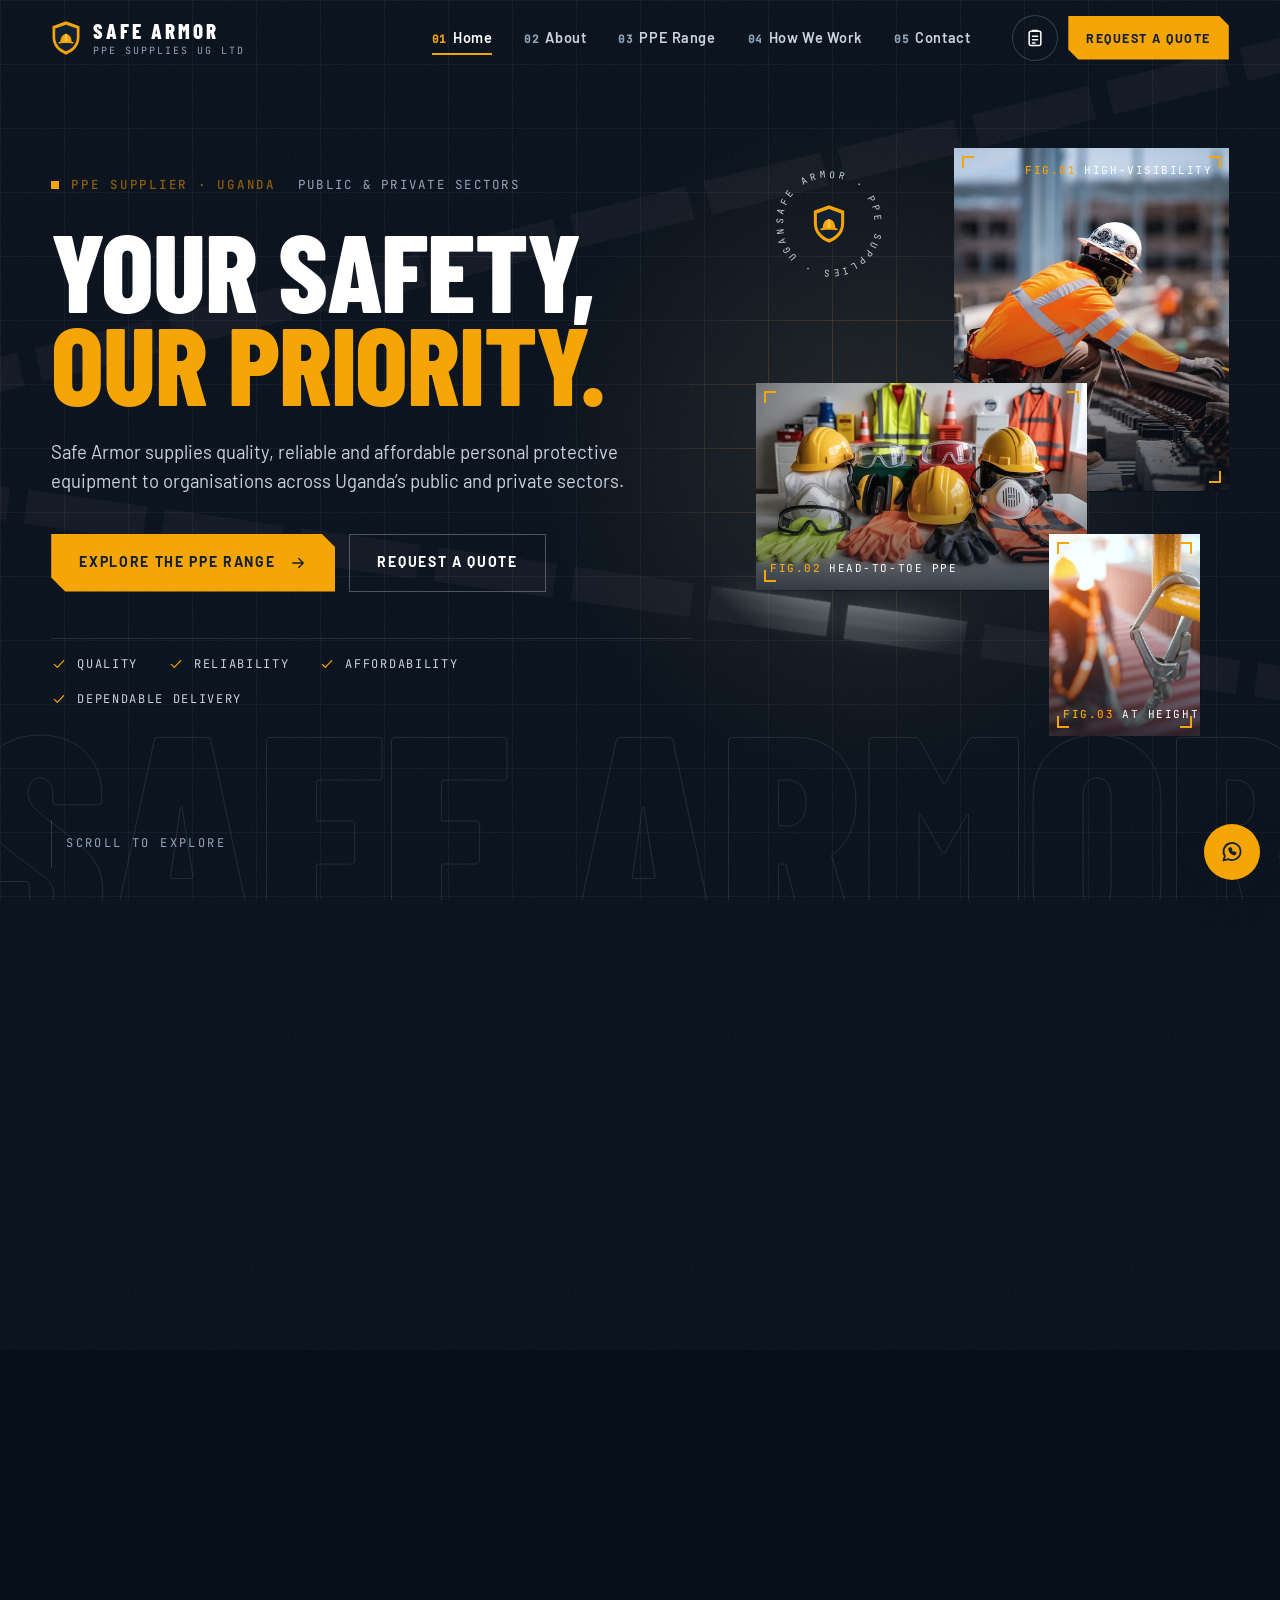
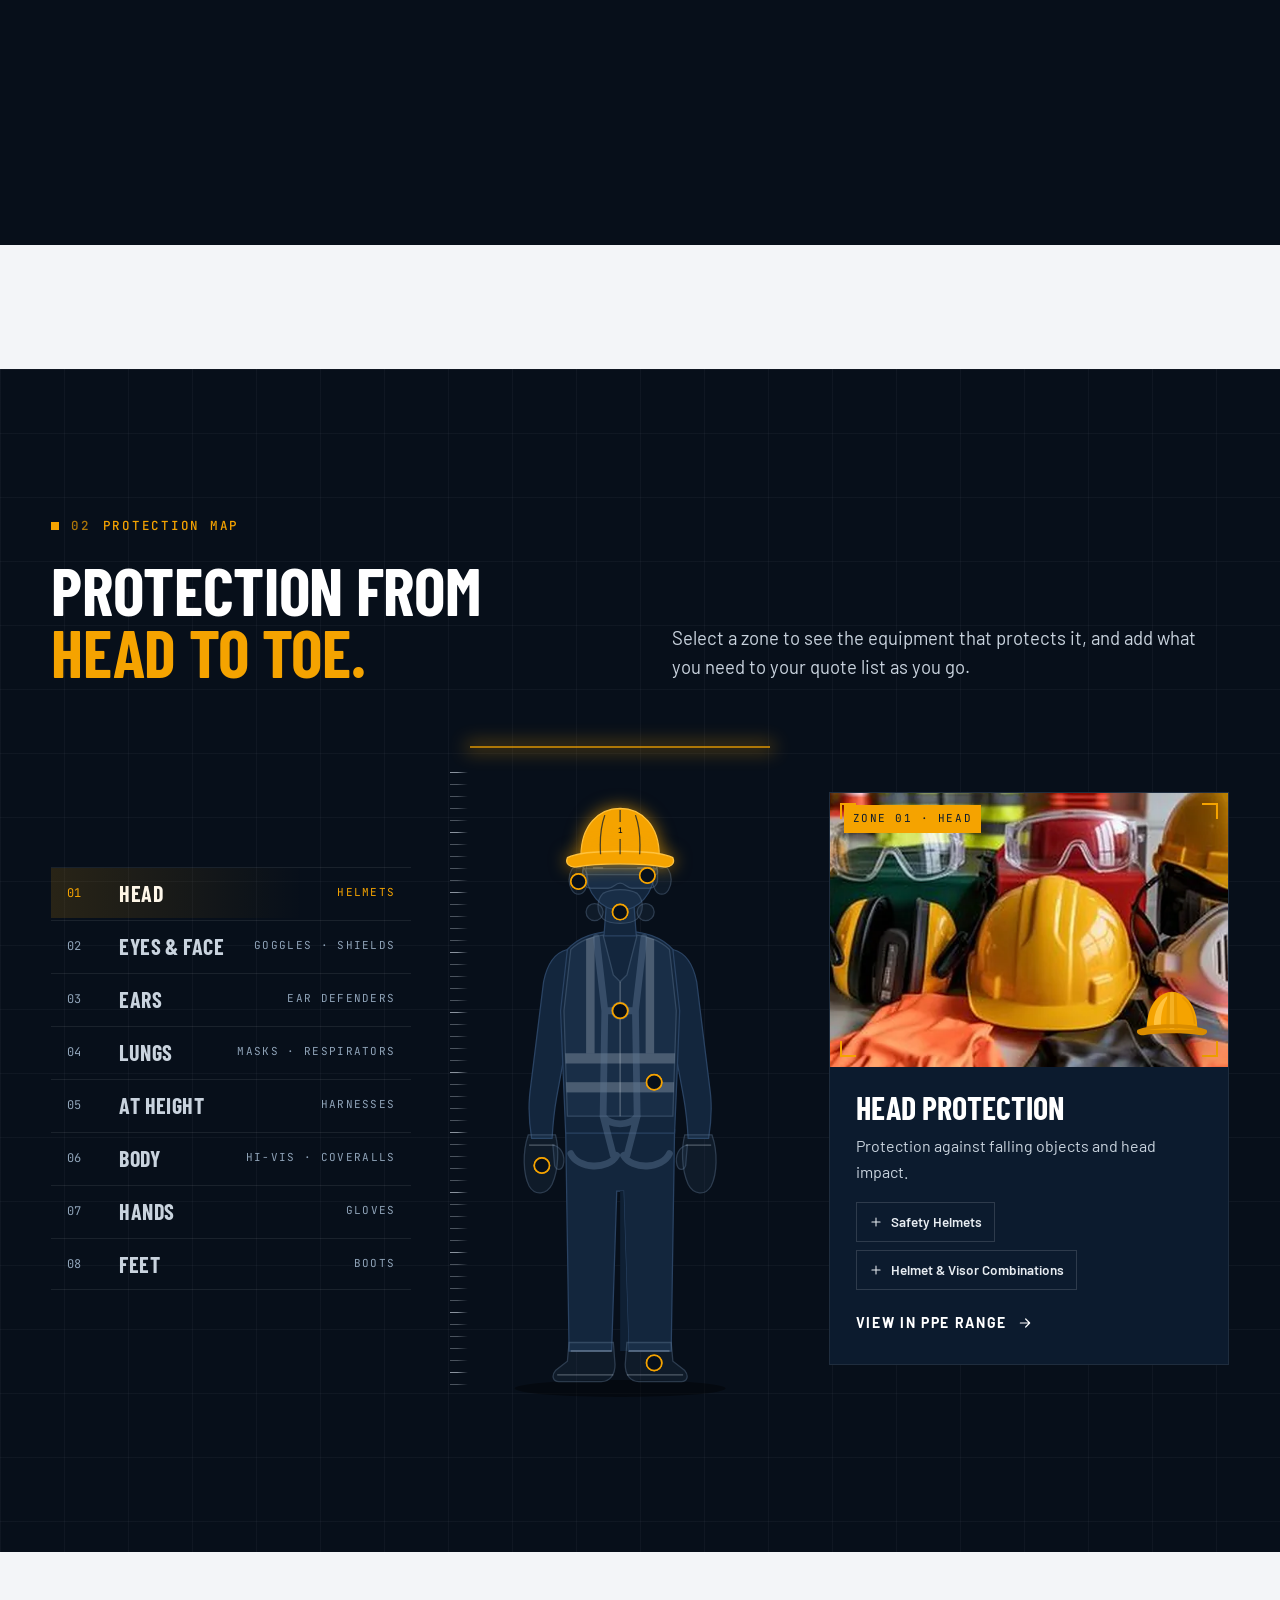
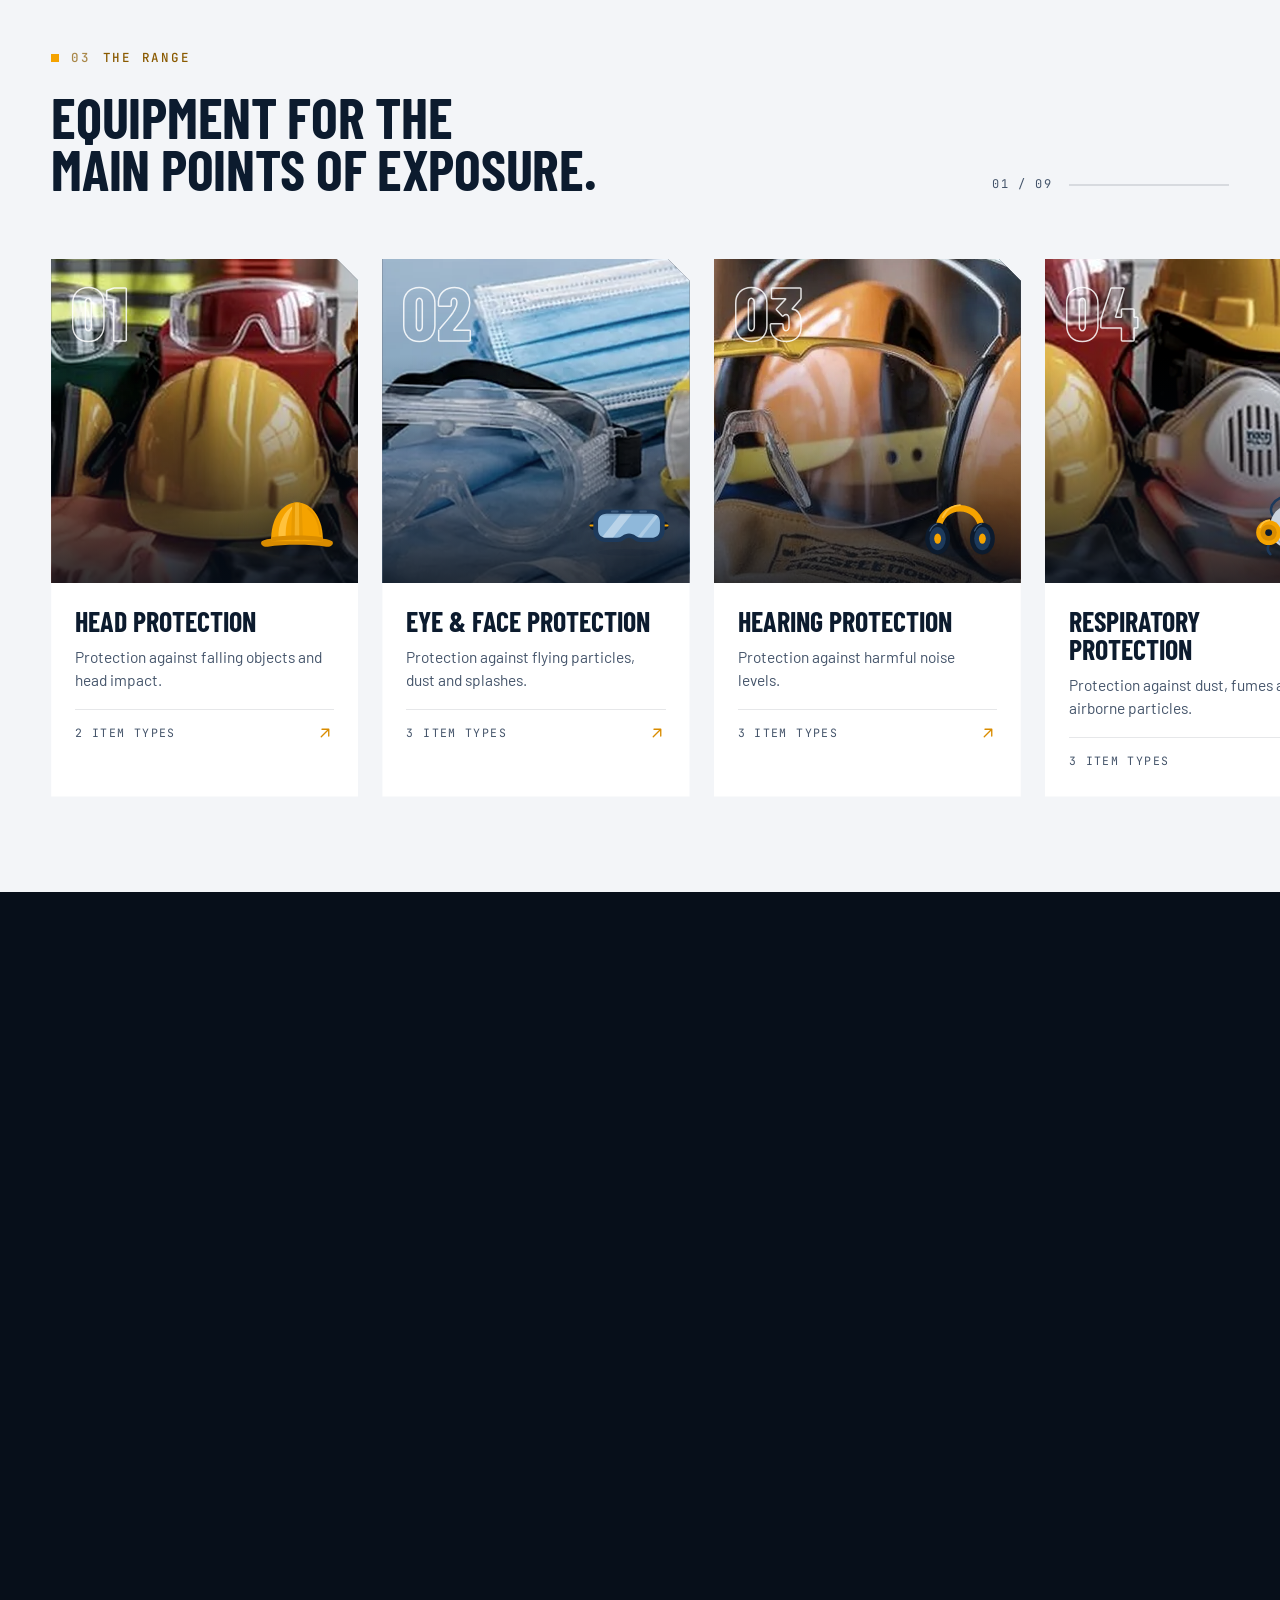
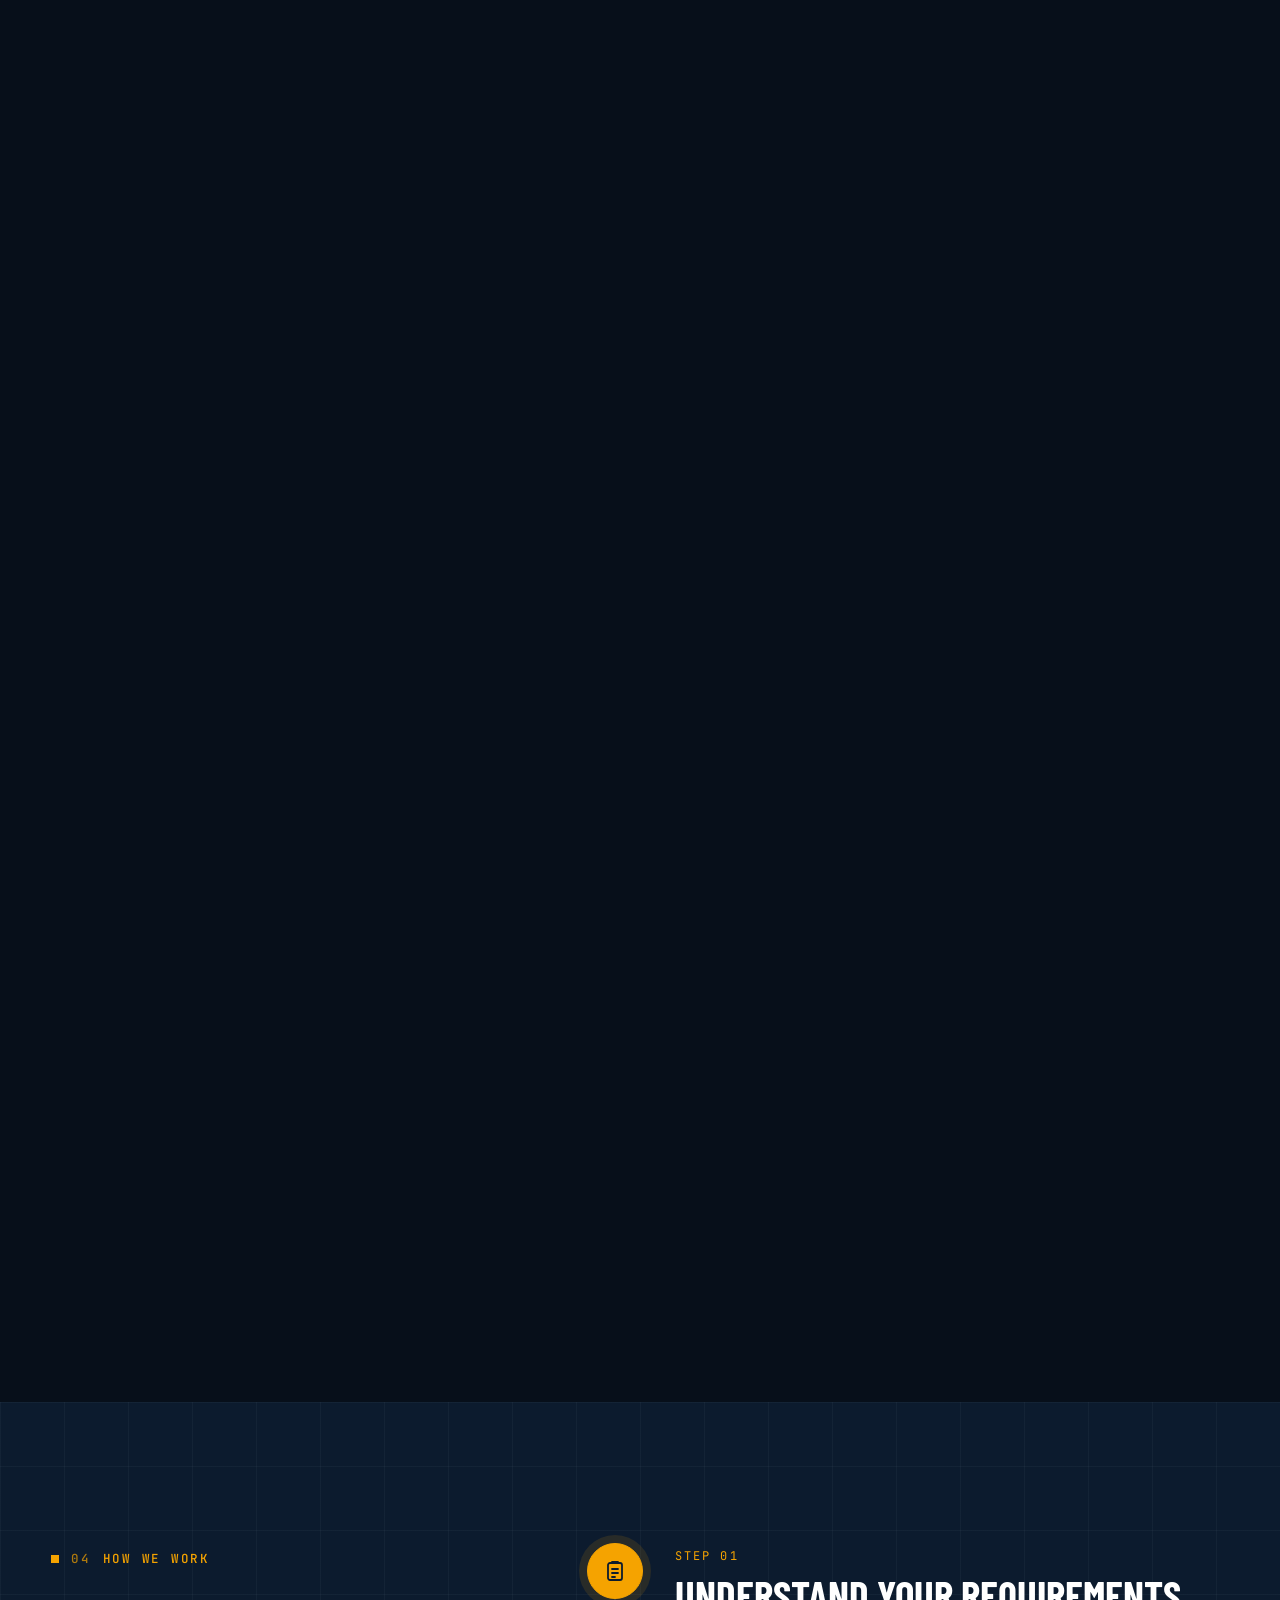
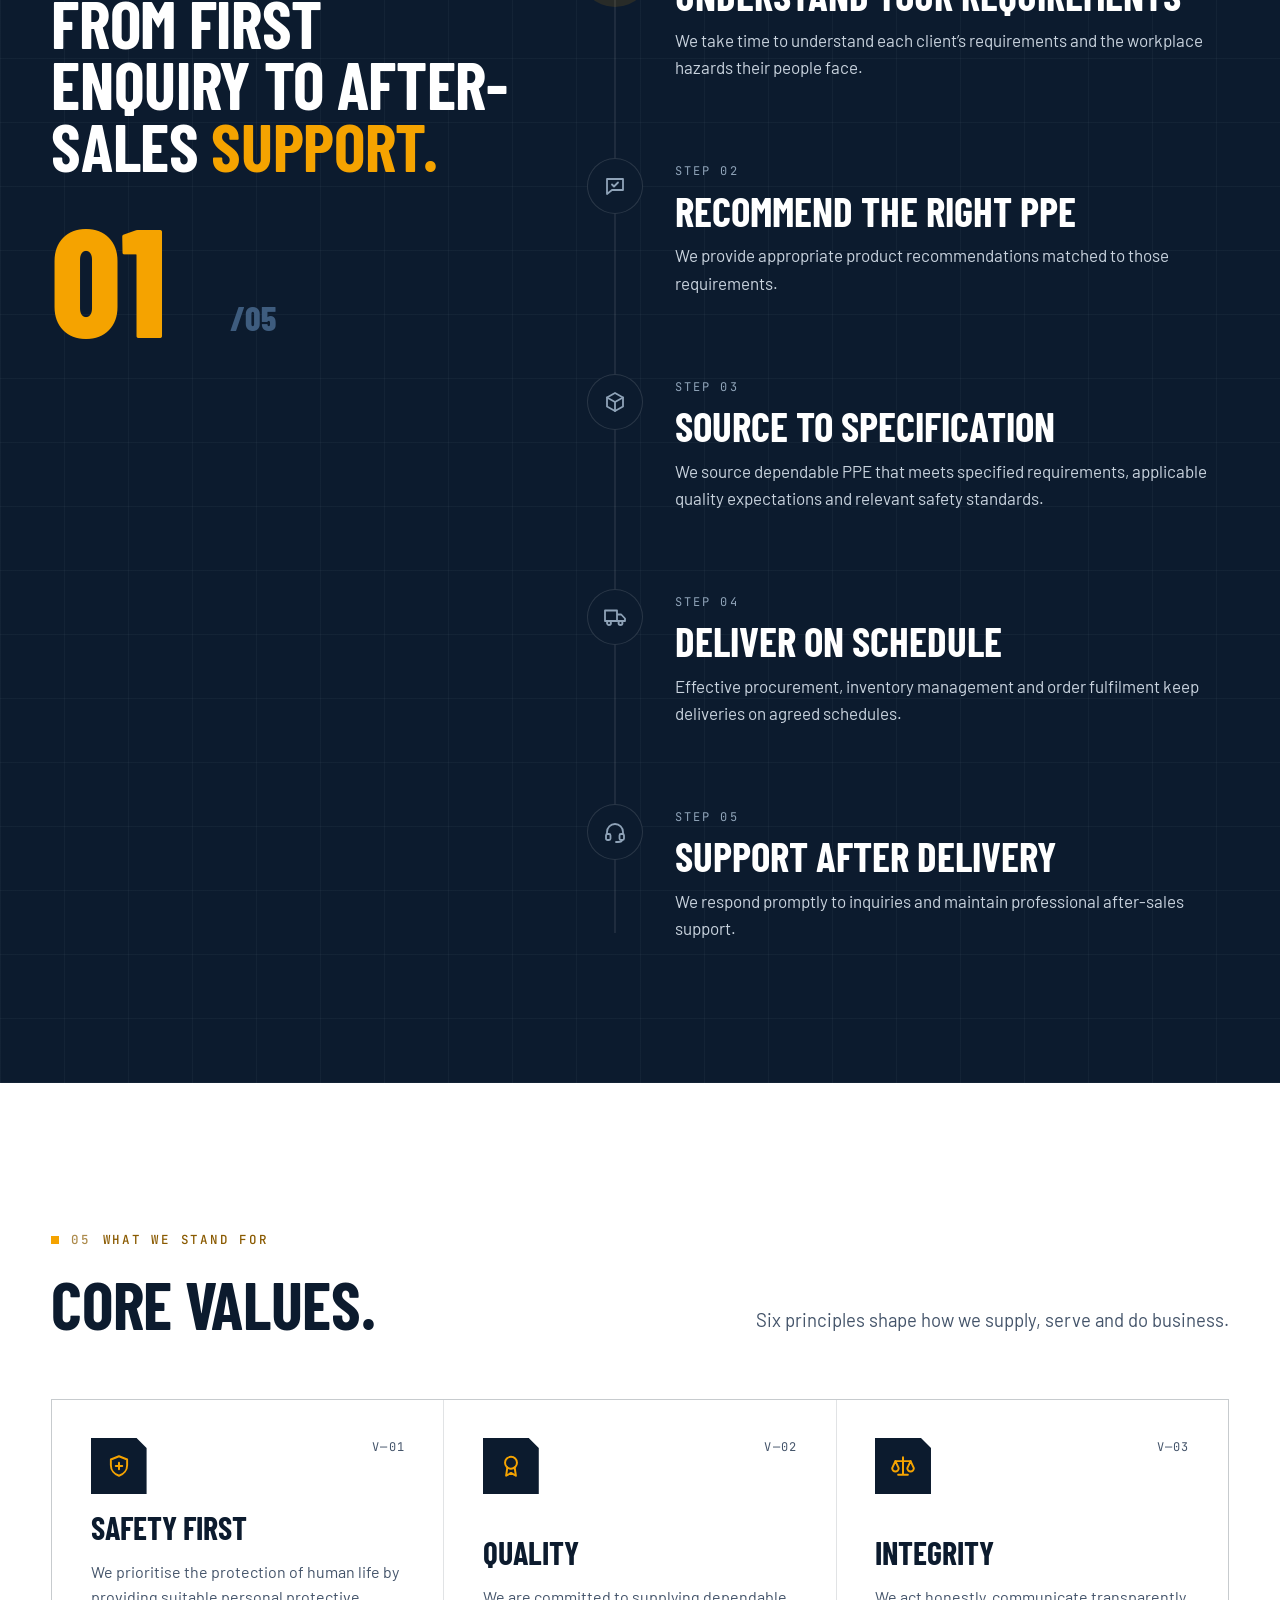
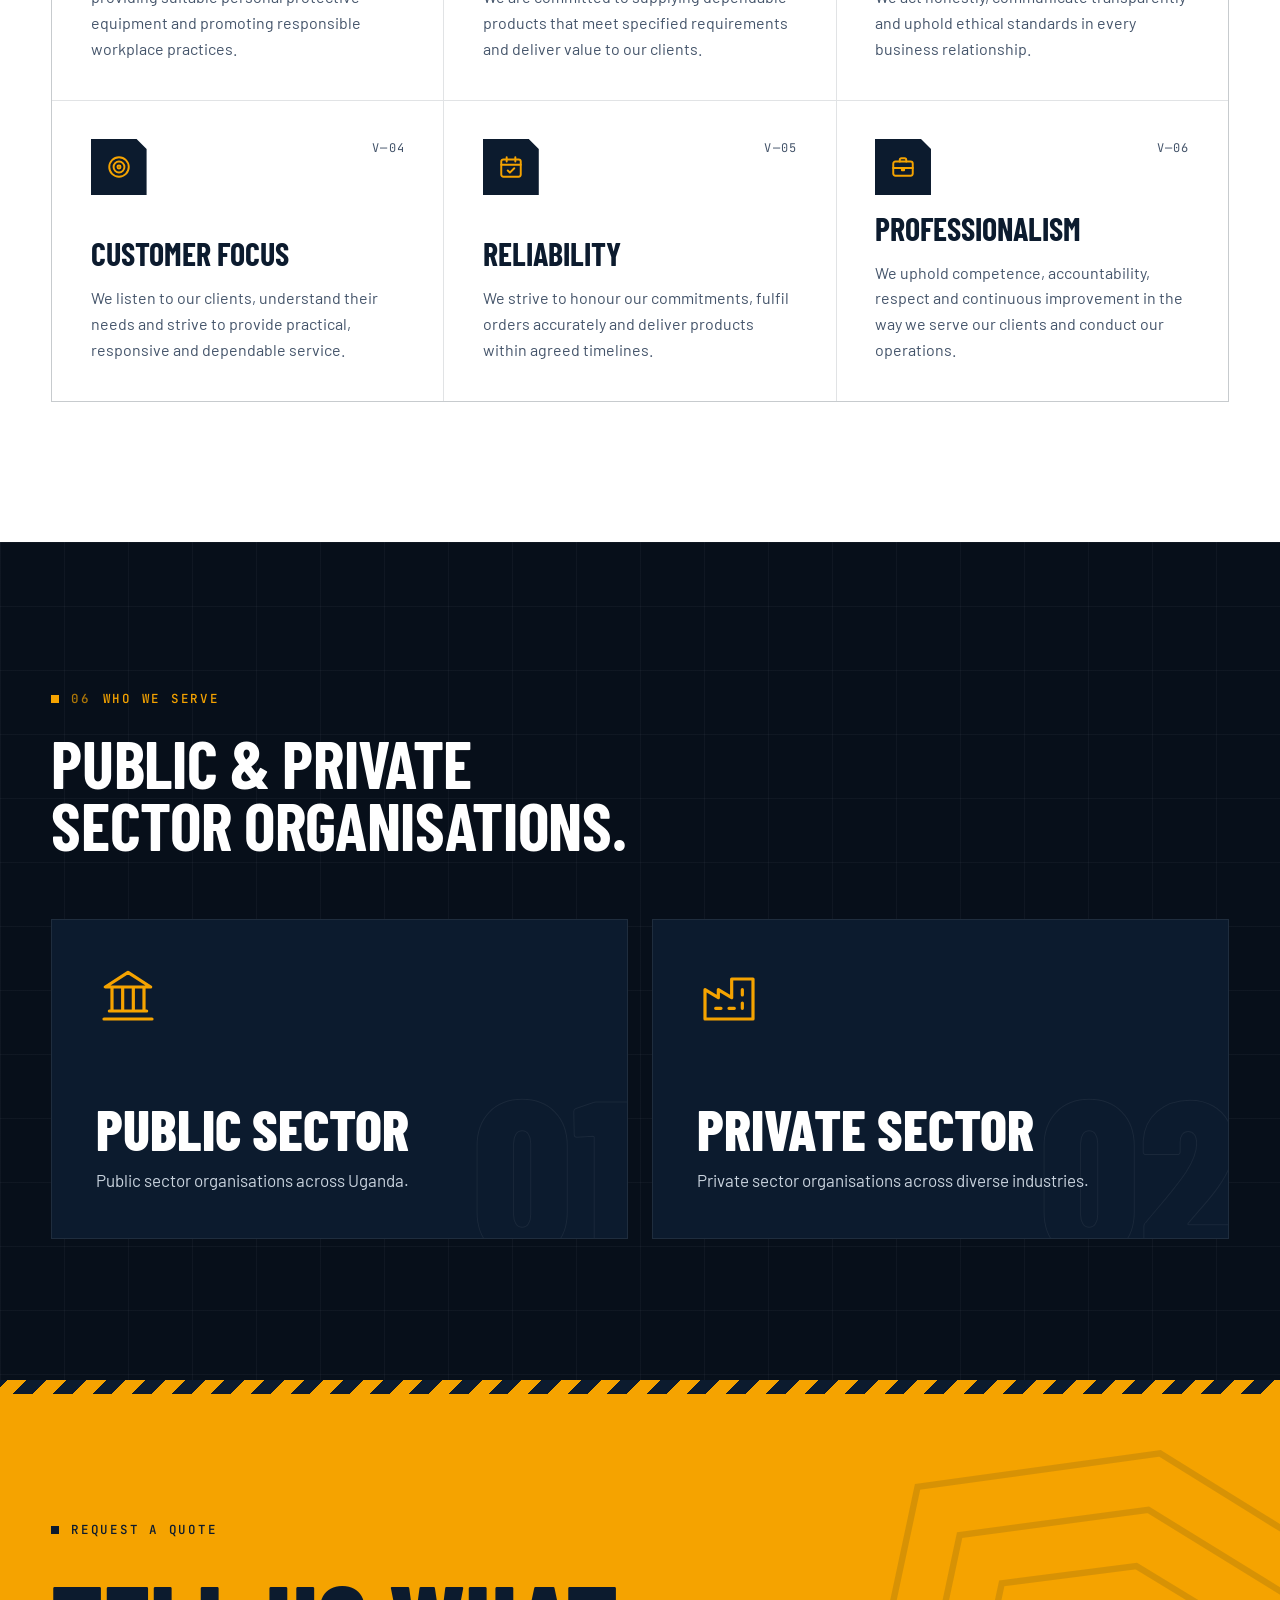
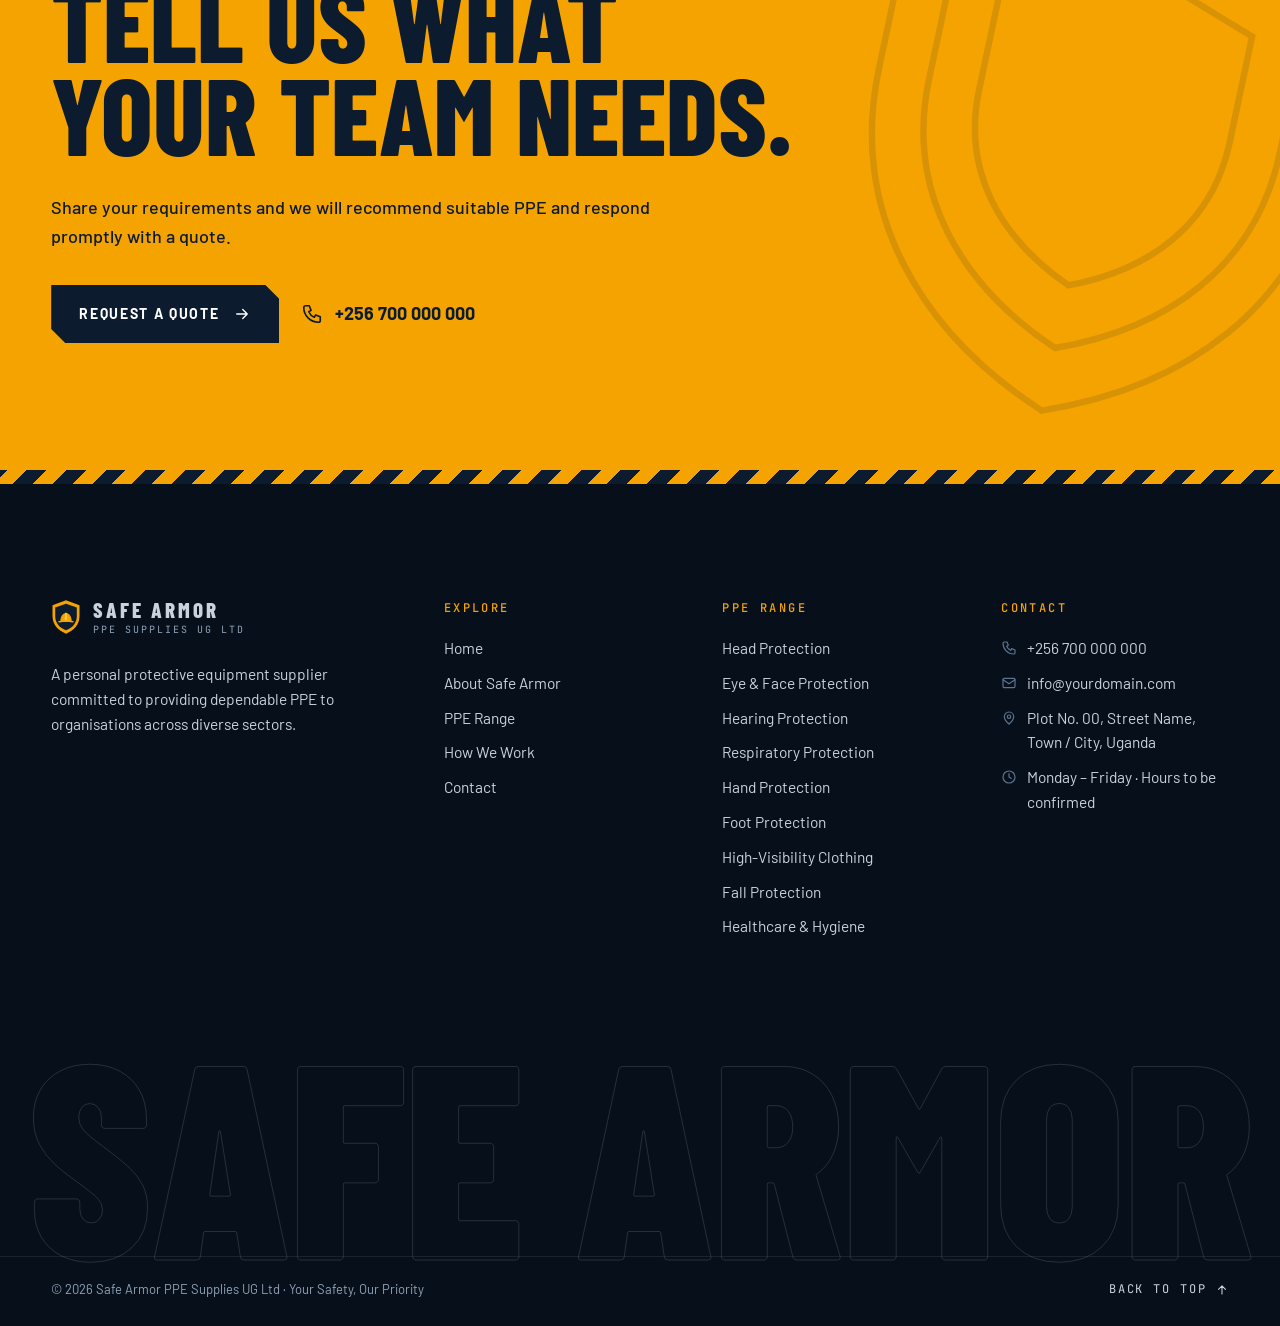
==== public/index.html @ b7ef18f7 "Safe Armor website: first version" ====
<!doctype html>
<html lang="en" class="no-js">
<head>
<meta charset="utf-8">
<meta name="viewport" content="width=device-width, initial-scale=1, viewport-fit=cover">
<title>Safe Armor PPE Supplies UG Ltd — Your Safety, Our Priority</title>
<meta name="description" content="Safe Armor PPE Supplies UG Ltd supplies quality, reliable and affordable personal protective equipment to organisations across Uganda’s public and private sectors.">
<meta name="theme-color" content="#070F1A">
<meta name="color-scheme" content="dark light">
<link rel="icon" href="assets/img/favicon.svg" type="image/svg+xml">
<link rel="apple-touch-icon" href="assets/img/apple-touch-icon.png">
<link rel="manifest" href="site.webmanifest">
<link rel="canonical" href="https://safe-armor.netlify.app/">
<meta property="og:type" content="website">
<meta property="og:site_name" content="Safe Armor PPE Supplies UG Ltd">
<meta property="og:title" content="Safe Armor PPE Supplies UG Ltd — Your Safety, Our Priority">
<meta property="og:description" content="Safe Armor PPE Supplies UG Ltd supplies quality, reliable and affordable personal protective equipment to organisations across Uganda’s public and private sectors.">
<meta property="og:url" content="https://safe-armor.netlify.app/">
<meta property="og:image" content="https://safe-armor.netlify.app/assets/img/og-image.jpg">
<meta property="og:image:width" content="1200">
<meta property="og:image:height" content="630">
<meta property="og:image:alt" content="Safe Armor PPE Supplies UG Ltd — Your Safety, Our Priority">
<meta property="og:locale" content="en_UG">
<meta name="twitter:card" content="summary_large_image">
<meta name="twitter:title" content="Safe Armor PPE Supplies UG Ltd — Your Safety, Our Priority">
<meta name="twitter:description" content="Safe Armor PPE Supplies UG Ltd supplies quality, reliable and affordable personal protective equipment to organisations across Uganda’s public and private sectors.">
<meta name="twitter:image" content="https://safe-armor.netlify.app/assets/img/og-image.jpg">
<link rel="preload" href="assets/fonts/barlow-condensed-latin-800-normal.woff2" as="font" type="font/woff2" crossorigin>
<link rel="preload" href="assets/fonts/barlow-latin-400-normal.woff2" as="font" type="font/woff2" crossorigin>
<link rel="stylesheet" href="assets/css/main.css?v=20261104">
<script>
  (function (h) {
    h.className = h.className.replace("no-js", "js");
    try {
      if (sessionStorage.getItem("sa-pt")) { h.classList.add("pt-enter", "skip-loader"); sessionStorage.removeItem("sa-pt"); }
      else if (sessionStorage.getItem("sa-visited")) { h.classList.add("skip-loader"); }
    } catch (e) { h.classList.add("skip-loader"); }
    setTimeout(function () { h.classList.add("failsafe"); }, 4500);
  })(document.documentElement);
</script>
<script type="application/ld+json">
{"@context":"https://schema.org","@type":"Organization","name":"Safe Armor PPE Supplies UG Ltd","url":"https://safe-armor.netlify.app/","logo":"https://safe-armor.netlify.app/assets/img/icon-512.png","image":"https://safe-armor.netlify.app/assets/img/og-image.jpg","slogan":"Your Safety, Our Priority","description":"Supplier of personal protective equipment (PPE) to organisations across Uganda's public and private sectors.","areaServed":"UG"}
</script>
</head>
<body data-page="home">
<a class="skip-link" href="#main">Skip to content</a>

<svg width="0" height="0" style="position:absolute" aria-hidden="true" focusable="false">
  <symbol id="i-arrow" viewBox="0 0 24 24"><path d="M5 12h14M13 6l6 6-6 6"/></symbol>
  <symbol id="i-arrow-ur" viewBox="0 0 24 24"><path d="M7 17 17 7M8 7h9v9"/></symbol>
  <symbol id="i-plus" viewBox="0 0 24 24"><path d="M12 5v14M5 12h14"/></symbol>
  <symbol id="i-minus" viewBox="0 0 24 24"><path d="M5 12h14"/></symbol>
  <symbol id="i-check" viewBox="0 0 24 24"><path d="m5 12.5 4.5 4.5L19 7"/></symbol>
  <symbol id="i-close" viewBox="0 0 24 24"><path d="M6 6l12 12M18 6 6 18"/></symbol>
  <symbol id="i-quote" viewBox="0 0 24 24"><rect x="5" y="4" width="14" height="17" rx="2"/><path d="M9 4V3h6v1M9 10h6M9 14h6M9 18h3"/></symbol>
  <symbol id="i-phone" viewBox="0 0 24 24"><path d="M5 3h4l2 5-2.5 1.5a11 11 0 0 0 6 6L16 13l5 2v4a2 2 0 0 1-2 2A16 16 0 0 1 3 5a2 2 0 0 1 2-2z"/></symbol>
  <symbol id="i-mobile" viewBox="0 0 24 24"><rect x="6" y="2.5" width="12" height="19" rx="2.5"/><path d="M10.5 18.5h3"/></symbol>
  <symbol id="i-mail" viewBox="0 0 24 24"><rect x="3" y="5" width="18" height="14" rx="2"/><path d="m3 7 9 6 9-6"/></symbol>
  <symbol id="i-pin" viewBox="0 0 24 24"><path d="M12 21s-7-6.2-7-11a7 7 0 0 1 14 0c0 4.8-7 11-7 11z"/><circle cx="12" cy="10" r="2.5"/></symbol>
  <symbol id="i-clock" viewBox="0 0 24 24"><circle cx="12" cy="12" r="9"/><path d="M12 7v5l3.2 2"/></symbol>
  <symbol id="i-inbox" viewBox="0 0 24 24"><path d="M3 13l3-8h12l3 8v6H3z"/><path d="M3 13h5l1 3h6l1-3h5"/></symbol>
  <symbol id="i-chat" viewBox="0 0 24 24"><path d="M20.5 11.5a8.5 8.5 0 0 1-12.4 7.6L3.5 20.5l1.4-4.4A8.5 8.5 0 1 1 20.5 11.5z"/><path d="M9.2 8.6c.2 2.9 2.4 5.3 5.4 5.9l1.1-1.4-1.9-1-.8.7a4.2 4.2 0 0 1-2.1-2.1l.7-.8-1-1.9z"/></symbol>
  <symbol id="i-search" viewBox="0 0 24 24"><circle cx="11" cy="11" r="7"/><path d="m20 20-4-4"/></symbol>
  <symbol id="i-shield-check" viewBox="0 0 24 24"><path d="M12 3l7.5 3v5.2c0 4.6-3.1 8.4-7.5 9.8-4.4-1.4-7.5-5.2-7.5-9.8V6z"/><path d="m9 12 2.2 2.2L15.5 10"/></symbol>
  <symbol id="i-shield-plus" viewBox="0 0 24 24"><path d="M12 3l7.5 3v5.2c0 4.6-3.1 8.4-7.5 9.8-4.4-1.4-7.5-5.2-7.5-9.8V6z"/><path d="M12 9v6M9 12h6"/></symbol>
  <symbol id="i-award" viewBox="0 0 24 24"><circle cx="12" cy="9" r="5.5"/><path d="M8.6 13.4 7.5 21l4.5-2.6 4.5 2.6-1.1-7.6"/></symbol>
  <symbol id="i-check-circle" viewBox="0 0 24 24"><circle cx="12" cy="12" r="9"/><path d="m8 12.2 2.8 2.8L16.2 9.5"/></symbol>
  <symbol id="i-tag" viewBox="0 0 24 24"><path d="M3 12V4.5A1.5 1.5 0 0 1 4.5 3H12l9 9-9 9-9-9z"/><circle cx="7.8" cy="7.8" r="1.6"/></symbol>
  <symbol id="i-headset" viewBox="0 0 24 24"><path d="M4 14v-2a8 8 0 0 1 16 0v2"/><rect x="3" y="14" width="4.5" height="6" rx="1.5"/><rect x="16.5" y="14" width="4.5" height="6" rx="1.5"/><path d="M19 20c0 1.2-1.6 2-4 2h-2"/></symbol>
  <symbol id="i-scale" viewBox="0 0 24 24"><path d="M12 4v16M7.5 20h9M5 7.5h14"/><path d="m5 7.5-3 6.5a3 3 0 0 0 6 0z"/><path d="m19 7.5-3 6.5a3 3 0 0 0 6 0z"/></symbol>
  <symbol id="i-truck" viewBox="0 0 24 24"><path d="M2 5.5h12v10.5H2zM14 9.5h4.2L22 13.5V16h-8"/><circle cx="6" cy="18" r="2"/><circle cx="17.5" cy="18" r="2"/></symbol>
  <symbol id="i-target" viewBox="0 0 24 24"><circle cx="12" cy="12" r="9"/><circle cx="12" cy="12" r="5"/><circle cx="12" cy="12" r="1.4"/></symbol>
  <symbol id="i-calendar-check" viewBox="0 0 24 24"><rect x="3" y="5" width="18" height="16" rx="2"/><path d="M3 10h18M8 3v4M16 3v4"/><path d="m9 15.2 2 2 4-4"/></symbol>
  <symbol id="i-briefcase" viewBox="0 0 24 24"><rect x="3" y="7" width="18" height="13" rx="2"/><path d="M9 7V5.5A1.5 1.5 0 0 1 10.5 4h3A1.5 1.5 0 0 1 15 5.5V7M3 13h18M11 13v2h2v-2"/></symbol>
  <symbol id="i-users" viewBox="0 0 24 24"><circle cx="9" cy="8" r="3.5"/><path d="M3 20c0-3.3 2.7-6 6-6s6 2.7 6 6"/><path d="M16 4.6a3.5 3.5 0 0 1 0 6.8M18 14.4c1.8.8 3 2.6 3 4.6"/></symbol>
  <symbol id="i-trend" viewBox="0 0 24 24"><path d="M3 17l6-6 4 4 8-8"/><path d="M15 7h6v6"/></symbol>
  <symbol id="i-package" viewBox="0 0 24 24"><path d="M12 3l8 4.5v9L12 21l-8-4.5v-9z"/><path d="m4 7.5 8 4.5 8-4.5M12 12v9"/></symbol>
  <symbol id="i-msg-check" viewBox="0 0 24 24"><path d="M4 5h16v11H9l-5 4z"/><path d="m9 10.5 2 2 4-4"/></symbol>
  <symbol id="i-clipboard" viewBox="0 0 24 24"><rect x="5" y="4" width="14" height="17" rx="2"/><path d="M9 4V3h6v1M9 10h6M9 14h6M9 18h3"/></symbol>
  <symbol id="i-landmark" viewBox="0 0 24 24"><path d="M3 21h18M5 18h14M3.5 9h17L12 3.5zM6 9v9M10 9v9M14 9v9M18 9v9"/></symbol>
  <symbol id="i-factory" viewBox="0 0 24 24"><path d="M3 21V10l5 3v-3l5 3V6h8v15z"/><path d="M7 17h2M12 17h2M17 10v2M17 15v2"/></symbol>
  <symbol id="i-trash" viewBox="0 0 24 24"><path d="M4 7h16M10 11v6M14 11v6M6 7l1 13h10l1-13M9 7V4h6v3"/></symbol>
  <symbol id="i-id" viewBox="0 0 24 24"><rect x="3" y="5" width="18" height="14" rx="2"/><circle cx="8.5" cy="11" r="2"/><path d="M5.5 16c.5-1.5 1.7-2.3 3-2.3s2.5.8 3 2.3M14 10h4M14 14h4"/></symbol>
  <symbol id="i-globe" viewBox="0 0 24 24"><circle cx="12" cy="12" r="9"/><path d="M3 12h18M12 3a14 14 0 0 1 0 18M12 3a14 14 0 0 0 0 18"/></symbol>
  <symbol id="i-info" viewBox="0 0 24 24"><circle cx="12" cy="12" r="9"/><path d="M12 11v5M12 8v.01"/></symbol>
  <symbol id="i-facebook" viewBox="0 0 24 24"><path d="M14 8h3V4h-3a4 4 0 0 0-4 4v3H7v4h3v6h4v-6h3l1-4h-4V8.5a.5.5 0 0 1 .5-.5z"/></symbol>
  <symbol id="i-instagram" viewBox="0 0 24 24"><rect x="3" y="3" width="18" height="18" rx="5"/><circle cx="12" cy="12" r="4"/><circle cx="17.5" cy="6.5" r=".6"/></symbol>
  <symbol id="i-linkedin" viewBox="0 0 24 24"><rect x="3" y="3" width="18" height="18" rx="2"/><path d="M7.5 10v7M7.5 7v.01M11 17v-4a2.5 2.5 0 0 1 5 0v4M11 10v7"/></symbol>
  <symbol id="i-x" viewBox="0 0 24 24"><path d="M4 4l16 16M20 4 4 20"/></symbol>
  <symbol id="i-tiktok" viewBox="0 0 24 24"><path d="M14 3v11a3.5 3.5 0 1 1-3.5-3.5"/><path d="M14 3c.5 2.5 2.3 4.2 5 4.5"/></symbol>
  <symbol id="i-shield" viewBox="20 6 160 190"><path d="M100 12 L172 38 V96 C172 142 142 174 100 190 C58 174 28 142 28 96 V38 Z"/></symbol>
</svg>

<div class="loader" aria-hidden="true">
  <div class="loader__inner">
    <svg class="loader__emblem" viewBox="20 6 160 190"><path d="M100 12 L172 38 V96 C172 142 142 174 100 190 C58 174 28 142 28 96 V38 Z"/><path class="fill" d="M100 66 C118 66 132 82 132 104 L68 104 C68 82 82 66 100 66 Z M58 110 C80 102 120 102 142 110 C144 116 140 119 134 118 C116 114 84 114 66 118 C60 119 56 116 58 110 Z"/></svg>
    <div class="loader__word"><span style="animation-delay:.10s">S</span><span style="animation-delay:.14s">A</span><span style="animation-delay:.18s">F</span><span style="animation-delay:.22s">E</span><span style="animation-delay:.26s">&nbsp;</span><span style="animation-delay:.30s">A</span><span style="animation-delay:.34s">R</span><span style="animation-delay:.38s">M</span><span style="animation-delay:.42s">O</span><span style="animation-delay:.46s">R</span></div>
    <div class="loader__bar"><i></i></div>
  </div>
</div>

<div class="pt" aria-hidden="true"><div class="pt__a"></div><div class="pt__b"><img src="assets/img/illustrations/emblem.svg" alt=""></div></div>
<div class="cursor" aria-hidden="true"></div>
<div class="cursor-ring" aria-hidden="true"><span></span></div>

<header class="site-header">
  <div class="wrap">
    <a class="brand" href="index.html" aria-label="Safe Armor PPE Supplies UG Ltd, home">
      <img src="assets/img/illustrations/emblem.svg" alt="" width="30" height="36">
      <span class="brand__text"><span class="brand__name">SAFE ARMOR</span><span class="brand__sub">PPE SUPPLIES UG LTD</span></span>
    </a>
    <nav class="nav" aria-label="Main">
      <a href="index.html" data-nav="home" aria-current="page"><small>01</small>Home</a>
      <a href="about.html" data-nav="about"><small>02</small>About</a>
      <a href="products.html" data-nav="products"><small>03</small>PPE Range</a>
      <a href="index.html#process" data-nav="process"><small>04</small>How We Work</a>
      <a href="contact.html" data-nav="contact"><small>05</small>Contact</a>
    </nav>
    <div class="header-actions">
      <button class="quote-toggle" type="button" data-open-quote aria-label="Open quote list" data-cursor="Quote">
        <svg class="ico"><use href="#i-quote"/></svg><span class="count" data-quote-count>0</span>
      </button>
      <a class="btn btn--sm" href="contact.html#quote" data-magnetic>Request a quote</a>
      <button class="burger" type="button" aria-label="Open menu" aria-expanded="false" aria-controls="mobile-menu"><span></span><span></span></button>
    </div>
  </div>
</header>

<div class="mobile-menu" id="mobile-menu" role="dialog" aria-modal="true" aria-label="Menu">
  <span class="label">Menu</span>
  <nav aria-label="Mobile">
    <a href="index.html" data-nav="home" aria-current="page"><small>01</small>Home</a>
    <a href="about.html" data-nav="about"><small>02</small>About</a>
    <a href="products.html" data-nav="products"><small>03</small>PPE Range</a>
    <a href="index.html#process" data-nav="process"><small>04</small>How We Work</a>
    <a href="contact.html" data-nav="contact"><small>05</small>Contact</a>
  </nav>
  <div class="mobile-menu__foot">
    <a href="tel:+256700000000" data-bind-href="tel:{contact.phoneHref}"><svg class="ico"><use href="#i-phone"/></svg><span data-bind="contact.phone">+256 700 000 000</span></a>
    <a href="mailto:info@yourdomain.com" data-bind-href="mailto:{contact.email}"><svg class="ico"><use href="#i-mail"/></svg><span data-bind="contact.email">info@yourdomain.com</span></a>
    <a class="btn btn--block" href="contact.html#quote" style="margin-top:10px">Request a quote <svg class="ico"><use href="#i-arrow"/></svg></a>
    <button class="btn btn--ghost btn--block" type="button" data-open-quote><svg class="ico"><use href="#i-quote"/></svg><span>Quote list (<span data-quote-count-inline>0</span>)</span></button>
    <div class="mobile-menu__tape"></div>
  </div>
</div>

<main id="main">

  <!-- ================= HERO ================= -->
  <section class="hero" data-torch aria-labelledby="hero-title">
    <div class="torch-stage" aria-hidden="true">
      <div class="torch-layer torch-layer--dim">
        <div class="grid-lines"></div>
        <div class="tape-strip tape-strip--1"><i></i><i></i><i></i><i></i><i></i><i></i><i></i><i></i><i></i><i></i><i></i><i></i><i></i><i></i><i></i><i></i></div>
        <div class="tape-strip tape-strip--2"><i></i><i></i><i></i><i></i><i></i><i></i><i></i><i></i><i></i><i></i><i></i><i></i><i></i><i></i><i></i><i></i></div>
        <div class="giant">Safe Armor</div>
      </div>
      <div class="torch-glow"></div>
      <div class="torch-layer torch-layer--lit">
        <div class="grid-lines"></div>
        <div class="tape-strip tape-strip--1"><i></i><i></i><i></i><i></i><i></i><i></i><i></i><i></i><i></i><i></i><i></i><i></i><i></i><i></i><i></i><i></i></div>
        <div class="tape-strip tape-strip--2"><i></i><i></i><i></i><i></i><i></i><i></i><i></i><i></i><i></i><i></i><i></i><i></i><i></i><i></i><i></i><i></i></div>
        <div class="giant">Safe Armor</div>
      </div>
    </div>

    <div class="wrap hero__inner">
      <div class="hero__copy">
        <div class="hero__eyebrow" data-hero-in>
          <span class="label">PPE supplier · Uganda</span>
          <span class="mono">Public &amp; private sectors</span>
        </div>
        <h1 id="hero-title" data-hero-title><span class="l1">Your Safety,</span><br><span class="l2">Our Priority.</span></h1>
        <p class="lead hero__lead" data-hero-in>Safe Armor supplies quality, reliable and affordable personal protective equipment to organisations across Uganda’s public and private sectors.</p>
        <div class="hero__cta" data-hero-in>
          <a class="btn" href="products.html" data-magnetic>Explore the PPE range <svg class="ico"><use href="#i-arrow"/></svg></a>
          <a class="btn btn--ghost" href="contact.html#quote" data-magnetic>Request a quote</a>
        </div>
        <ul class="hero__pillars" data-hero-in>
          <li><svg class="ico"><use href="#i-check"/></svg>Quality</li>
          <li><svg class="ico"><use href="#i-check"/></svg>Reliability</li>
          <li><svg class="ico"><use href="#i-check"/></svg>Affordability</li>
          <li><svg class="ico"><use href="#i-check"/></svg>Dependable delivery</li>
        </ul>
      </div>

      <div class="hero__stack" data-parallax>
        <div class="badge" aria-hidden="true" data-depth="2.2" data-hero-in>
          <svg class="ring" viewBox="0 0 120 120"><defs><path id="badge-circle" d="M60,60 m-47,0 a47,47 0 1,1 94,0 a47,47 0 1,1 -94,0"/></defs><text><textPath href="#badge-circle">Safe Armor · PPE Supplies · Uganda · </textPath></text></svg>
          <img src="assets/img/illustrations/emblem.svg" alt="">
        </div>
        <figure class="shot shot--a" data-depth="0.6" data-hero-shot>
          <img src="assets/img/photos/worker-hivis.webp" alt="Worker in a high-visibility shirt, safety helmet and gloves" width="960" height="1200" fetchpriority="high">
          <span class="corners"></span><figcaption><b>Fig.01</b> High-visibility</figcaption>
        </figure>
        <figure class="shot shot--b" data-depth="1.1" data-hero-shot>
          <img src="assets/img/photos/ppe-flatlay.webp" alt="Safety helmets, goggles, ear muffs, respirators, gloves and hi-vis vests" width="1280" height="718">
          <span class="corners"></span><figcaption><b>Fig.02</b> Head-to-toe PPE</figcaption>
        </figure>
        <figure class="shot shot--c" data-depth="1.6" data-hero-shot>
          <img src="assets/img/photos/fall-arrest-hook.webp" alt="Fall-arrest snap hook clipped to a yellow rail" width="960" height="1440">
          <span class="corners"></span><figcaption><b>Fig.03</b> At height</figcaption>
        </figure>
      </div>
    </div>

    <div class="hero__meta">
      <div class="wrap">
        <div class="scroll-cue"><i></i>Scroll to explore</div>
      </div>
    </div>
  </section>

  <!-- ================= TAPES ================= -->
  <div class="tapes" aria-hidden="true">
    <div class="tape tape--b" data-marquee="-1"><div class="tape__track">
      <span class="tape__item">Your Safety, <em>Our Priority</em> <svg viewBox="20 6 160 190" aria-hidden="true"><path fill="currentColor" d="M100 12 L172 38 V96 C172 142 142 174 100 190 C58 174 28 142 28 96 V38 Z"/></svg></span>
      <span class="tape__item">Safe Armor PPE Supplies UG Ltd <svg viewBox="20 6 160 190" aria-hidden="true"><path fill="currentColor" d="M100 12 L172 38 V96 C172 142 142 174 100 190 C58 174 28 142 28 96 V38 Z"/></svg></span>
      <span class="tape__item">Quality · Reliability · Integrity <svg viewBox="20 6 160 190" aria-hidden="true"><path fill="currentColor" d="M100 12 L172 38 V96 C172 142 142 174 100 190 C58 174 28 142 28 96 V38 Z"/></svg></span>
    </div></div>
    <div class="tape" data-marquee="1"><div class="tape__track">
      <span class="tape__item">Head Protection <svg viewBox="20 6 160 190" aria-hidden="true"><path fill="currentColor" d="M100 12 L172 38 V96 C172 142 142 174 100 190 C58 174 28 142 28 96 V38 Z"/></svg></span>
      <span class="tape__item">Eye &amp; Face <svg viewBox="20 6 160 190" aria-hidden="true"><path fill="currentColor" d="M100 12 L172 38 V96 C172 142 142 174 100 190 C58 174 28 142 28 96 V38 Z"/></svg></span>
      <span class="tape__item">Hearing <svg viewBox="20 6 160 190" aria-hidden="true"><path fill="currentColor" d="M100 12 L172 38 V96 C172 142 142 174 100 190 C58 174 28 142 28 96 V38 Z"/></svg></span>
      <span class="tape__item">Respiratory <svg viewBox="20 6 160 190" aria-hidden="true"><path fill="currentColor" d="M100 12 L172 38 V96 C172 142 142 174 100 190 C58 174 28 142 28 96 V38 Z"/></svg></span>
      <span class="tape__item">Hand <svg viewBox="20 6 160 190" aria-hidden="true"><path fill="currentColor" d="M100 12 L172 38 V96 C172 142 142 174 100 190 C58 174 28 142 28 96 V38 Z"/></svg></span>
      <span class="tape__item">Foot <svg viewBox="20 6 160 190" aria-hidden="true"><path fill="currentColor" d="M100 12 L172 38 V96 C172 142 142 174 100 190 C58 174 28 142 28 96 V38 Z"/></svg></span>
      <span class="tape__item">High-Visibility <svg viewBox="20 6 160 190" aria-hidden="true"><path fill="currentColor" d="M100 12 L172 38 V96 C172 142 142 174 100 190 C58 174 28 142 28 96 V38 Z"/></svg></span>
      <span class="tape__item">Fall Protection <svg viewBox="20 6 160 190" aria-hidden="true"><path fill="currentColor" d="M100 12 L172 38 V96 C172 142 142 174 100 190 C58 174 28 142 28 96 V38 Z"/></svg></span>
    </div></div>
  </div>

  <!-- ================= INTRO ================= -->
  <section class="section theme-light intro" id="who-we-are">
    <div class="wrap intro__grid">
      <div>
        <span class="label" data-reveal><b>01</b> Who we are</span>
        <p class="statement" data-scrub-words>Safe Armor PPE Supplies UG Ltd is a personal protective equipment supplier committed to providing dependable PPE to organisations across diverse sectors.</p>
        <div class="intro__body" data-reveal>
          <p class="lead muted">Through quality products, responsive customer service and ethical business practices, we aim to help our clients protect their people, meet their safety requirements and operate with greater confidence.</p>
          <a class="link-arrow" href="about.html">More about Safe Armor <svg class="ico"><use href="#i-arrow"/></svg></a>
        </div>
      </div>
      <div class="intro__media" data-reveal style="--d:.15s">
        <div class="shield-photo"><img src="assets/img/photos/ppe-store-shelves.webp" alt="Racks stocked with safety helmets, hi-vis vests, harnesses, coveralls and boots" width="1280" height="1280" loading="lazy"></div>
        <svg class="shield-outline" viewBox="20 6 160 190" preserveAspectRatio="none" aria-hidden="true"><path d="M100 12 L172 38 V96 C172 142 142 174 100 190 C58 174 28 142 28 96 V38 Z"/></svg>
        <div class="spec">
          <h3><span>Spec sheet</span><span>SA—001</span></h3>
          <dl>
            <div><dt>Company</dt><dd data-bind="company.name">Safe Armor PPE Supplies UG Ltd</dd></div>
            <div><dt>Business</dt><dd>Supply of personal protective equipment</dd></div>
            <div><dt>Market</dt><dd>Uganda’s public &amp; private sectors</dd></div>
            <div><dt>Motto</dt><dd>Your Safety, Our Priority</dd></div>
          </dl>
        </div>
      </div>
    </div>
  </section>

  <!-- ================= PROTECTION MAP ================= -->
  <section class="section theme-dark grid-bg pmap" id="protection-map" aria-labelledby="pmap-title">
    <div class="wrap">
      <div class="pmap__head">
        <div>
          <span class="label" data-reveal><b>02</b> Protection map</span>
          <h2 class="h2" id="pmap-title" data-split style="margin-top:22px">Protection from<br><span class="amber">head to toe.</span></h2>
        </div>
        <p class="lead muted" data-reveal>Select a zone to see the equipment that protects it, and add what you need to your quote list as you go.</p>
      </div>
      <div class="pmap__grid" data-pmap>
        <div class="zone-list" aria-label="Protection zones">
          <button class="zone-btn is-active" type="button" data-zone="head" aria-pressed="true" aria-controls="zone-card"><span class="n">01</span><span class="t">Head</span><span class="z">Helmets</span></button>
          <button class="zone-btn" type="button" data-zone="eye" aria-pressed="false" aria-controls="zone-card"><span class="n">02</span><span class="t">Eyes &amp; face</span><span class="z">Goggles · shields</span></button>
          <button class="zone-btn" type="button" data-zone="hearing" aria-pressed="false" aria-controls="zone-card"><span class="n">03</span><span class="t">Ears</span><span class="z">Ear defenders</span></button>
          <button class="zone-btn" type="button" data-zone="respiratory" aria-pressed="false" aria-controls="zone-card"><span class="n">04</span><span class="t">Lungs</span><span class="z">Masks · respirators</span></button>
          <button class="zone-btn" type="button" data-zone="fall" aria-pressed="false" aria-controls="zone-card"><span class="n">05</span><span class="t">At height</span><span class="z">Harnesses</span></button>
          <button class="zone-btn" type="button" data-zone="hivis" aria-pressed="false" aria-controls="zone-card"><span class="n">06</span><span class="t">Body</span><span class="z">Hi-vis · coveralls</span></button>
          <button class="zone-btn" type="button" data-zone="hand" aria-pressed="false" aria-controls="zone-card"><span class="n">07</span><span class="t">Hands</span><span class="z">Gloves</span></button>
          <button class="zone-btn" type="button" data-zone="foot" aria-pressed="false" aria-controls="zone-card"><span class="n">08</span><span class="t">Feet</span><span class="z">Boots</span></button>
        </div>
        <div class="figure">
          <div class="ruler" aria-hidden="true"></div>
          <div class="scan" aria-hidden="true"></div>
          <svg class="worker" viewBox="0 0 400 760" aria-hidden="true" focusable="false">
  <defs>
    <clipPath id="vestClip"><path d="M142 228 C152 218 168 212 180 211 L192 258 L200 266 L208 258 L220 211 C232 212 248 218 258 228 L266 300 L262 424 L138 424 L134 300 Z"/></clipPath>
  </defs>
  <ellipse cx="200" cy="744" rx="124" ry="10" fill="rgba(0,0,0,.4)"/>
  <!-- body -->
  <g>
    <path class="base" d="M138 228 C122 232 114 246 110 266 L94 396 C92 414 93 432 96 450 L120 450 C121 432 123 414 126 398 L144 300 Z"/>
    <path class="base" d="M262 228 C278 232 286 246 290 266 L306 396 C308 414 307 432 304 450 L280 450 C279 432 277 414 274 398 L256 300 Z"/>
    <path class="base" d="M136 440 L264 440 L260 700 L210 700 L204 512 L196 512 L190 700 L140 700 Z"/>
    <path class="shade" d="M200 512 L204 512 L210 700 L200 700 Z"/>
    <path class="base" d="M138 228 C152 212 174 206 200 206 C226 206 248 212 262 228 L270 300 L264 444 L136 444 L130 300 Z"/>
    <path class="base" d="M184 172 L216 172 L219 212 L181 212 Z"/>
    <ellipse class="base" cx="200" cy="136" rx="40" ry="46"/>
  </g>
  <!-- feet -->
  <g data-zone="foot">
    <path class="ppe" d="M140 690 L192 690 L194 716 C194 728 188 736 178 736 L128 736 C121 736 119 729 124 723 L138 712 Z"/>
    <path class="ppe" d="M260 690 L208 690 L206 716 C206 728 212 736 222 736 L272 736 C279 736 281 729 276 723 L262 712 Z"/>
    <path class="ppe-detail" d="M126 728 L192 728 M208 728 L274 728 M142 700 L190 700 M210 700 L258 700"/>
  </g>
  <!-- hands -->
  <g data-zone="hand">
    <path class="ppe" d="M121 458 C131 460 136 470 133 482 C131 488 125 488 123 482 Z"/>
    <path class="ppe" d="M92 446 L124 446 C128 462 128 486 120 504 C114 516 100 518 93 506 C86 492 85 466 92 446 Z"/>
    <path class="ppe" d="M279 458 C269 460 264 470 267 482 C269 488 275 488 277 482 Z"/>
    <path class="ppe" d="M308 446 L276 446 C272 462 272 486 280 504 C286 516 300 518 307 506 C314 492 315 466 308 446 Z"/>
    <path class="ppe-detail" d="M93 458 L123 458 M277 458 L307 458"/>
  </g>
  <!-- hi-vis vest -->
  <g data-zone="hivis">
    <path class="ppe" d="M142 228 C152 218 168 212 180 211 L192 258 L200 266 L208 258 L220 211 C232 212 248 218 258 228 L266 300 L262 424 L138 424 L134 300 Z"/>
    <g clip-path="url(#vestClip)">
      <rect class="ppe-strip" x="120" y="350" width="160" height="12"/>
      <rect class="ppe-strip" x="120" y="384" width="160" height="12"/>
      <rect class="ppe-strip" x="160" y="200" width="10" height="150"/>
      <rect class="ppe-strip" x="230" y="200" width="10" height="150"/>
    </g>
    <path class="ppe-detail" d="M200 266 L200 424"/>
  </g>
  <!-- harness -->
  <g data-zone="fall">
    <path class="ppe-line" d="M172 214 L182 300 L180 424 L192 470 M228 214 L218 300 L220 424 L208 470 M182 300 L218 300 M180 424 C188 436 212 436 220 424 M142 468 C150 486 186 488 196 470 M258 468 C250 486 214 488 204 470"/>
    <circle class="ppe-line thin" cx="200" cy="300" r="9"/>
  </g>
  <!-- respirator -->
  <g data-zone="respiratory">
    <path class="ppe" d="M180 162 C190 156 210 156 220 162 C228 170 228 184 220 192 C212 199 188 199 180 192 C172 184 172 170 180 162 Z"/>
    <circle class="ppe" cx="170" cy="184" r="10"/>
    <circle class="ppe" cx="230" cy="184" r="10"/>
    <circle class="ppe-detail" cx="200" cy="182" r="5"/>
  </g>
  <!-- goggles -->
  <g data-zone="eye">
    <rect class="ppe" x="156" y="133" width="88" height="7" rx="3"/>
    <path class="ppe" d="M166 126 H234 C241 126 244 130 244 137 V146 C244 152 240 156 234 156 H214 C208 156 206 150 200 150 C194 150 192 156 186 156 H166 C160 156 156 152 156 146 V137 C156 130 159 126 166 126 Z"/>
    <path class="ppe-detail" d="M168 132 L180 132 M220 132 L232 132"/>
  </g>
  <!-- ear muffs -->
  <g data-zone="hearing">
    <rect class="ppe" x="148" y="116" width="6" height="16" rx="2"/>
    <rect class="ppe" x="246" y="116" width="6" height="16" rx="2"/>
    <ellipse class="ppe" cx="151" cy="146" rx="11" ry="17"/>
    <ellipse class="ppe" cx="249" cy="146" rx="11" ry="17"/>
  </g>
  <!-- helmet -->
  <g data-zone="head">
    <path class="ppe" d="M154 118 C154 82 175 62 200 62 C225 62 246 82 246 118 Z"/>
    <path class="ppe" d="M138 120 C158 110 242 110 262 120 C265 127 259 132 251 131 C228 126 172 126 149 131 C141 132 135 127 138 120 Z"/>
    <path class="ppe-detail" d="M200 64 L200 116 M182 70 C177 84 176 100 177 116 M218 70 C223 84 224 100 223 116"/>
  </g>
  <!-- hotspots -->
  <g class="hotspot" data-zone="head" transform="translate(200 88)"><circle class="pulse" r="9"/><circle class="dot" r="9"/><text>1</text></g>
  <g class="hotspot" data-zone="eye" transform="translate(232 141)"><circle class="pulse" r="9"/><circle class="dot" r="9"/><text>2</text></g>
  <g class="hotspot" data-zone="hearing" transform="translate(151 148)"><circle class="pulse" r="9"/><circle class="dot" r="9"/><text>3</text></g>
  <g class="hotspot" data-zone="respiratory" transform="translate(200 184)"><circle class="pulse" r="9"/><circle class="dot" r="9"/><text>4</text></g>
  <g class="hotspot" data-zone="fall" transform="translate(200 300)"><circle class="pulse" r="9"/><circle class="dot" r="9"/><text>5</text></g>
  <g class="hotspot" data-zone="hivis" transform="translate(240 384)"><circle class="pulse" r="9"/><circle class="dot" r="9"/><text>6</text></g>
  <g class="hotspot" data-zone="hand" transform="translate(108 482)"><circle class="pulse" r="9"/><circle class="dot" r="9"/><text>7</text></g>
  <g class="hotspot" data-zone="foot" transform="translate(240 714)"><circle class="pulse" r="9"/><circle class="dot" r="9"/><text>8</text></g>
</svg>

        </div>
        <div class="zone-card" id="zone-card" aria-live="polite">
          <div class="zone-card__media">
            <img class="photo" src="assets/img/photos/ppe-flatlay.webp" alt="" loading="lazy">
            <span class="corners"></span><span class="tag">Zone 01 · Head</span>
            <img class="art" src="assets/img/illustrations/ppe-helmet.svg" alt="">
          </div>
          <div class="zone-card__body">
            <h3>Head Protection</h3>
            <p>Protection against falling objects and head impact.</p>
            <div class="zone-card__items"></div>
            <div class="zone-card__foot"><a class="link-arrow" href="products.html#cat-head">View in PPE range <svg class="ico"><use href="#i-arrow"/></svg></a></div>
          </div>
        </div>
      </div>
    </div>
  </section>

  <!-- ================= RANGE RAIL ================= -->
  <section class="section theme-light rail" id="range" aria-labelledby="rail-title" data-rail-section>
    <div class="wrap rail__head">
      <div>
        <span class="label" data-reveal><b>03</b> The range</span>
        <h2 class="h2" id="rail-title" data-split style="margin-top:22px">Equipment for the<br>main points of exposure.</h2>
      </div>
      <div class="rail__progress" aria-hidden="true"><span data-rail-count>01 / 09</span><i><b></b></i></div>
    </div>
    <div class="rail__viewport" data-rail>
      <div class="rail__track" data-rail-track></div>
    </div>
  </section>

  <!-- ================= PROCESS ================= -->
  <section class="section theme-navy grid-bg process" id="process" aria-labelledby="process-title">
    <div class="wrap process__grid">
      <div class="process__aside">
        <span class="label" data-reveal><b>04</b> How we work</span>
        <h2 class="h2" id="process-title" data-split style="margin-top:22px">From first enquiry to after-sales <span class="amber">support.</span></h2>
        <div class="process__counter" aria-hidden="true"><span class="cur" data-step-cur>01</span><span class="tot">/05</span></div>
      </div>
      <div class="steps" data-steps>
        <div class="steps__line"><i></i></div>
        <article class="step">
          <span class="step__dot"><svg class="ico"><use href="#i-clipboard"/></svg></span>
          <div class="step__k">Step 01</div>
          <h3>Understand your requirements</h3>
          <p>We take time to understand each client’s requirements and the workplace hazards their people face.</p>
        </article>
        <article class="step">
          <span class="step__dot"><svg class="ico"><use href="#i-msg-check"/></svg></span>
          <div class="step__k">Step 02</div>
          <h3>Recommend the right PPE</h3>
          <p>We provide appropriate product recommendations matched to those requirements.</p>
        </article>
        <article class="step">
          <span class="step__dot"><svg class="ico"><use href="#i-package"/></svg></span>
          <div class="step__k">Step 03</div>
          <h3>Source to specification</h3>
          <p>We source dependable PPE that meets specified requirements, applicable quality expectations and relevant safety standards.</p>
        </article>
        <article class="step">
          <span class="step__dot"><svg class="ico"><use href="#i-truck"/></svg></span>
          <div class="step__k">Step 04</div>
          <h3>Deliver on schedule</h3>
          <p>Effective procurement, inventory management and order fulfilment keep deliveries on agreed schedules.</p>
        </article>
        <article class="step">
          <span class="step__dot"><svg class="ico"><use href="#i-headset"/></svg></span>
          <div class="step__k">Step 05</div>
          <h3>Support after delivery</h3>
          <p>We respond promptly to inquiries and maintain professional after-sales support.</p>
        </article>
      </div>
    </div>
  </section>

  <!-- ================= VALUES ================= -->
  <section class="section theme-white values" aria-labelledby="values-title">
    <div class="wrap">
      <div class="values__head">
        <div>
          <span class="label" data-reveal><b>05</b> What we stand for</span>
          <h2 class="h2" id="values-title" data-split style="margin-top:22px">Core values.</h2>
        </div>
        <p class="lead muted" data-reveal>Six principles shape how we supply, serve and do business.</p>
      </div>
      <div class="values-grid" data-stagger>
  <article class="vcard" data-reveal>
    <div class="vcard__top"><span class="vcard__icon"><svg class="ico"><use href="#i-shield-plus"/></svg></span><span class="vcard__n">V—01</span></div>
    <h3>Safety First</h3>
    <p>We prioritise the protection of human life by providing suitable personal protective equipment and promoting responsible workplace practices.</p>
  </article>
  <article class="vcard" data-reveal>
    <div class="vcard__top"><span class="vcard__icon"><svg class="ico"><use href="#i-award"/></svg></span><span class="vcard__n">V—02</span></div>
    <h3>Quality</h3>
    <p>We are committed to supplying dependable products that meet specified requirements and deliver value to our clients.</p>
  </article>
  <article class="vcard" data-reveal>
    <div class="vcard__top"><span class="vcard__icon"><svg class="ico"><use href="#i-scale"/></svg></span><span class="vcard__n">V—03</span></div>
    <h3>Integrity</h3>
    <p>We act honestly, communicate transparently and uphold ethical standards in every business relationship.</p>
  </article>
  <article class="vcard" data-reveal>
    <div class="vcard__top"><span class="vcard__icon"><svg class="ico"><use href="#i-target"/></svg></span><span class="vcard__n">V—04</span></div>
    <h3>Customer Focus</h3>
    <p>We listen to our clients, understand their needs and strive to provide practical, responsive and dependable service.</p>
  </article>
  <article class="vcard" data-reveal>
    <div class="vcard__top"><span class="vcard__icon"><svg class="ico"><use href="#i-calendar-check"/></svg></span><span class="vcard__n">V—05</span></div>
    <h3>Reliability</h3>
    <p>We strive to honour our commitments, fulfil orders accurately and deliver products within agreed timelines.</p>
  </article>
  <article class="vcard" data-reveal>
    <div class="vcard__top"><span class="vcard__icon"><svg class="ico"><use href="#i-briefcase"/></svg></span><span class="vcard__n">V—06</span></div>
    <h3>Professionalism</h3>
    <p>We uphold competence, accountability, respect and continuous improvement in the way we serve our clients and conduct our operations.</p>
  </article>
</div>

    </div>
  </section>

  <!-- ================= SECTORS ================= -->
  <section class="section theme-dark grid-bg sectors" aria-labelledby="sectors-title">
    <div class="wrap">
      <span class="label" data-reveal><b>06</b> Who we serve</span>
      <h2 class="h2" id="sectors-title" data-split style="margin-top:22px">Public &amp; private<br>sector organisations.</h2>
      <div class="sectors__grid" data-stagger>
        <article class="sector" data-reveal>
          <span class="sector__icon"><svg class="ico"><use href="#i-landmark"/></svg></span>
          <div><h3>Public sector</h3><p>Public sector organisations across Uganda.</p></div>
          <span class="sector__big" aria-hidden="true">01</span>
        </article>
        <article class="sector" data-reveal>
          <span class="sector__icon"><svg class="ico"><use href="#i-factory"/></svg></span>
          <div><h3>Private sector</h3><p>Private sector organisations across diverse industries.</p></div>
          <span class="sector__big" aria-hidden="true">02</span>
        </article>
      </div>
      <div class="industries" data-industries hidden></div>
    </div>
  </section>

  <section class="cta" aria-labelledby="cta-title">
  <svg class="cta__emblem" viewBox="20 6 160 190" aria-hidden="true"><path d="M100 12 L172 38 V96 C172 142 142 174 100 190 C58 174 28 142 28 96 V38 Z" fill="none" stroke="#0C1B2E" stroke-width="2"/><path d="M100 30 L156 50 V96 C156 132 133 157 100 170 C67 157 44 132 44 96 V50 Z" fill="none" stroke="#0C1B2E" stroke-width="2"/><path d="M100 48 L140 62 V96 C140 122 124 140 100 150 C76 140 60 122 60 96 V62 Z" fill="none" stroke="#0C1B2E" stroke-width="2"/></svg>
  <div class="wrap cta__inner">
    <span class="label cta__label">Request a quote</span>
    <h2 id="cta-title" data-split>Tell us what<br>your team needs.</h2>
    <p data-reveal>Share your requirements and we will recommend suitable PPE and respond promptly with a quote.</p>
    <div class="cta__actions" data-reveal style="--d:.1s">
      <a class="btn btn--dark" href="contact.html#quote" data-magnetic>Request a quote <svg class="ico"><use href="#i-arrow"/></svg></a>
      <a class="cta__phone" href="tel:+256700000000" data-bind-href="tel:{contact.phoneHref}"><svg class="ico"><use href="#i-phone"/></svg><span data-bind="contact.phone">+256 700 000 000</span></a>
    </div>
  </div>
</section>

</main>

<footer class="site-footer">
  <div class="wrap footer__grid">
    <div class="footer__brand">
      <a class="brand" href="index.html" aria-label="Safe Armor, home">
        <img src="assets/img/illustrations/emblem.svg" alt="" width="30" height="36">
        <span class="brand__text"><span class="brand__name">SAFE ARMOR</span><span class="brand__sub">PPE SUPPLIES UG LTD</span></span>
      </a>
      <p>A personal protective equipment supplier committed to providing dependable PPE to organisations across diverse sectors.</p>
      <div class="socials" data-socials></div>
    </div>
    <div class="footer__col">
      <h4>Explore</h4>
      <ul>
        <li><a href="index.html">Home</a></li>
        <li><a href="about.html">About Safe Armor</a></li>
        <li><a href="products.html">PPE Range</a></li>
        <li><a href="index.html#process">How We Work</a></li>
        <li><a href="contact.html">Contact</a></li>
      </ul>
    </div>
    <div class="footer__col">
      <h4>PPE Range</h4>
      <ul>
        <li><a href="products.html#cat-head">Head Protection</a></li>
        <li><a href="products.html#cat-eye">Eye &amp; Face Protection</a></li>
        <li><a href="products.html#cat-hearing">Hearing Protection</a></li>
        <li><a href="products.html#cat-respiratory">Respiratory Protection</a></li>
        <li><a href="products.html#cat-hand">Hand Protection</a></li>
        <li><a href="products.html#cat-foot">Foot Protection</a></li>
        <li><a href="products.html#cat-hivis">High-Visibility Clothing</a></li>
        <li><a href="products.html#cat-fall">Fall Protection</a></li>
        <li><a href="products.html#cat-healthcare">Healthcare &amp; Hygiene</a></li>
      </ul>
    </div>
    <div class="footer__col">
      <h4>Contact</h4>
      <ul>
        <li><svg class="ico"><use href="#i-phone"/></svg><a href="tel:+256700000000" data-bind-href="tel:{contact.phoneHref}" data-bind="contact.phone">+256 700 000 000</a></li>
        <li><svg class="ico"><use href="#i-mail"/></svg><a href="mailto:info@yourdomain.com" data-bind-href="mailto:{contact.email}" data-bind="contact.email">info@yourdomain.com</a></li>
        <li><svg class="ico"><use href="#i-pin"/></svg><span data-bind="contact.address">Plot No. 00, Street Name, Town / City, Uganda</span></li>
        <li><svg class="ico"><use href="#i-clock"/></svg><span data-bind="contact.hours">Monday – Friday · Hours to be confirmed</span></li>
      </ul>
    </div>
  </div>
  <div class="footer__mark" aria-hidden="true">Safe Armor</div>
  <div class="footer__bar">
    <div class="wrap">
      <span>© <span data-year>2026</span> Safe Armor PPE Supplies UG Ltd · Your Safety, Our Priority</span>
      <span class="mono" data-optional-wrap>Reg. No. <span data-bind="company.registrationNo" data-optional>XXXXXXXXXXXX</span></span>
      <a class="to-top" href="#main" data-to-top>Back to top <svg class="ico"><use href="#i-arrow"/></svg></a>
    </div>
  </div>
</footer>

<a class="float-chat" href="https://wa.me/256700000000" data-bind-href="https://wa.me/{contact.whatsapp}" target="_blank" rel="noopener" aria-label="Chat with Safe Armor on WhatsApp">
  <svg class="ico"><use href="#i-chat"/></svg><span>Chat on WhatsApp</span>
</a>

<div class="drawer-scrim" data-close-quote></div>
<aside class="drawer" id="quote-drawer" role="dialog" aria-modal="true" aria-labelledby="drawer-title" tabindex="-1">
  <div class="drawer__head">
    <h2 id="drawer-title">Quote list</h2>
    <p>Add the PPE you need, set quantities, then send one request.</p>
    <button class="drawer__close" type="button" data-close-quote aria-label="Close quote list"><svg class="ico"><use href="#i-close"/></svg></button>
  </div>
  <div class="drawer__body" data-lenis-prevent><div data-quote-lines></div></div>
  <div class="drawer__foot">
    <a class="btn btn--block" href="contact.html#quote" data-quote-submit>Request a quote <svg class="ico"><use href="#i-arrow"/></svg></a>
    <a class="btn btn--ghost btn--block" href="products.html" data-quote-browse>Browse the PPE range</a>
    <small>No payment is taken. We will reply with availability and a quote.</small>
  </div>
</aside>

<div class="toast" role="status" aria-live="polite"><svg class="ico"><use href="#i-check-circle"/></svg><span data-toast-text></span><button type="button" data-open-quote>View list</button></div>

<script src="assets/js/vendor/gsap.min.js?v=20261104" defer></script>
<script src="assets/js/vendor/ScrollTrigger.min.js?v=20261104" defer></script>
<script src="assets/js/vendor/SplitText.min.js?v=20261104" defer></script>
<script src="assets/js/vendor/lenis.min.js?v=20261104" defer></script>
<script src="assets/js/config.js?v=20261104" defer></script>
<script src="assets/js/catalog.js?v=20261104" defer></script>
<script src="assets/js/site.js?v=20261104" defer></script>
</body>
</html>
---- public/assets/css/main.css ----
/* =========================================================================
   SAFE ARMOR PPE SUPPLIES UG LTD — main stylesheet
   Concept: "Night-shift hi-vis" — deep navy, safety amber, reflective tape,
   hazard tape and blueprint grids.
   ========================================================================= */

/* ---------- Fonts (self-hosted) ---------- */
@font-face { font-family: "Barlow"; font-weight: 400; font-display: swap; src: url("../fonts/barlow-latin-400-normal.woff2") format("woff2"); }
@font-face { font-family: "Barlow"; font-weight: 500; font-display: swap; src: url("../fonts/barlow-latin-500-normal.woff2") format("woff2"); }
@font-face { font-family: "Barlow"; font-weight: 600; font-display: swap; src: url("../fonts/barlow-latin-600-normal.woff2") format("woff2"); }
@font-face { font-family: "Barlow"; font-weight: 700; font-display: swap; src: url("../fonts/barlow-latin-700-normal.woff2") format("woff2"); }
@font-face { font-family: "Barlow Condensed"; font-weight: 500; font-display: swap; src: url("../fonts/barlow-condensed-latin-500-normal.woff2") format("woff2"); }
@font-face { font-family: "Barlow Condensed"; font-weight: 600; font-display: swap; src: url("../fonts/barlow-condensed-latin-600-normal.woff2") format("woff2"); }
@font-face { font-family: "Barlow Condensed"; font-weight: 700; font-display: swap; src: url("../fonts/barlow-condensed-latin-700-normal.woff2") format("woff2"); }
@font-face { font-family: "Barlow Condensed"; font-weight: 800; font-display: swap; src: url("../fonts/barlow-condensed-latin-800-normal.woff2") format("woff2"); }
@font-face { font-family: "JetBrains Mono"; font-weight: 400; font-display: swap; src: url("../fonts/jetbrains-mono-latin-400-normal.woff2") format("woff2"); }
@font-face { font-family: "JetBrains Mono"; font-weight: 500; font-display: swap; src: url("../fonts/jetbrains-mono-latin-500-normal.woff2") format("woff2"); }

/* ---------- Tokens ---------- */
:root {
  --navy-950: #070F1A;
  --navy-900: #0C1B2E;
  --navy-850: #102238;
  --navy-800: #13263D;
  --navy-700: #1D3A5C;
  --steel-600: #2A4363;
  --steel-500: #3E5C7E;
  --steel-400: #5B7490;
  --steel-300: #8FA3B8;
  --steel-200: #C9D3DE;
  --steel-100: #E8EDF2;
  --paper: #F3F5F8;
  --white: #FFFFFF;
  --ink: #0C1B2E;
  --ink-2: #44546A;
  --amber: #F5A300;
  --amber-hi: #FFC23D;
  --amber-deep: #D98C00;
  --amber-ink: #8A5A00;

  --f-body: "Barlow", "Helvetica Neue", Arial, sans-serif;
  --f-display: "Barlow Condensed", "Arial Narrow", "Roboto Condensed", sans-serif;
  --f-mono: "JetBrains Mono", ui-monospace, "SFMono-Regular", Menlo, Consolas, monospace;

  --gutter: clamp(20px, 4vw, 56px);
  --maxw: 1320px;
  --header-h: 76px;
  --cut: 14px;
  --ease: cubic-bezier(.2, .7, .1, 1);
  --ease-in-out: cubic-bezier(.76, 0, .24, 1);

  --hazard: repeating-linear-gradient(-45deg, var(--amber) 0 14px, var(--navy-900) 14px 28px);
  --hazard-sm: repeating-linear-gradient(-45deg, var(--amber) 0 8px, var(--navy-900) 8px 16px);
}

/* ---------- Reset / base ---------- */
*, *::before, *::after { box-sizing: border-box; }
html { -webkit-text-size-adjust: 100%; text-size-adjust: 100%; scroll-behavior: auto; }
body {
  margin: 0; background: var(--navy-950); color: var(--ink);
  font-family: var(--f-body); font-size: 17px; line-height: 1.6;
  -webkit-font-smoothing: antialiased; -moz-osx-font-smoothing: grayscale;
  text-rendering: optimizeLegibility; overflow-x: hidden;
}
img, svg, video { display: block; max-width: 100%; }
img { height: auto; }
a { color: inherit; text-decoration: none; }
button { font: inherit; color: inherit; background: none; border: 0; padding: 0; cursor: pointer; }
input, select, textarea { font: inherit; color: inherit; }
h1, h2, h3, h4, p, ul, ol, dl, dd, figure { margin: 0; }
ul, ol { padding: 0; list-style: none; }
::selection { background: var(--amber); color: var(--navy-900); }
:focus-visible { outline: 2px solid var(--amber); outline-offset: 3px; }
[hidden] { display: none !important; }
.sr-only { position: absolute !important; width: 1px; height: 1px; padding: 0; margin: -1px; overflow: hidden; clip: rect(0 0 0 0); white-space: nowrap; border: 0; }
.skip-link { position: fixed; left: 16px; top: -60px; z-index: 200; background: var(--amber); color: var(--navy-900); padding: 12px 18px; font-weight: 700; transition: top .2s; }
.skip-link:focus { top: 16px; }
main { display: block; }

/* film grain over everything */
body::after {
  content: ""; position: fixed; inset: -50%; z-index: 120; pointer-events: none; opacity: .055;
  background-image: url("data:image/svg+xml;utf8,<svg xmlns='http://www.w3.org/2000/svg' width='220' height='220'><filter id='n'><feTurbulence type='fractalNoise' baseFrequency='.85' numOctaves='3' stitchTiles='stitch'/><feColorMatrix values='0 0 0 0 1  0 0 0 0 1  0 0 0 0 1  0 0 0 .9 0'/></filter><rect width='100%' height='100%' filter='url(%23n)'/></svg>");
  animation: grain 1.2s steps(6) infinite;
}
@keyframes grain {
  0% { transform: translate(0, 0); } 20% { transform: translate(-3%, 2%); } 40% { transform: translate(2%, -3%); }
  60% { transform: translate(-2%, -1%); } 80% { transform: translate(3%, 3%); } 100% { transform: translate(0, 0); }
}

/* ---------- Layout ---------- */
.wrap { width: min(100% - 2 * var(--gutter), var(--maxw)); margin-inline: auto; }
.section { position: relative; padding-block: clamp(88px, 11vw, 168px); }
.theme-dark { background: var(--navy-950); color: var(--white); }
.theme-navy { background: var(--navy-900); color: var(--white); }
.theme-light { background: var(--paper); color: var(--ink); }
.theme-white { background: var(--white); color: var(--ink); }
.grid-bg {
  background-image:
    linear-gradient(rgba(201,211,222,.045) 1px, transparent 1px),
    linear-gradient(90deg, rgba(201,211,222,.045) 1px, transparent 1px);
  background-size: 64px 64px;
}
.theme-light.grid-bg, .theme-white.grid-bg {
  background-image:
    linear-gradient(rgba(12,27,46,.05) 1px, transparent 1px),
    linear-gradient(90deg, rgba(12,27,46,.05) 1px, transparent 1px);
}

/* ---------- Typography ---------- */
.display, .h1, .h2, .h3 { font-family: var(--f-display); text-transform: uppercase; letter-spacing: -.005em; font-weight: 800; }
.display { font-size: clamp(60px, 10.4vw, 172px); line-height: .84; }
.h1 { font-size: clamp(48px, 7vw, 116px); line-height: .88; }
.h2 { font-size: clamp(40px, 5.2vw, 84px); line-height: .92; font-weight: 700; }
.h3 { font-size: clamp(24px, 2.1vw, 32px); line-height: 1.02; font-weight: 700; }
.lead { font-size: clamp(18px, 1.45vw, 22px); line-height: 1.55; }
.muted { color: var(--ink-2); }
.theme-dark .muted, .theme-navy .muted { color: var(--steel-200); }
.amber { color: var(--amber); }
.text-balance { text-wrap: balance; }
.text-pretty { text-wrap: pretty; }

.label {
  display: inline-flex; align-items: center; gap: 12px;
  font-family: var(--f-mono); font-size: 12.5px; font-weight: 500; letter-spacing: .14em; text-transform: uppercase;
  color: var(--amber-ink);
}
.label b { font-weight: 500; color: inherit; opacity: .7; }
.label::before { content: ""; width: 8px; height: 8px; background: var(--amber); flex: none; }
.theme-dark .label, .theme-navy .label { color: var(--amber); }
.mono { font-family: var(--f-mono); font-size: 12.5px; letter-spacing: .1em; text-transform: uppercase; }

/* split-line masks (SplitText) */
.split-line { overflow: clip; padding-bottom: .04em; margin-bottom: -.04em; }

/* ---------- Buttons ---------- */
.btn {
  --btn-bg: var(--amber); --btn-fg: var(--navy-900);
  position: relative; display: inline-flex; align-items: center; justify-content: center; gap: 14px;
  min-height: 58px; padding: 0 28px; isolation: isolate; overflow: hidden;
  background: var(--btn-bg); color: var(--btn-fg);
  font-family: var(--f-body); font-weight: 700; font-size: 14px; letter-spacing: .12em; text-transform: uppercase;
  clip-path: polygon(0 0, calc(100% - var(--cut)) 0, 100% var(--cut), 100% 100%, var(--cut) 100%, 0 calc(100% - var(--cut)));
  transition: color .35s var(--ease), background-color .35s var(--ease), transform .35s var(--ease);
  white-space: nowrap;
}
.btn::after { /* retroreflective sheen */
  content: ""; position: absolute; inset: -40% auto -40% -60%; width: 40%; z-index: -1;
  background: linear-gradient(100deg, transparent 0%, rgba(255,255,255,.75) 50%, transparent 100%);
  transform: skewX(-18deg) translateX(-120%); transition: transform .8s var(--ease);
}
.btn:hover::after { transform: skewX(-18deg) translateX(520%); }
.btn .ico { width: 18px; height: 18px; transition: transform .45s var(--ease); flex: none; }
.btn:hover .ico { transform: translateX(4px); }
.btn--dark { --btn-bg: var(--navy-900); --btn-fg: var(--white); }
.btn--dark:hover { --btn-bg: var(--navy-800); }
.btn--ghost { --btn-bg: transparent; --btn-fg: currentColor; box-shadow: inset 0 0 0 1px currentColor; clip-path: none; }
.theme-dark .btn--ghost, .theme-navy .btn--ghost, .hero .btn--ghost, .page-hero .btn--ghost { --btn-fg: var(--white); box-shadow: inset 0 0 0 1px rgba(255,255,255,.28); }
.btn--ghost:hover { box-shadow: inset 0 0 0 1px var(--amber); }
.btn--sm { min-height: 44px; padding: 0 18px; font-size: 12.5px; --cut: 10px; }
.btn--block { width: 100%; }

.link-arrow {
  display: inline-flex; align-items: center; gap: 10px; font-weight: 700; font-size: 14px; letter-spacing: .12em; text-transform: uppercase;
  background: linear-gradient(currentColor, currentColor) 0 100% / 0 1px no-repeat; padding-bottom: 4px;
  transition: background-size .5s var(--ease);
}
.link-arrow:hover { background-size: 100% 1px; }
.link-arrow .ico { width: 16px; height: 16px; transition: transform .4s var(--ease); }
.link-arrow:hover .ico { transform: translateX(4px); }

.ico { width: 20px; height: 20px; fill: none; stroke: currentColor; stroke-width: 1.8; stroke-linecap: round; stroke-linejoin: round; flex: none; }
.ico--fill { fill: currentColor; stroke: none; }

/* ---------- Corner brackets ---------- */
.corners { position: absolute; inset: 0; pointer-events: none; --c: var(--amber); --l: 16px; --t: 2px;
  background:
    linear-gradient(var(--c), var(--c)) top left / var(--l) var(--t) no-repeat,
    linear-gradient(var(--c), var(--c)) top left / var(--t) var(--l) no-repeat,
    linear-gradient(var(--c), var(--c)) top right / var(--l) var(--t) no-repeat,
    linear-gradient(var(--c), var(--c)) top right / var(--t) var(--l) no-repeat,
    linear-gradient(var(--c), var(--c)) bottom left / var(--l) var(--t) no-repeat,
    linear-gradient(var(--c), var(--c)) bottom left / var(--t) var(--l) no-repeat,
    linear-gradient(var(--c), var(--c)) bottom right / var(--l) var(--t) no-repeat,
    linear-gradient(var(--c), var(--c)) bottom right / var(--t) var(--l) no-repeat;
}

/* ---------- Header ---------- */
.site-header {
  position: fixed; inset: 0 0 auto; z-index: 60; height: var(--header-h); color: var(--white);
  transition: transform .55s var(--ease), background-color .4s, border-color .4s, backdrop-filter .4s;
  border-bottom: 1px solid transparent;
}
.site-header.is-scrolled { background: rgba(7,15,26,.8); -webkit-backdrop-filter: blur(16px) saturate(150%); backdrop-filter: blur(16px) saturate(150%); border-color: rgba(255,255,255,.07); }
.site-header.is-hidden { transform: translateY(-101%); }
.site-header .wrap { height: 100%; display: flex; align-items: center; gap: 28px; }
.brand { display: inline-flex; align-items: center; gap: 12px; flex: none; }
.brand img { width: 30px; height: 36px; }
.brand__text { display: flex; flex-direction: column; line-height: 1; }
.brand__name { font-family: var(--f-display); font-weight: 800; font-size: 21px; letter-spacing: .14em; }
.brand__sub { font-family: var(--f-mono); font-size: 9.5px; letter-spacing: .2em; color: var(--steel-300); margin-top: 5px; }
.nav { margin-left: auto; display: flex; align-items: center; gap: 4px; }
.nav a {
  position: relative; display: inline-flex; align-items: baseline; gap: 6px; padding: 10px 14px;
  font-weight: 600; font-size: 14.5px; letter-spacing: .04em; color: var(--steel-200); transition: color .3s;
}
.nav a small { font-family: var(--f-mono); font-size: 10px; color: var(--steel-400); letter-spacing: .05em; transition: color .3s; }
.nav a::after { content: ""; position: absolute; left: 14px; right: 14px; bottom: 4px; height: 2px; background: var(--amber); transform: scaleX(0); transform-origin: right; transition: transform .45s var(--ease); }
.nav a:hover, .nav a[aria-current="page"] { color: var(--white); }
.nav a:hover small, .nav a[aria-current="page"] small { color: var(--amber); }
.nav a:hover::after, .nav a[aria-current="page"]::after { transform: scaleX(1); transform-origin: left; }
.header-actions { display: flex; align-items: center; gap: 10px; }
.quote-toggle {
  position: relative; width: 46px; height: 46px; display: grid; place-items: center; border-radius: 50%;
  box-shadow: inset 0 0 0 1px rgba(255,255,255,.18); transition: box-shadow .3s, background-color .3s;
}
.quote-toggle:hover { box-shadow: inset 0 0 0 1px var(--amber); }
.quote-toggle .count {
  position: absolute; top: -2px; right: -4px; min-width: 20px; height: 20px; padding: 0 5px; border-radius: 10px;
  background: var(--amber); color: var(--navy-900); font: 700 11px/20px var(--f-body); text-align: center;
  transform: scale(0); transition: transform .4s var(--ease);
}
.quote-toggle.has-items .count { transform: scale(1); }
.quote-toggle.bump { animation: bump .5s var(--ease); }
@keyframes bump { 30% { transform: scale(1.18); } 100% { transform: scale(1); } }
.burger { display: none; width: 46px; height: 46px; border-radius: 50%; box-shadow: inset 0 0 0 1px rgba(255,255,255,.18); position: relative; }
.burger span { position: absolute; left: 14px; right: 14px; height: 2px; background: currentColor; transition: transform .45s var(--ease), opacity .3s; }
.burger span:nth-child(1) { top: 18px; } .burger span:nth-child(2) { top: 26px; right: 20px; }
.menu-open .burger span:nth-child(1) { transform: translateY(4px) rotate(45deg); }
.menu-open .burger span:nth-child(2) { transform: translateY(-4px) rotate(-45deg); right: 14px; }

/* mobile menu */
.mobile-menu {
  position: fixed; inset: 0; z-index: 55; background: var(--navy-950); color: var(--white);
  display: flex; flex-direction: column; padding: calc(var(--header-h) + 24px) var(--gutter) 28px;
  clip-path: inset(0 0 100% 0); transition: clip-path .75s var(--ease-in-out); visibility: hidden;
}
.menu-open .mobile-menu { clip-path: inset(0 0 0 0); visibility: visible; }
.mobile-menu nav { display: flex; flex-direction: column; gap: 2px; margin-top: 8px; }
.mobile-menu nav a {
  display: flex; align-items: baseline; gap: 14px; font-family: var(--f-display); font-weight: 800; text-transform: uppercase;
  font-size: clamp(44px, 12vw, 76px); line-height: 1.02; transform: translateY(40px); opacity: 0;
  transition: transform .7s var(--ease), opacity .7s var(--ease), color .3s;
}
.mobile-menu nav a small { font-family: var(--f-mono); font-size: 12px; font-weight: 500; color: var(--amber); }
.mobile-menu nav a[aria-current="page"] { color: var(--amber); }
.menu-open .mobile-menu nav a { transform: none; opacity: 1; }
.menu-open .mobile-menu nav a:nth-child(2) { transition-delay: .05s; } .menu-open .mobile-menu nav a:nth-child(3) { transition-delay: .1s; }
.menu-open .mobile-menu nav a:nth-child(4) { transition-delay: .15s; } .menu-open .mobile-menu nav a:nth-child(5) { transition-delay: .2s; }
.mobile-menu__foot { margin-top: auto; display: grid; gap: 10px; font-size: 15px; color: var(--steel-200); }
.mobile-menu__foot a { display: inline-flex; align-items: center; gap: 10px; }
.mobile-menu__tape { height: 12px; background: var(--hazard-sm); margin: 18px calc(var(--gutter) * -1) -28px; }

/* ---------- Loader & page transition ---------- */
.loader {
  position: fixed; inset: 0; z-index: 100; background: var(--navy-950); color: var(--white);
  display: grid; place-items: center; transition: clip-path 1s var(--ease-in-out); clip-path: inset(0 0 0 0);
}
.loader.is-done { clip-path: inset(0 0 100% 0); }
.loader__inner { display: grid; justify-items: center; gap: 22px; }
.loader__emblem { width: 72px; height: 86px; }
.loader__emblem path { fill: none; stroke: var(--amber); stroke-width: 6; stroke-dasharray: 600; stroke-dashoffset: 600; animation: draw 1.1s var(--ease) forwards; }
.loader__emblem .fill { fill: var(--amber); stroke: none; opacity: 0; animation: fadeIn .4s .8s forwards; }
@keyframes draw { to { stroke-dashoffset: 0; } }
@keyframes fadeIn { to { opacity: 1; } }
.loader__word { font-family: var(--f-display); font-weight: 800; font-size: 34px; letter-spacing: .3em; display: flex; overflow: hidden; }
.loader__word span { display: inline-block; transform: translateY(110%); animation: rise .7s var(--ease) forwards; }
@keyframes rise { to { transform: none; } }
.loader__bar { width: 180px; height: 6px; background: rgba(255,255,255,.08); overflow: hidden; }
.loader__bar i { display: block; height: 100%; width: 100%; background: var(--hazard-sm); transform: scaleX(0); transform-origin: left; animation: load 1.2s var(--ease) forwards; }
@keyframes load { to { transform: scaleX(1); } }
.loader.is-skip { display: none; }

.pt { position: fixed; inset: 0; z-index: 95; pointer-events: none; }
.pt__a, .pt__b { position: absolute; inset: 0; transform: translateY(105%); }
.pt__a { background: var(--hazard); }
.pt__b { background: var(--navy-950); display: grid; place-items: center; }
.pt__b img { width: 56px; height: 67px; opacity: 0; transition: opacity .2s; }
.pt.is-covering .pt__a { transform: none; transition: transform .45s var(--ease-in-out); }
.pt.is-covering .pt__b { transform: none; transition: transform .45s .08s var(--ease-in-out); }
.pt.is-covering .pt__b img { opacity: 1; transition-delay: .3s; }
.pt.is-entering .pt__a, .pt.is-entering .pt__b { transform: none; }
.pt.is-leaving .pt__b { transform: translateY(-105%); transition: transform .6s var(--ease-in-out); }
.pt.is-leaving .pt__a { transform: translateY(-105%); transition: transform .6s .1s var(--ease-in-out); }

/* ---------- Custom cursor ---------- */
.cursor, .cursor-ring { position: fixed; left: 0; top: 0; z-index: 110; pointer-events: none; opacity: 0; transition: opacity .3s; }
.has-cursor .cursor, .has-cursor .cursor-ring { opacity: 1; }
.cursor { width: 6px; height: 6px; margin: -3px 0 0 -3px; border-radius: 50%; background: var(--amber); }
.cursor-ring {
  width: 40px; height: 40px; margin: -20px 0 0 -20px; border-radius: 50%; border: 1px solid rgba(245,163,0,.55);
  display: grid; place-items: center; transition: width .35s var(--ease), height .35s var(--ease), margin .35s var(--ease), background-color .35s, border-color .35s, opacity .3s;
}
.cursor-ring span { font: 600 10px/1 var(--f-mono); letter-spacing: .12em; color: var(--navy-900); opacity: 0; transition: opacity .2s; text-transform: uppercase; }
.cursor-ring.is-hover { width: 64px; height: 64px; margin: -32px 0 0 -32px; border-color: transparent; background: rgba(245,163,0,.18); }
.cursor-ring.has-label { width: 84px; height: 84px; margin: -42px 0 0 -42px; background: var(--amber); border-color: var(--amber); }
.cursor-ring.has-label span { opacity: 1; }
@media (hover: none), (pointer: coarse) { .cursor, .cursor-ring { display: none; } }

/* ---------- Reveal ---------- */
.js [data-reveal] { opacity: 0; transform: translateY(28px); transition: opacity 1s var(--ease), transform 1s var(--ease); transition-delay: var(--d, 0s); }
.js [data-reveal="fade"] { transform: none; }
.js [data-reveal="clip"] { opacity: 1; transform: none; }
.js [data-reveal="clip"] > * { clip-path: inset(100% 0 0 0); transition: clip-path 1.3s var(--ease-in-out); transition-delay: var(--d, 0s); }
.js [data-reveal].is-in { opacity: 1; transform: none; }
.js [data-reveal="clip"].is-in > * { clip-path: inset(0 0 0 0); }

/* =========================================================================
   HOME — HERO with torch
   ========================================================================= */
.hero {
  --mx: 70%; --my: 40%; --torch: 300px;
  position: relative; min-height: 100svh; overflow: hidden; color: var(--white); background: var(--navy-950);
  display: flex; flex-direction: column; justify-content: center;
  padding: calc(var(--header-h) + 48px) 0 140px;
}
.torch-stage { position: absolute; inset: 0; pointer-events: none; }
.torch-layer { position: absolute; inset: 0; }
.torch-layer--lit {
  -webkit-mask-image: radial-gradient(circle var(--torch) at var(--mx) var(--my), #000 0%, rgba(0,0,0,.6) 38%, transparent 72%);
          mask-image: radial-gradient(circle var(--torch) at var(--mx) var(--my), #000 0%, rgba(0,0,0,.6) 38%, transparent 72%);
}
.torch-glow { position: absolute; inset: 0; background: radial-gradient(circle calc(var(--torch) * 1.6) at var(--mx) var(--my), rgba(255,214,140,.10), transparent 70%); }
.torch-layer .grid-lines { position: absolute; inset: 0; background-image: linear-gradient(rgba(201,211,222,.05) 1px, transparent 1px), linear-gradient(90deg, rgba(201,211,222,.05) 1px, transparent 1px); background-size: 64px 64px; }
.torch-layer--lit .grid-lines { background-image: linear-gradient(rgba(245,163,0,.22) 1px, transparent 1px), linear-gradient(90deg, rgba(245,163,0,.22) 1px, transparent 1px); }
.giant {
  position: absolute; left: 50%; bottom: -0.16em; transform: translateX(-50%);
  font-family: var(--f-display); font-weight: 800; text-transform: uppercase; white-space: nowrap;
  font-size: 23.5vw; line-height: .8; letter-spacing: -.01em; color: transparent;
  -webkit-text-stroke: 1px rgba(201,211,222,.12);
}
.torch-layer--lit .giant { color: rgba(245,163,0,.9); -webkit-text-stroke: 1px var(--amber-hi); text-shadow: 0 0 40px rgba(245,163,0,.35); }
.tape-strip { position: absolute; height: 34px; width: 140%; left: -20%; display: flex; gap: 18px; transform: rotate(-14deg); }
.tape-strip i { flex: 0 0 120px; height: 100%; background: rgba(255,255,255,.035); }
.tape-strip--1 { top: 22%; }
.tape-strip--2 { top: 64%; transform: rotate(8deg); }
.torch-layer--lit .tape-strip i {
  background: linear-gradient(180deg, #fff 0%, #dfe6ee 35%, #fff 50%, #c9d3de 65%, #fff 100%);
  box-shadow: 0 0 28px rgba(255,255,255,.55), 0 0 2px #fff;
}

.hero__inner { position: relative; z-index: 2; display: grid; grid-template-columns: minmax(0, 1.15fr) minmax(0, .85fr); gap: clamp(32px, 5vw, 80px); align-items: center; }
.hero__eyebrow { display: flex; flex-wrap: wrap; gap: 10px 22px; align-items: center; margin-bottom: 28px; }
.hero__eyebrow .mono { color: var(--steel-300); }
.hero h1 { font-family: var(--f-display); font-weight: 800; text-transform: uppercase; font-size: clamp(62px, 8.6vw, 148px); line-height: .84; letter-spacing: -.01em; }
.hero h1 .l2 { color: var(--amber); }
.hero__lead { margin-top: 30px; max-width: 34em; color: var(--steel-200); }
.hero__cta { display: flex; flex-wrap: wrap; gap: 14px; margin-top: 38px; }
.hero__pillars { display: flex; flex-wrap: wrap; gap: 0; margin-top: 46px; border-top: 1px solid rgba(255,255,255,.1); }
.hero__pillars li { display: flex; align-items: center; gap: 10px; padding: 16px 26px 0 0; margin-right: 26px; font-family: var(--f-mono); font-size: 12px; letter-spacing: .14em; text-transform: uppercase; color: var(--steel-200); }
.hero__pillars li .ico { width: 16px; height: 16px; color: var(--amber); }

.hero__stack { position: relative; height: clamp(440px, 46vw, 640px); }
.shot { position: absolute; overflow: hidden; background: var(--navy-800); box-shadow: 0 40px 80px -30px rgba(0,0,0,.7); will-change: transform; }
.shot img { width: 100%; height: 100%; object-fit: cover; transform: scale(1.06); transition: transform 1.4s var(--ease), filter .8s; filter: saturate(.85) contrast(1.05); }
.shot::after { content: ""; position: absolute; inset: 0; background: linear-gradient(180deg, rgba(7,15,26,0) 45%, rgba(7,15,26,.75) 100%); }
.shot:hover img { transform: scale(1.12); filter: saturate(1.05) contrast(1.05); }
.shot figcaption { position: absolute; left: 14px; bottom: 12px; z-index: 2; font-family: var(--f-mono); font-size: 10.5px; letter-spacing: .14em; text-transform: uppercase; color: var(--white); display: flex; gap: 8px; }
.shot figcaption b { color: var(--amber); font-weight: 500; }
.shot .corners { z-index: 2; inset: 8px; --l: 12px; }
.shot--a { width: 58%; aspect-ratio: 4 / 5; top: 0; right: 0; }
.shot--b { width: 70%; aspect-ratio: 16 / 10; left: 0; top: 40%; }
.shot--c { width: 32%; aspect-ratio: 3 / 4; right: 6%; bottom: 0; }

.hero__meta { position: absolute; z-index: 3; left: 0; right: 0; bottom: 32px; }
.hero__meta .wrap { display: flex; justify-content: space-between; align-items: flex-end; }
.scroll-cue { display: flex; align-items: center; gap: 14px; font-family: var(--f-mono); font-size: 11px; letter-spacing: .2em; text-transform: uppercase; color: var(--steel-300); }
.scroll-cue i { position: relative; width: 1px; height: 48px; background: rgba(255,255,255,.15); overflow: hidden; }
.scroll-cue i::after { content: ""; position: absolute; left: 0; top: -40%; width: 1px; height: 40%; background: var(--amber); animation: cue 2s var(--ease-in-out) infinite; }
@keyframes cue { to { top: 100%; } }
.badge { width: 118px; height: 118px; position: relative; }
.badge svg.ring { width: 100%; height: 100%; animation: spin 18s linear infinite; }
.badge text { font-family: var(--f-mono); font-size: 9.6px; letter-spacing: .32em; fill: var(--steel-200); text-transform: uppercase; }
.badge img { position: absolute; inset: 0; margin: auto; width: 34px; height: 40px; }
@keyframes spin { to { transform: rotate(360deg); } }

/* ---------- Hazard / reflective tape marquee ---------- */
.tapes { position: relative; height: clamp(170px, 19vw, 260px); overflow: hidden; background: linear-gradient(var(--navy-950) 50%, var(--paper) 50%); }
.tape {
  position: absolute; left: -6%; width: 112%; top: 50%; height: clamp(54px, 5.4vw, 74px);
  display: flex; align-items: center; overflow: hidden; background: var(--amber); color: var(--navy-900);
  transform: translateY(-50%) rotate(-3.2deg); box-shadow: 0 18px 40px -16px rgba(0,0,0,.45);
}
.tape::before, .tape::after { content: ""; position: absolute; left: 0; right: 0; height: 7px; background: var(--hazard-sm); }
.tape::before { top: 0; } .tape::after { bottom: 0; }
.tape--b { background: var(--navy-900); color: var(--white); transform: translateY(-50%) rotate(2.6deg); }
.tape--b::before, .tape--b::after { background: repeating-linear-gradient(90deg, rgba(255,255,255,.85) 0 26px, transparent 26px 40px); height: 3px; }
.tape--b::before { top: 7px; } .tape--b::after { bottom: 7px; }
.tape__track { display: flex; flex: none; will-change: transform; }
.tape__item { display: inline-flex; align-items: center; gap: 26px; padding-right: 26px; white-space: nowrap; font-family: var(--f-display); font-weight: 800; text-transform: uppercase; font-size: clamp(22px, 2.3vw, 32px); letter-spacing: .06em; }
.tape__item svg { width: 22px; height: 26px; flex: none; }
.tape--b .tape__item em { font-style: normal; color: var(--amber); }

/* ---------- Intro ---------- */
.intro__grid { display: grid; grid-template-columns: minmax(0, 7fr) minmax(0, 5fr); gap: clamp(40px, 6vw, 100px); align-items: center; }
.statement { margin-top: 30px; font-weight: 500; font-size: clamp(26px, 2.9vw, 44px); line-height: 1.22; letter-spacing: -.01em; color: var(--ink); text-wrap: pretty; }
.statement .w { opacity: .16; transition: opacity .2s; }
.no-js .statement .w, .reduced .statement .w { opacity: 1; }
.intro__body { margin-top: 30px; max-width: 36em; }
.intro__body p + p { margin-top: 16px; }
.intro__body .link-arrow { margin-top: 26px; }
.intro__media { position: relative; }
.shield-photo {
  position: relative; aspect-ratio: 160 / 190; width: 100%;
  -webkit-mask: url("data:image/svg+xml;utf8,<svg xmlns='http://www.w3.org/2000/svg' viewBox='20 6 160 190'><path d='M100 12 L172 38 V96 C172 142 142 174 100 190 C58 174 28 142 28 96 V38 Z'/></svg>") center / contain no-repeat;
          mask: url("data:image/svg+xml;utf8,<svg xmlns='http://www.w3.org/2000/svg' viewBox='20 6 160 190'><path d='M100 12 L172 38 V96 C172 142 142 174 100 190 C58 174 28 142 28 96 V38 Z'/></svg>") center / contain no-repeat;
}
.shield-photo img { width: 100%; height: 100%; object-fit: cover; }
.shield-photo::after { content: ""; position: absolute; inset: 0; background: linear-gradient(160deg, rgba(12,27,46,0) 40%, rgba(12,27,46,.55)); }
.shield-outline { position: absolute; inset: -4% -4%; width: 108%; height: 108%; pointer-events: none; }
.shield-outline path { fill: none; stroke: var(--amber); stroke-width: 1; vector-effect: non-scaling-stroke; }
.spec {
  position: absolute; left: -12%; bottom: 6%; width: min(92%, 380px); background: var(--navy-900); color: var(--white);
  padding: 22px 24px; clip-path: polygon(0 0, calc(100% - 18px) 0, 100% 18px, 100% 100%, 0 100%);
  box-shadow: 0 30px 60px -20px rgba(7,15,26,.5);
}
.spec h3 { font-family: var(--f-mono); font-weight: 500; font-size: 11px; letter-spacing: .2em; color: var(--amber); display: flex; justify-content: space-between; }
.spec dl { margin-top: 14px; display: grid; gap: 0; }
.spec dl > div { display: grid; grid-template-columns: 96px 1fr; gap: 12px; padding: 9px 0; border-top: 1px solid rgba(255,255,255,.08); font-size: 14.5px; line-height: 1.4; }
.spec dt { font-family: var(--f-mono); font-size: 10.5px; letter-spacing: .14em; color: var(--steel-300); text-transform: uppercase; padding-top: 2px; }

/* ---------- Protection map ---------- */
.pmap { overflow: hidden; }
.pmap__head { display: grid; grid-template-columns: minmax(0, 1fr) minmax(0, 1fr); gap: 40px; align-items: end; margin-bottom: clamp(40px, 5vw, 72px); }
.pmap__head p { max-width: 30em; justify-self: end; }
.pmap__grid { display: grid; grid-template-columns: minmax(0, 3.6fr) minmax(0, 3.4fr) minmax(0, 4fr); gap: clamp(24px, 3vw, 48px); align-items: center; }
.zone-list { display: grid; gap: 2px; counter-reset: z; }
.zone-btn {
  width: 100%; display: grid; grid-template-columns: 40px 1fr auto; align-items: center; gap: 12px; text-align: left;
  padding: 14px 16px; border-top: 1px solid rgba(255,255,255,.08); color: var(--steel-200); position: relative;
  transition: color .3s, background-color .3s;
}
.zone-btn:last-child { border-bottom: 1px solid rgba(255,255,255,.08); }
.zone-btn .n { font-family: var(--f-mono); font-size: 12px; color: var(--steel-400); transition: color .3s; }
.zone-btn .t { font-family: var(--f-display); font-weight: 700; font-size: 22px; text-transform: uppercase; letter-spacing: .02em; line-height: 1; }
.zone-btn .z { font-family: var(--f-mono); font-size: 10.5px; letter-spacing: .12em; text-transform: uppercase; color: var(--steel-400); }
.zone-btn::before { content: ""; position: absolute; left: 0; top: 0; bottom: 0; width: 100%; background: linear-gradient(90deg, rgba(245,163,0,.14), transparent 70%); transform: scaleX(0); transform-origin: left; transition: transform .5s var(--ease); }
.zone-btn:hover { color: var(--white); }
.zone-btn.is-active { color: var(--white); }
.zone-btn.is-active::before { transform: scaleX(1); }
.zone-btn.is-active .n, .zone-btn.is-active .z { color: var(--amber); }

.figure { position: relative; height: clamp(520px, 52vw, 700px); }
.figure svg.worker { position: relative; height: 100%; width: auto; margin-inline: auto; overflow: visible; }
.figure .ruler { position: absolute; left: 0; top: 4%; bottom: 4%; width: 18px; background: repeating-linear-gradient(180deg, rgba(201,211,222,.35) 0 1px, transparent 1px 12px); -webkit-mask: linear-gradient(90deg, #000 40%, transparent); mask: linear-gradient(90deg, #000 40%, transparent); }
.figure .ruler::after { content: ""; position: absolute; left: 0; top: 0; bottom: 0; width: 26px; background: repeating-linear-gradient(180deg, rgba(201,211,222,.5) 0 1px, transparent 1px 60px); }
.figure .scan { position: absolute; left: 6%; right: 6%; height: 2px; top: 0; background: var(--amber); box-shadow: 0 0 18px 4px rgba(245,163,0,.5); opacity: .7; animation: scan 4.8s var(--ease-in-out) infinite; }
@keyframes scan { 0% { top: 2%; opacity: 0; } 10% { opacity: .75; } 90% { opacity: .75; } 100% { top: 98%; opacity: 0; } }
.worker .base { fill: #13263D; stroke: #2A4363; stroke-width: 1.5; }
.worker .shade { fill: #0F2034; }
.worker .ppe { fill: rgba(62,92,126,.35); stroke: #5B7490; stroke-width: 1.5; transition: fill .45s, stroke .45s, opacity .45s, filter .45s; }
.worker .ppe-line { fill: none; stroke: #5B7490; stroke-width: 8; stroke-linecap: round; stroke-linejoin: round; transition: stroke .45s, opacity .45s, filter .45s; }
.worker .ppe-detail { fill: none; stroke: rgba(201,211,222,.35); stroke-width: 1.5; transition: stroke .45s; }
.worker [data-zone].is-active .ppe { fill: var(--amber); stroke: var(--amber-hi); filter: drop-shadow(0 0 10px rgba(245,163,0,.65)); }
.worker [data-zone].is-active .ppe-line { stroke: var(--amber); filter: drop-shadow(0 0 8px rgba(245,163,0,.65)); }
.worker [data-zone].is-active .ppe-detail { stroke: rgba(12,27,46,.75); }
.worker [data-zone].is-active .ppe-strip { fill: #fff; }
.worker .ppe-strip { fill: rgba(201,211,222,.28); transition: fill .45s; }
.worker.has-active [data-zone]:not(.is-active) .ppe, .worker.has-active [data-zone]:not(.is-active) .ppe-line { opacity: .45; }
.hotspot { cursor: pointer; }
.hotspot circle.dot { fill: var(--navy-950); stroke: var(--amber); stroke-width: 2; transition: fill .3s; }
.hotspot circle.pulse { fill: none; stroke: var(--amber); stroke-width: 1.5; transform-box: fill-box; transform-origin: center; animation: pulse 2.2s var(--ease) infinite; }
.hotspot.is-active circle.dot { fill: var(--amber); }
.hotspot text { font-family: var(--f-mono); font-size: 9px; fill: var(--navy-950); font-weight: 500; text-anchor: middle; dominant-baseline: central; pointer-events: none; opacity: 0; }
.hotspot.is-active text { opacity: 1; }
@keyframes pulse { 0% { transform: scale(1); opacity: .9; } 100% { transform: scale(2.6); opacity: 0; } }

.zone-card { position: relative; background: var(--navy-900); border: 1px solid rgba(255,255,255,.08); }
.zone-card__media { position: relative; aspect-ratio: 16 / 11; overflow: hidden; background: var(--navy-800); }
.zone-card__media img.photo { position: absolute; inset: 0; width: 100%; height: 100%; object-fit: cover; transition: opacity .5s, transform 1.2s var(--ease); }
.zone-card__media .art { position: absolute; right: 14px; bottom: 12px; width: 84px; height: 84px; filter: drop-shadow(0 10px 20px rgba(0,0,0,.45)); }
.zone-card__media .corners { inset: 10px; }
.zone-card__media .tag { position: absolute; left: 14px; top: 12px; z-index: 2; font-family: var(--f-mono); font-size: 10.5px; letter-spacing: .14em; color: var(--navy-900); background: var(--amber); padding: 5px 9px; text-transform: uppercase; }
.zone-card__body { padding: 24px 26px 26px; }
.zone-card__body h3 { font-family: var(--f-display); font-weight: 700; font-size: 32px; text-transform: uppercase; line-height: 1; }
.zone-card__body p { margin-top: 10px; color: var(--steel-200); font-size: 16px; }
.zone-card__items { margin-top: 18px; display: flex; flex-wrap: wrap; gap: 8px; }
.chip {
  display: inline-flex; align-items: center; gap: 8px; padding: 8px 12px; font-size: 13.5px; font-weight: 600;
  border: 1px solid rgba(255,255,255,.14); color: var(--steel-100); transition: border-color .3s, background-color .3s, color .3s;
}
.chip .ico { width: 14px; height: 14px; }
.chip:hover { border-color: var(--amber); }
.chip.is-added { background: var(--amber); color: var(--navy-900); border-color: var(--amber); }
.zone-card__foot { margin-top: 22px; display: flex; justify-content: space-between; align-items: center; gap: 12px; flex-wrap: wrap; }
.zone-card.swap .zone-card__media img.photo { opacity: 0; transform: scale(1.08); }
.zone-card.swap .zone-card__body > * { opacity: 0; transform: translateY(10px); }
.zone-card__body > * { transition: opacity .45s var(--ease), transform .45s var(--ease); }

/* ---------- Range rail ---------- */
.rail { overflow: hidden; }
.rail__head { display: flex; justify-content: space-between; align-items: flex-end; gap: 32px; flex-wrap: wrap; }
.rail__progress { display: flex; align-items: center; gap: 16px; font-family: var(--f-mono); font-size: 12px; letter-spacing: .14em; color: var(--ink-2); }
.rail__progress i { position: relative; display: block; width: 160px; height: 2px; background: rgba(12,27,46,.12); }
.rail__progress i b { position: absolute; inset: 0; background: var(--amber-deep); transform: scaleX(var(--p, 0)); transform-origin: left; }
.rail__viewport { margin-top: clamp(40px, 5vw, 64px); }
.rail__track { display: flex; gap: 24px; padding-inline: max(var(--gutter), calc((100vw - var(--maxw)) / 2)); width: max-content; }
.rcard {
  position: relative; flex: none; width: clamp(290px, 27vw, 400px); background: var(--white); color: var(--ink);
  clip-path: polygon(0 0, calc(100% - 22px) 0, 100% 22px, 100% 100%, 0 100%); transition: transform .5s var(--ease);
}
.rcard:hover { transform: translateY(-6px); }
.rcard__media { position: relative; aspect-ratio: 4 / 4.4; overflow: hidden; background: var(--navy-900); }
.rcard__media img.photo { position: absolute; inset: 0; width: 100%; height: 100%; object-fit: cover; transition: transform 1.2s var(--ease), filter .7s; filter: grayscale(.35) contrast(1.05); }
.rcard__media::after { content: ""; position: absolute; inset: 0; background: linear-gradient(180deg, rgba(7,15,26,.0) 30%, rgba(7,15,26,.82)); transition: opacity .6s; }
.rcard:hover .rcard__media img.photo { filter: none; }
.rcard__no { position: absolute; left: 20px; top: 14px; z-index: 2; font-family: var(--f-display); font-weight: 800; font-size: 76px; line-height: 1; color: transparent; -webkit-text-stroke: 1.5px rgba(255,255,255,.85); }
.rcard__art { position: absolute; z-index: 2; right: 18px; bottom: 16px; width: 86px; height: 86px; filter: drop-shadow(0 12px 22px rgba(0,0,0,.5)); transition: transform .6s var(--ease); }
.rcard:hover .rcard__art { transform: translateY(-6px) rotate(-4deg); }
.rcard__media .art-bg { position: absolute; inset: 0; background: var(--navy-900); }
.rcard__media .art-bg::before { content: ""; position: absolute; inset: 0; background-image: linear-gradient(rgba(245,163,0,.14) 1px, transparent 1px), linear-gradient(90deg, rgba(245,163,0,.14) 1px, transparent 1px); background-size: 28px 28px; }
.rcard__media .art-big { position: absolute; inset: 14% 14% 18%; width: 72%; height: 68%; object-fit: contain; transition: transform .8s var(--ease); }
.rcard:hover .rcard__media .art-big { transform: scale(1.05) rotate(-3deg); }
.rcard__body { padding: 24px 24px 26px; display: grid; gap: 10px; }
.rcard__body h3 { font-family: var(--f-display); font-weight: 700; font-size: 28px; text-transform: uppercase; line-height: 1; }
.rcard__body p { color: var(--ink-2); font-size: 15.5px; line-height: 1.5; }
.rcard__meta { margin-top: 8px; display: flex; justify-content: space-between; align-items: center; padding-top: 14px; border-top: 1px solid rgba(12,27,46,.1); font-family: var(--f-mono); font-size: 11.5px; letter-spacing: .12em; text-transform: uppercase; color: var(--ink-2); }
.rcard__meta .ico { width: 18px; height: 18px; color: var(--amber-deep); transition: transform .4s var(--ease); }
.rcard:hover .rcard__meta .ico { transform: translate(3px, -3px); }
.rcard--end { display: flex; flex-direction: column; justify-content: space-between; padding: 32px 28px; background: var(--navy-900); color: var(--white); min-height: 100%; }
.rcard--end h3 { font-family: var(--f-display); font-weight: 800; text-transform: uppercase; font-size: 44px; line-height: .92; }

/* ---------- Process ---------- */
.process__grid { display: grid; grid-template-columns: minmax(0, 5fr) minmax(0, 7fr); gap: clamp(40px, 6vw, 110px); }
.process__aside { position: sticky; top: calc(var(--header-h) + 40px); align-self: start; }
.process__counter { margin-top: 40px; display: flex; align-items: flex-end; gap: 10px; font-family: var(--f-display); font-weight: 800; line-height: .8; }
.process__counter .cur { font-size: clamp(110px, 12vw, 190px); color: var(--amber); display: inline-block; min-width: 1.1em; }
.process__counter .tot { font-size: 34px; color: var(--steel-500); padding-bottom: 8px; }
.steps { position: relative; padding-left: 48px; }
.steps__line { position: absolute; left: 27px; top: 10px; bottom: 10px; width: 2px; background: rgba(255,255,255,.08); }
.steps__line i { position: absolute; inset: 0; background: var(--amber); transform: scaleY(var(--p, 0)); transform-origin: top; }
.step { position: relative; padding: 0 0 clamp(48px, 6vw, 84px) 40px; }
.step:last-child { padding-bottom: 0; }
.step__dot { position: absolute; left: -48px; top: 0; width: 56px; height: 56px; border-radius: 50%; display: grid; place-items: center; background: var(--navy-900); border: 1px solid rgba(255,255,255,.12); color: var(--steel-300); transition: background-color .5s, color .5s, border-color .5s, box-shadow .5s; }
.step__dot .ico { width: 24px; height: 24px; }
.step.is-on .step__dot { background: var(--amber); color: var(--navy-900); border-color: var(--amber); box-shadow: 0 0 0 8px rgba(245,163,0,.12); }
.step__k { font-family: var(--f-mono); font-size: 12px; letter-spacing: .18em; color: var(--steel-400); text-transform: uppercase; padding-top: 4px; transition: color .5s; }
.step.is-on .step__k { color: var(--amber); }
.step h3 { margin-top: 10px; font-family: var(--f-display); font-weight: 700; font-size: clamp(30px, 3.2vw, 46px); text-transform: uppercase; line-height: .95; }
.step p { margin-top: 12px; color: var(--steel-200); max-width: 32em; }

/* ---------- Values ---------- */
.values__head { display: grid; grid-template-columns: minmax(0, 1fr) minmax(0, 1fr); gap: 40px; align-items: end; }
.values__head p { justify-self: end; max-width: 28em; }
.values-grid { margin-top: clamp(40px, 5vw, 72px); display: grid; grid-template-columns: repeat(3, minmax(0, 1fr)); gap: 1px; background: rgba(12,27,46,.12); border: 1px solid rgba(12,27,46,.12); }
.vcard { position: relative; background: var(--paper); padding: clamp(28px, 3vw, 44px); min-height: 300px; display: flex; flex-direction: column; gap: 16px; overflow: hidden; transition: background-color .5s; }
.theme-white .vcard { background: var(--white); }
.vcard::before { content: ""; position: absolute; left: 0; right: 0; top: 0; height: 4px; background: var(--amber); transform: scaleX(0); transform-origin: left; transition: transform .6s var(--ease); }
.vcard:hover::before { transform: scaleX(1); }
.vcard:hover { background: var(--white); }
.vcard__top { display: flex; justify-content: space-between; align-items: flex-start; }
.vcard__icon { width: 56px; height: 56px; display: grid; place-items: center; background: var(--navy-900); color: var(--amber); clip-path: polygon(0 0, calc(100% - 10px) 0, 100% 10px, 100% 100%, 0 100%); }
.vcard__icon .ico { width: 26px; height: 26px; }
.vcard__n { font-family: var(--f-mono); font-size: 12px; color: var(--ink-2); letter-spacing: .1em; }
.vcard h3 { margin-top: auto; font-family: var(--f-display); font-weight: 700; font-size: 32px; text-transform: uppercase; line-height: 1; }
.vcard p { color: var(--ink-2); font-size: 16px; }

/* ---------- Sectors ---------- */
.sectors__grid { margin-top: clamp(40px, 5vw, 64px); display: grid; grid-template-columns: repeat(2, minmax(0, 1fr)); gap: 24px; }
.sector {
  position: relative; overflow: hidden; padding: clamp(28px, 3.4vw, 48px); min-height: 320px; display: flex; flex-direction: column; justify-content: space-between; gap: 30px;
  background: var(--navy-900); border: 1px solid rgba(255,255,255,.08);
}
.sector__icon { width: 64px; height: 64px; color: var(--amber); }
.sector__icon .ico { width: 64px; height: 64px; stroke-width: 1.2; }
.sector h3 { font-family: var(--f-display); font-weight: 800; text-transform: uppercase; font-size: clamp(40px, 4.4vw, 64px); line-height: .9; }
.sector p { color: var(--steel-200); margin-top: 12px; }
.sector__big { position: absolute; right: -10px; bottom: -40px; font-family: var(--f-display); font-weight: 800; font-size: 220px; line-height: 1; color: transparent; -webkit-text-stroke: 1px rgba(255,255,255,.06); pointer-events: none; }
.industries { margin-top: 28px; display: flex; flex-wrap: wrap; gap: 10px; }
.industries[hidden] { display: none; }

/* ---------- CTA band ---------- */
.cta { position: relative; overflow: hidden; background: var(--amber); color: var(--navy-900); padding-block: clamp(90px, 11vw, 160px); }
.cta::before, .cta::after { content: ""; position: absolute; left: 0; right: 0; height: 14px; background: var(--hazard); }
.cta::before { top: 0; } .cta::after { bottom: 0; }
.cta__emblem { position: absolute; right: -6%; top: 50%; width: clamp(320px, 40vw, 620px); transform: translateY(-50%) rotate(12deg); opacity: .12; pointer-events: none; }
.cta__inner { position: relative; display: grid; gap: 34px; }
.cta h2 { font-family: var(--f-display); font-weight: 800; text-transform: uppercase; font-size: clamp(54px, 8.4vw, 140px); line-height: .86; max-width: 11ch; }
.cta p { max-width: 34em; font-size: clamp(18px, 1.4vw, 21px); font-weight: 500; }
.cta__actions { display: flex; flex-wrap: wrap; gap: 14px; align-items: center; }
.cta__phone { display: inline-flex; align-items: center; gap: 12px; font-weight: 700; font-size: 18px; padding: 0 8px; }
.cta__phone .ico { width: 22px; height: 22px; }
.cta .btn--ghost { --btn-fg: var(--navy-900); box-shadow: inset 0 0 0 1px rgba(12,27,46,.35); }

/* ---------- Footer ---------- */
.site-footer { position: relative; background: var(--navy-950); color: var(--steel-200); padding-top: clamp(80px, 9vw, 130px); overflow: hidden; }
.footer__grid { display: grid; grid-template-columns: minmax(0, 1.5fr) repeat(3, minmax(0, 1fr)); gap: clamp(28px, 4vw, 64px); }
.footer__brand p { margin-top: 20px; max-width: 26em; font-size: 15.5px; }
.footer__col h4 { font-family: var(--f-mono); font-weight: 500; font-size: 11.5px; letter-spacing: .2em; text-transform: uppercase; color: var(--amber); margin-bottom: 18px; }
.footer__col ul { display: grid; gap: 10px; font-size: 15.5px; }
.footer__col a { transition: color .3s; }
.footer__col a:hover { color: var(--white); }
.footer__col li { display: flex; gap: 10px; align-items: flex-start; }
.footer__col li .ico { width: 16px; height: 16px; margin-top: 4px; color: var(--steel-400); }
.socials { display: flex; gap: 8px; margin-top: 24px; }
.socials a { width: 40px; height: 40px; display: grid; place-items: center; border: 1px solid rgba(255,255,255,.14); border-radius: 50%; transition: border-color .3s, color .3s; }
.socials a:hover { border-color: var(--amber); color: var(--amber); }
.socials a .ico { width: 17px; height: 17px; }
.footer__mark {
  margin-top: clamp(60px, 8vw, 120px); font-family: var(--f-display); font-weight: 800; text-transform: uppercase; white-space: nowrap;
  font-size: 21.6vw; line-height: .78; letter-spacing: -.01em; text-align: center; user-select: none;
  color: transparent; -webkit-text-stroke: 1px rgba(201,211,222,.16);
  background: linear-gradient(90deg, var(--amber), var(--amber-hi)) 0 0 / 0% 100% no-repeat; -webkit-background-clip: text; background-clip: text;
  transition: background-size 1.4s var(--ease-in-out), -webkit-text-stroke-color .6s;
}
.footer__mark:hover, .footer__mark.is-lit { background-size: 100% 100%; -webkit-text-stroke-color: transparent; }
.footer__bar { border-top: 1px solid rgba(255,255,255,.08); margin-top: -1px; }
.footer__bar .wrap { display: flex; flex-wrap: wrap; justify-content: space-between; gap: 12px 28px; padding-block: 22px 26px; font-size: 13px; color: var(--steel-300); }
.footer__bar .mono { font-size: 11px; }
.to-top { display: inline-flex; align-items: center; gap: 8px; font-family: var(--f-mono); font-size: 11px; letter-spacing: .16em; text-transform: uppercase; color: var(--steel-200); }
.to-top:hover { color: var(--amber); }
.to-top .ico { width: 14px; height: 14px; transform: rotate(-90deg); }

/* ---------- Floating WhatsApp ---------- */
.float-chat {
  position: fixed; right: 20px; bottom: 20px; z-index: 50; display: flex; align-items: center; gap: 0;
  height: 56px; border-radius: 28px; background: var(--amber); color: var(--navy-900); box-shadow: 0 18px 40px -12px rgba(7,15,26,.55);
  overflow: hidden; transition: transform .5s var(--ease), opacity .5s;
}
.float-chat .ico { width: 24px; height: 24px; margin: 0 16px; }
.float-chat span { max-width: 0; overflow: hidden; white-space: nowrap; font-weight: 700; font-size: 14px; letter-spacing: .04em; transition: max-width .6s var(--ease), padding .6s var(--ease); }
.float-chat:hover span { max-width: 220px; padding-right: 22px; }
.float-chat.is-away { transform: translateY(120px); opacity: 0; }

/* ---------- Quote drawer ---------- */
.drawer-scrim { position: fixed; inset: 0; z-index: 80; background: rgba(7,15,26,.55); -webkit-backdrop-filter: blur(4px); backdrop-filter: blur(4px); opacity: 0; visibility: hidden; transition: opacity .5s, visibility .5s; }
.drawer {
  position: fixed; top: 0; right: 0; bottom: 0; z-index: 81; width: min(460px, 100%); background: var(--paper); color: var(--ink);
  display: flex; flex-direction: column; transform: translateX(105%); transition: transform .7s var(--ease-in-out); visibility: hidden;
}
.drawer-open .drawer-scrim { opacity: 1; visibility: visible; }
.drawer-open .drawer { transform: none; visibility: visible; }
.drawer__head { padding: 26px 28px 20px; background: var(--navy-900); color: var(--white); position: relative; }
.drawer__head::after { content: ""; position: absolute; left: 0; right: 0; bottom: 0; height: 8px; background: var(--hazard-sm); }
.drawer__head h2 { font-family: var(--f-display); font-weight: 800; text-transform: uppercase; font-size: 38px; line-height: 1; }
.drawer__head p { margin-top: 6px; font-size: 14.5px; color: var(--steel-200); padding-bottom: 8px; }
.drawer__close { position: absolute; right: 18px; top: 18px; width: 44px; height: 44px; border-radius: 50%; display: grid; place-items: center; box-shadow: inset 0 0 0 1px rgba(255,255,255,.2); }
.drawer__close:hover { box-shadow: inset 0 0 0 1px var(--amber); }
.drawer__body { flex: 1; overflow-y: auto; padding: 18px 28px; overscroll-behavior: contain; }
.qline { display: grid; grid-template-columns: 1fr auto; gap: 6px 16px; align-items: center; padding: 16px 0; border-bottom: 1px solid rgba(12,27,46,.1); }
.qline__name { font-weight: 700; font-size: 16px; line-height: 1.25; }
.qline__cat { grid-column: 1; font-family: var(--f-mono); font-size: 10.5px; letter-spacing: .12em; text-transform: uppercase; color: var(--ink-2); }
.qty { grid-row: 1 / span 2; grid-column: 2; display: inline-flex; align-items: center; border: 1px solid rgba(12,27,46,.18); background: var(--white); }
.qty button { width: 36px; height: 38px; display: grid; place-items: center; color: var(--ink); }
.qty button:hover { color: var(--amber-ink); }
.qty .ico { width: 15px; height: 15px; }
.qty input { width: 52px; height: 38px; border: 0; border-inline: 1px solid rgba(12,27,46,.12); text-align: center; font-weight: 700; background: transparent; -moz-appearance: textfield; appearance: textfield; }
.qty input::-webkit-outer-spin-button, .qty input::-webkit-inner-spin-button { -webkit-appearance: none; margin: 0; }
.qline__remove { grid-column: 1; justify-self: start; font-size: 12.5px; font-weight: 600; color: var(--ink-2); display: inline-flex; gap: 6px; align-items: center; }
.qline__remove:hover { color: #B42318; }
.qline__remove .ico { width: 13px; height: 13px; }
.drawer__empty { display: grid; justify-items: center; text-align: center; gap: 14px; padding: 48px 12px; color: var(--ink-2); }
.drawer__empty img { width: 110px; height: 110px; opacity: .9; }
.drawer__empty strong { font-family: var(--f-display); font-size: 26px; text-transform: uppercase; color: var(--ink); }
.drawer__foot { padding: 20px 28px 26px; border-top: 1px solid rgba(12,27,46,.1); display: grid; gap: 10px; background: var(--white); }
.drawer__foot small { color: var(--ink-2); font-size: 13px; text-align: center; }

/* ---------- Toast ---------- */
.toast {
  position: fixed; left: 50%; bottom: 28px; z-index: 130; transform: translate(-50%, 140%); display: flex; align-items: center; gap: 12px;
  padding: 14px 20px; background: var(--navy-900); color: var(--white); font-size: 15px; font-weight: 500;
  box-shadow: 0 20px 50px -14px rgba(0,0,0,.6); transition: transform .6s var(--ease); max-width: calc(100% - 32px);
}
.toast .ico { color: var(--amber); }
.toast.is-on { transform: translate(-50%, 0); }
.toast button { font-weight: 700; color: var(--amber); margin-left: 8px; letter-spacing: .06em; text-transform: uppercase; font-size: 12.5px; }

/* =========================================================================
   INNER PAGES
   ========================================================================= */
.page-hero {
  --mx: 70%; --my: 45%; --torch: 320px;
  position: relative; overflow: hidden; background: var(--navy-950); color: var(--white);
  min-height: min(88svh, 900px); display: flex; align-items: flex-end; padding: calc(var(--header-h) + 80px) 0 clamp(56px, 7vw, 96px);
}
.page-hero__photo { position: absolute; top: 0; right: 0; bottom: 0; width: 62%; }
.page-hero__photo img { width: 100%; height: 100%; object-fit: cover; }
.page-hero__photo .dim img { filter: grayscale(1) brightness(.38) contrast(1.15); }
.page-hero__photo .dim, .page-hero__photo .lit { position: absolute; inset: 0; }
.page-hero__photo .lit {
  -webkit-mask-image: radial-gradient(circle var(--torch) at var(--px, 50%) var(--py, 50%), #000 0%, rgba(0,0,0,.5) 40%, transparent 72%);
          mask-image: radial-gradient(circle var(--torch) at var(--px, 50%) var(--py, 50%), #000 0%, rgba(0,0,0,.5) 40%, transparent 72%);
}
.page-hero__photo::after { content: ""; position: absolute; inset: 0; background: linear-gradient(90deg, var(--navy-950) 0%, rgba(7,15,26,.6) 30%, rgba(7,15,26,0) 60%), linear-gradient(0deg, var(--navy-950) 0%, rgba(7,15,26,0) 40%); }
.page-hero .grid-lines { position: absolute; inset: 0; background-image: linear-gradient(rgba(201,211,222,.045) 1px, transparent 1px), linear-gradient(90deg, rgba(201,211,222,.045) 1px, transparent 1px); background-size: 64px 64px; pointer-events: none; }
.page-hero__inner { position: relative; z-index: 2; }
.crumbs { display: flex; gap: 10px; align-items: center; font-family: var(--f-mono); font-size: 11.5px; letter-spacing: .16em; text-transform: uppercase; color: var(--steel-300); }
.crumbs a:hover { color: var(--amber); }
.crumbs span[aria-current] { color: var(--amber); }
.page-hero h1 { margin-top: 26px; font-family: var(--f-display); font-weight: 800; text-transform: uppercase; font-size: clamp(60px, 9.6vw, 164px); line-height: .84; letter-spacing: -.01em; }
.page-hero h1 .amber { color: var(--amber); }
.page-hero__lead { margin-top: 28px; max-width: 36em; color: var(--steel-200); }
.page-hero__row { display: flex; justify-content: space-between; align-items: flex-end; gap: 32px; flex-wrap: wrap; }
.page-hero__tape { position: absolute; left: 0; right: 0; bottom: 0; height: 10px; background: var(--hazard-sm); z-index: 3; }

/* ---------- About ---------- */
.who__grid { display: grid; grid-template-columns: minmax(0, 7fr) minmax(0, 5fr); gap: clamp(40px, 6vw, 100px); align-items: start; }
.facts { border-top: 2px solid var(--ink); }
.facts > div { display: grid; grid-template-columns: 140px 1fr; gap: 16px; padding: 16px 0; border-bottom: 1px solid rgba(12,27,46,.12); }
.facts dt { font-family: var(--f-mono); font-size: 11px; letter-spacing: .14em; text-transform: uppercase; color: var(--ink-2); padding-top: 4px; }
.facts dd { font-size: 17px; font-weight: 500; }
.vision { min-height: 100svh; display: flex; align-items: center; }
.vision__text { margin-top: 36px; font-family: var(--f-display); font-weight: 700; text-transform: uppercase; font-size: clamp(42px, 6vw, 100px); line-height: .98; letter-spacing: -.005em; }
.vision__text .w { color: rgba(201,211,222,.14); transition: color .25s; }
.vision__text .w.on { color: var(--white); }
.vision__text .w.hl.on { color: var(--amber); }
.no-js .vision__text .w, .reduced .vision__text .w { color: var(--white); }
.no-js .vision__text .w.hl, .reduced .vision__text .w.hl { color: var(--amber); }
.mission__grid { display: grid; grid-template-columns: minmax(0, 6fr) minmax(0, 6fr); gap: clamp(40px, 6vw, 100px); align-items: start; }
.mission__text { font-size: clamp(22px, 2.2vw, 32px); line-height: 1.38; font-weight: 500; text-wrap: pretty; }
.pillars { display: grid; grid-template-columns: repeat(2, minmax(0, 1fr)); gap: 12px; }
.pillar { display: flex; align-items: center; gap: 16px; padding: 18px 20px; background: var(--white); border: 1px solid rgba(12,27,46,.08); transition: border-color .4s, transform .4s var(--ease); }
.pillar:hover { border-color: var(--amber); transform: translateY(-3px); }
.pillar__icon { width: 46px; height: 46px; flex: none; display: grid; place-items: center; background: var(--navy-900); color: var(--amber); }
.pillar span { font-family: var(--f-display); font-weight: 700; font-size: 22px; text-transform: uppercase; line-height: 1.05; }
.objectives__grid { display: grid; grid-template-columns: minmax(0, 4fr) minmax(0, 8fr); gap: clamp(40px, 6vw, 100px); }
.objectives__aside { position: sticky; top: calc(var(--header-h) + 40px); align-self: start; }
.obj-meter { margin-top: 36px; display: flex; align-items: center; gap: 18px; font-family: var(--f-mono); font-size: 12px; letter-spacing: .14em; color: var(--steel-300); }
.obj-meter i { position: relative; width: 160px; height: 2px; background: rgba(255,255,255,.1); }
.obj-meter i b { position: absolute; inset: 0; background: var(--amber); transform: scaleX(var(--p, 0)); transform-origin: left; }
.obj { display: grid; grid-template-columns: 110px minmax(0, 1fr); gap: 24px; padding: clamp(28px, 3vw, 40px) 0; border-top: 1px solid rgba(255,255,255,.1); }
.obj:last-child { border-bottom: 1px solid rgba(255,255,255,.1); }
.obj__n { font-family: var(--f-display); font-weight: 800; font-size: 76px; line-height: .8; color: transparent; -webkit-text-stroke: 1.5px var(--steel-500); transition: color .6s, -webkit-text-stroke-color .6s; }
.obj.is-on .obj__n { color: var(--amber); -webkit-text-stroke-color: var(--amber); }
.obj h3 { font-family: var(--f-display); font-weight: 700; font-size: clamp(28px, 2.8vw, 40px); text-transform: uppercase; line-height: 1; }
.obj p { margin-top: 12px; color: var(--steel-200); max-width: 38em; }
.directors { margin-top: clamp(40px, 5vw, 64px); display: grid; grid-template-columns: repeat(2, minmax(0, 1fr)); gap: 24px; }
.director { position: relative; background: var(--white); border: 1px solid rgba(12,27,46,.1); display: grid; grid-template-rows: auto 1fr; overflow: hidden; }
.director__top { position: relative; background: var(--navy-900); color: var(--white); padding: 30px 30px 28px; overflow: hidden; }
.director__top::after { content: ""; position: absolute; left: 0; right: 0; bottom: 0; height: 7px; background: var(--hazard-sm); }
.director__mark { position: absolute; right: -24px; top: -20px; width: 170px; opacity: .08; }
.director__n { font-family: var(--f-display); font-weight: 800; font-size: 52px; line-height: 1; color: var(--amber); }
.director h3 { margin-top: 14px; font-family: var(--f-display); font-weight: 700; font-size: 34px; text-transform: uppercase; line-height: 1; }
.director__role { margin-top: 8px; color: var(--steel-200); }
.director__body { padding: 26px 30px 30px; display: flex; flex-direction: column; gap: 18px; }
.director__body p { color: var(--ink-2); }
.company-table { margin-top: clamp(32px, 4vw, 52px); display: grid; grid-template-columns: repeat(4, minmax(0, 1fr)); border: 1px solid rgba(255,255,255,.1); }
.company-table > div { padding: 24px 26px; border-right: 1px solid rgba(255,255,255,.1); }
.company-table > div:last-child { border-right: 0; }
.company-table dt { font-family: var(--f-mono); font-size: 11px; letter-spacing: .16em; text-transform: uppercase; color: var(--amber); }
.company-table dd { margin-top: 10px; font-size: 17px; font-weight: 500; color: var(--white); }

/* ---------- Products ---------- */
.catalog-bar { position: sticky; top: 0; z-index: 40; background: rgba(243,245,248,.88); -webkit-backdrop-filter: blur(14px); backdrop-filter: blur(14px); border-bottom: 1px solid rgba(12,27,46,.08); transition: top .55s var(--ease); }
.header-visible .catalog-bar { top: var(--header-h); }
.catalog-bar .wrap { display: flex; align-items: center; gap: 18px; padding-block: 14px; }
.cat-tabs { display: flex; gap: 6px; overflow-x: auto; scrollbar-width: none; flex: 1; -webkit-mask: linear-gradient(90deg, #000 92%, transparent); mask: linear-gradient(90deg, #000 92%, transparent); padding-right: 30px; }
.cat-tabs::-webkit-scrollbar { display: none; }
.cat-tab { flex: none; padding: 10px 14px; font-weight: 600; font-size: 14px; color: var(--ink-2); border: 1px solid transparent; white-space: nowrap; transition: color .3s, border-color .3s, background-color .3s; }
.cat-tab small { font-family: var(--f-mono); font-size: 10px; margin-right: 6px; color: var(--amber-ink); }
.cat-tab:hover { color: var(--ink); border-color: rgba(12,27,46,.15); }
.cat-tab[aria-current="true"] { background: var(--navy-900); color: var(--white); }
.cat-tab[aria-current="true"] small { color: var(--amber); }
.search { position: relative; flex: 0 0 260px; }
.search input { width: 100%; height: 46px; padding: 0 16px 0 44px; border: 1px solid rgba(12,27,46,.15); background: var(--white); font-size: 15px; transition: border-color .3s; }
.search input:focus { outline: none; border-color: var(--amber-deep); }
.search .ico { position: absolute; left: 14px; top: 50%; transform: translateY(-50%); color: var(--ink-2); }
.catalog { padding-block: clamp(48px, 6vw, 90px) clamp(80px, 9vw, 140px); }
.cat-section { display: grid; grid-template-columns: minmax(0, 5fr) minmax(0, 7fr); gap: clamp(32px, 5vw, 80px); padding-block: clamp(48px, 6vw, 88px); border-top: 1px solid rgba(12,27,46,.1); scroll-margin-top: calc(var(--header-h) + 90px); }
.cat-section:first-child { border-top: 0; padding-top: 0; }
.cat-section:nth-child(even) .cat-media { order: 2; }
.cat-media { position: relative; align-self: start; position: sticky; top: calc(var(--header-h) + 110px); }
.cat-media__frame { position: relative; aspect-ratio: 4 / 4.6; overflow: hidden; background: var(--navy-900); clip-path: polygon(0 0, calc(100% - 26px) 0, 100% 26px, 100% 100%, 0 100%); }
.cat-media__frame img.photo { position: absolute; inset: 0; width: 100%; height: 100%; object-fit: cover; }
.cat-media__frame::after { content: ""; position: absolute; inset: 0; background: linear-gradient(180deg, rgba(7,15,26,0) 50%, rgba(7,15,26,.7)); }
.cat-media__frame .corners { z-index: 2; inset: 14px; }
.cat-media__no { position: absolute; z-index: 2; left: 22px; bottom: 16px; font-family: var(--f-display); font-weight: 800; font-size: clamp(80px, 9vw, 130px); line-height: .8; color: transparent; -webkit-text-stroke: 1.5px rgba(255,255,255,.9); }
.cat-media__art { position: absolute; z-index: 2; right: 18px; bottom: 18px; width: 30%; filter: drop-shadow(0 14px 24px rgba(0,0,0,.5)); }
.cat-media__frame .art-bg { position: absolute; inset: 0; background: var(--navy-900); }
.cat-media__frame .art-bg::before { content: ""; position: absolute; inset: 0; background-image: linear-gradient(rgba(245,163,0,.14) 1px, transparent 1px), linear-gradient(90deg, rgba(245,163,0,.14) 1px, transparent 1px); background-size: 32px 32px; }
.cat-media__frame .art-big { position: absolute; inset: 14% 12% 22%; width: 76%; height: 64%; object-fit: contain; }
.cat-head .label { margin-bottom: 18px; }
.cat-head h2 { font-family: var(--f-display); font-weight: 800; text-transform: uppercase; font-size: clamp(44px, 5vw, 76px); line-height: .9; }
.cat-head p { margin-top: 16px; font-size: 19px; color: var(--ink-2); }
.items { margin-top: 32px; border-top: 2px solid var(--ink); }
.item { display: grid; grid-template-columns: 48px minmax(0, 1fr) auto; gap: 18px; align-items: center; padding: 22px 0; border-bottom: 1px solid rgba(12,27,46,.12); transition: background-color .4s; }
.item:hover { background: linear-gradient(90deg, rgba(245,163,0,.08), transparent 60%); }
.item__k { font-family: var(--f-mono); font-size: 12px; color: var(--ink-2); letter-spacing: .08em; padding-left: 4px; }
.item h3 { font-family: var(--f-display); font-weight: 700; font-size: 26px; text-transform: uppercase; line-height: 1.02; }
.item p { margin-top: 4px; color: var(--ink-2); font-size: 15.5px; line-height: 1.45; }
.add-btn {
  display: inline-flex; align-items: center; gap: 10px; height: 46px; padding: 0 16px; border: 1px solid rgba(12,27,46,.2);
  font-weight: 700; font-size: 12.5px; letter-spacing: .1em; text-transform: uppercase; white-space: nowrap; transition: background-color .35s, color .35s, border-color .35s;
}
.add-btn .ico { width: 16px; height: 16px; }
.add-btn:hover { border-color: var(--navy-900); background: var(--navy-900); color: var(--white); }
.add-btn.is-added { background: var(--amber); border-color: var(--amber); color: var(--navy-900); }
.cat-note { margin-top: 20px; display: flex; gap: 10px; align-items: center; font-size: 14px; color: var(--ink-2); }
.cat-note .ico { width: 16px; height: 16px; color: var(--amber-deep); }
.no-results { display: none; text-align: center; padding: 80px 20px; }
.no-results.is-on { display: block; }
.no-results strong { display: block; font-family: var(--f-display); font-weight: 800; font-size: 40px; text-transform: uppercase; }
.no-results p { margin-top: 10px; color: var(--ink-2); }
mark { background: rgba(245,163,0,.35); color: inherit; padding: 0 2px; }

/* ---------- Contact ---------- */
.contact__grid { display: grid; grid-template-columns: minmax(0, 5fr) minmax(0, 7fr); gap: clamp(32px, 5vw, 80px); align-items: start; }
.cinfo { display: grid; gap: 14px; }
.ccard { display: grid; grid-template-columns: 48px 1fr; gap: 16px; align-items: start; padding: 20px 22px; background: var(--white); border: 1px solid rgba(12,27,46,.08); transition: border-color .3s; }
.ccard:hover { border-color: rgba(245,163,0,.6); }
.ccard__icon { width: 48px; height: 48px; display: grid; place-items: center; background: var(--navy-900); color: var(--amber); }
.ccard__k { font-family: var(--f-mono); font-size: 10.5px; letter-spacing: .16em; text-transform: uppercase; color: var(--ink-2); }
.ccard__v { margin-top: 4px; font-size: 17px; font-weight: 600; line-height: 1.4; word-break: break-word; }
.ccard__v a:hover { color: var(--amber-ink); }
.directory { margin-top: 30px; }
.directory h3 { font-family: var(--f-display); font-weight: 700; font-size: 26px; text-transform: uppercase; }
.directory ul { margin-top: 12px; border-top: 2px solid var(--ink); }
.directory li { display: flex; justify-content: space-between; gap: 16px; flex-wrap: wrap; padding: 13px 0; border-bottom: 1px solid rgba(12,27,46,.12); font-size: 15.5px; }
.directory li span { color: var(--ink-2); }
.directory li a { font-weight: 600; }
.directory li a:hover { color: var(--amber-ink); }
.form-panel { background: var(--white); border: 1px solid rgba(12,27,46,.08); box-shadow: 0 40px 80px -50px rgba(7,15,26,.35); position: relative; }
.form-panel::before { content: ""; position: absolute; left: 0; right: 0; top: 0; height: 6px; background: var(--hazard-sm); }
.tabs { display: grid; grid-template-columns: 1fr 1fr; border-bottom: 1px solid rgba(12,27,46,.1); margin-top: 6px; }
.tab { padding: 20px 18px; font-family: var(--f-display); font-weight: 700; font-size: 20px; text-transform: uppercase; letter-spacing: .03em; color: var(--ink-2); position: relative; transition: color .3s; }
.tab::after { content: ""; position: absolute; left: 0; right: 0; bottom: -1px; height: 3px; background: var(--amber); transform: scaleX(0); transition: transform .45s var(--ease); }
.tab[aria-selected="true"] { color: var(--ink); }
.tab[aria-selected="true"]::after { transform: scaleX(1); }
.tab .badge-n { display: inline-grid; place-items: center; min-width: 22px; height: 22px; padding: 0 6px; margin-left: 8px; border-radius: 11px; background: var(--amber); color: var(--navy-900); font: 700 11px var(--f-body); vertical-align: 3px; }
.tab .badge-n[hidden] { display: none; }
.tabpanel { padding: clamp(24px, 3vw, 40px); }
.tabpanel[hidden] { display: none; }
.form-grid { display: grid; grid-template-columns: repeat(2, minmax(0, 1fr)); gap: 18px 20px; }
.field { display: grid; gap: 8px; }
.field--full { grid-column: 1 / -1; }
.field label, .field .flabel { font-family: var(--f-mono); font-size: 11px; letter-spacing: .14em; text-transform: uppercase; color: var(--ink-2); }
.field label b { color: var(--amber-ink); font-weight: 500; }
.field input, .field select, .field textarea {
  width: 100%; min-height: 52px; padding: 13px 16px; border: 1px solid rgba(12,27,46,.18); background: var(--paper); color: var(--ink); font-size: 16px;
  border-radius: 0; transition: border-color .3s, background-color .3s, box-shadow .3s; -webkit-appearance: none; appearance: none;
}
.field select { background-image: url("data:image/svg+xml;utf8,<svg xmlns='http://www.w3.org/2000/svg' width='14' height='14' viewBox='0 0 24 24' fill='none' stroke='%230C1B2E' stroke-width='2'><path d='m6 9 6 6 6-6'/></svg>"); background-repeat: no-repeat; background-position: right 16px center; padding-right: 44px; }
.field textarea { min-height: 140px; resize: vertical; }
.field input:focus, .field select:focus, .field textarea:focus { outline: none; border-color: var(--amber-deep); background: var(--white); box-shadow: 0 0 0 4px rgba(245,163,0,.18); }
.field.has-error input, .field.has-error textarea, .field.has-error select { border-color: #B42318; }
.field .err { font-size: 13px; color: #B42318; display: none; }
.field.has-error .err { display: block; }
.form-foot { margin-top: 26px; display: flex; justify-content: space-between; align-items: center; gap: 18px; flex-wrap: wrap; }
.form-foot small { color: var(--ink-2); font-size: 13.5px; max-width: 30em; }
.hp { position: absolute; left: -9999px; }
.qlist { grid-column: 1 / -1; border: 1px dashed rgba(12,27,46,.25); padding: 16px 18px; background: var(--paper); }
.qlist__head { display: flex; justify-content: space-between; align-items: center; gap: 12px; flex-wrap: wrap; }
.qlist__head .link-arrow { font-size: 12px; }
.qlist ul { margin-top: 10px; display: grid; gap: 0; }
.qlist li { display: grid; grid-template-columns: 1fr auto; gap: 12px; align-items: center; padding: 10px 0; border-top: 1px solid rgba(12,27,46,.08); font-size: 15px; font-weight: 600; }
.qlist li span { font-family: var(--f-mono); font-size: 11px; color: var(--ink-2); font-weight: 400; display: block; letter-spacing: .08em; text-transform: uppercase; }
.qlist .qty { grid-row: auto; grid-column: auto; }
.qlist__empty { margin-top: 8px; font-size: 14.5px; color: var(--ink-2); }
.form-status { margin-top: 18px; padding: 14px 16px; font-size: 15px; display: none; }
.form-status.is-on { display: block; }
.form-status.ok { background: rgba(245,163,0,.14); border: 1px solid rgba(245,163,0,.5); }
.form-status.bad { background: rgba(180,35,24,.08); border: 1px solid rgba(180,35,24,.4); color: #7A1A12; }
.map-card { position: relative; margin-top: clamp(48px, 6vw, 80px); height: clamp(280px, 30vw, 420px); overflow: hidden; background: var(--navy-900); color: var(--white); }
.map-card__grid { position: absolute; inset: -10%; background-image: linear-gradient(rgba(201,211,222,.07) 1px, transparent 1px), linear-gradient(90deg, rgba(201,211,222,.07) 1px, transparent 1px); background-size: 48px 48px; transform: perspective(900px) rotateX(48deg) scale(1.4); transform-origin: center 70%; }
.map-card__roads { position: absolute; inset: 0; width: 100%; height: 100%; }
.map-card__roads path { fill: none; stroke: rgba(201,211,222,.16); stroke-width: 10; stroke-linecap: round; }
.map-card__roads path.main { stroke: rgba(245,163,0,.35); stroke-width: 6; }
.map-pin { position: absolute; left: 50%; top: 46%; transform: translate(-50%, -100%); display: grid; justify-items: center; gap: 4px; }
.map-pin svg { width: 46px; height: 56px; filter: drop-shadow(0 10px 18px rgba(0,0,0,.5)); animation: hop 2.6s var(--ease) infinite; }
@keyframes hop { 0%, 100% { transform: translateY(0); } 50% { transform: translateY(-8px); } }
.map-pin i { width: 26px; height: 8px; border-radius: 50%; background: rgba(0,0,0,.45); }
.map-card__info { position: absolute; left: clamp(20px, 3vw, 36px); bottom: clamp(20px, 3vw, 36px); max-width: 420px; background: rgba(7,15,26,.82); -webkit-backdrop-filter: blur(10px); backdrop-filter: blur(10px); padding: 20px 22px; border: 1px solid rgba(255,255,255,.1); }
.map-card__info strong { display: block; font-family: var(--f-display); font-size: 26px; text-transform: uppercase; }
.map-card__info p { margin-top: 6px; color: var(--steel-200); font-size: 15px; }
.map-card__info .link-arrow { margin-top: 14px; color: var(--amber); }

/* ---------- Thank-you / 404 ---------- */
.status-page { min-height: 100svh; display: grid; place-items: center; text-align: center; padding: calc(var(--header-h) + 60px) var(--gutter) 80px; position: relative; overflow: hidden; }
.status-page__inner { position: relative; z-index: 2; display: grid; justify-items: center; gap: 22px; max-width: 760px; }
.status-page h1 { font-family: var(--f-display); font-weight: 800; text-transform: uppercase; font-size: clamp(60px, 10vw, 150px); line-height: .84; }
.status-page p { color: var(--steel-200); font-size: clamp(17px, 1.4vw, 20px); max-width: 34em; }
.status-page .actions { display: flex; gap: 12px; flex-wrap: wrap; justify-content: center; margin-top: 10px; }
.check-shield { width: 120px; height: 143px; }
.check-shield path.s { fill: none; stroke: var(--amber); stroke-width: 6; stroke-dasharray: 620; stroke-dashoffset: 620; animation: draw 1.2s .3s var(--ease) forwards; }
.check-shield path.c { fill: none; stroke: var(--white); stroke-width: 10; stroke-linecap: round; stroke-linejoin: round; stroke-dasharray: 120; stroke-dashoffset: 120; animation: draw .7s 1.2s var(--ease) forwards; }
.cordon { position: absolute; left: -10%; width: 120%; height: 56px; background: var(--amber); color: var(--navy-900); display: flex; align-items: center; overflow: hidden; z-index: 1; }
.cordon::before, .cordon::after { content: ""; position: absolute; left: 0; right: 0; height: 6px; background: var(--hazard-sm); }
.cordon::before { top: 0; } .cordon::after { bottom: 0; }
.cordon span { white-space: nowrap; font-family: var(--f-display); font-weight: 800; font-size: 26px; letter-spacing: .1em; text-transform: uppercase; animation: slide 30s linear infinite; }
.cordon--1 { top: 18%; transform: rotate(-6deg); }
.cordon--2 { bottom: 16%; transform: rotate(5deg); background: var(--navy-800); color: var(--amber); }
.cordon--2 span { animation-direction: reverse; }
@keyframes slide { to { transform: translateX(-50%); } }

/* =========================================================================
   RESPONSIVE
   ========================================================================= */
@media (max-width: 1180px) {
  .nav a small { display: none; }
  .nav a { padding: 10px 10px; }
  .pmap__grid { grid-template-columns: minmax(0, 1fr) minmax(0, 1fr); }
  .zone-list { grid-column: 1 / -1; grid-template-columns: repeat(4, minmax(0, 1fr)); gap: 8px; }
  .zone-btn { grid-template-columns: 1fr; gap: 4px; border: 1px solid rgba(255,255,255,.1); padding: 12px 14px; }
  .zone-btn:last-child { border-bottom: 1px solid rgba(255,255,255,.1); }
  .zone-btn .t { font-size: 18px; }
  .zone-btn .z { display: none; }
  .footer__grid { grid-template-columns: repeat(2, minmax(0, 1fr)); }
  .company-table { grid-template-columns: repeat(2, minmax(0, 1fr)); }
  .company-table > div:nth-child(2) { border-right: 0; }
  .company-table > div:nth-child(-n+2) { border-bottom: 1px solid rgba(255,255,255,.1); }
}
@media (max-width: 980px) {
  :root { --header-h: 68px; }
  .nav, .header-actions .btn { display: none; }
  .header-actions { margin-left: auto; }
  .burger { display: block; }
  .hero { padding-bottom: 120px; }
  .hero__inner { grid-template-columns: 1fr; }
  .hero__stack { height: auto; display: grid; grid-template-columns: 1.1fr .9fr; gap: 12px; margin-top: 8px; }
  .shot { position: relative; inset: auto !important; width: 100% !important; }
  .shot--a { grid-row: span 2; aspect-ratio: 3 / 4; }
  .shot--b { aspect-ratio: 4 / 3; }
  .shot--c { aspect-ratio: 4 / 3; }
  .badge { width: 92px; height: 92px; }
  .intro__grid, .who__grid, .mission__grid, .objectives__grid, .contact__grid, .process__grid { grid-template-columns: 1fr; }
  .process__aside, .objectives__aside { position: relative; top: 0; }
  .process__counter { display: none; }
  .intro__media { max-width: 460px; margin-inline: auto; width: 100%; }
  .spec { left: -4%; }
  .pmap__head, .values__head { grid-template-columns: 1fr; }
  .pmap__head p, .values__head p { justify-self: start; }
  .pmap__grid { grid-template-columns: 1fr; }
  .zone-list { grid-template-columns: repeat(4, minmax(0, 1fr)); }
  .figure { height: clamp(420px, 90vw, 560px); }
  .values-grid { grid-template-columns: repeat(2, minmax(0, 1fr)); }
  .cat-section { grid-template-columns: 1fr; }
  .cat-section:nth-child(even) .cat-media { order: 0; }
  .cat-media { position: relative; top: 0; max-width: 560px; }
  .cat-media__frame { aspect-ratio: 16 / 11; }
  .catalog-bar .wrap { flex-wrap: wrap; gap: 10px; }
  .search { flex: 1 1 100%; order: -1; }
  .page-hero__photo { width: 100%; opacity: .75; }
  .page-hero__photo::after { background: linear-gradient(0deg, var(--navy-950) 10%, rgba(7,15,26,.55) 60%, rgba(7,15,26,.35) 100%); }
}
@media (max-width: 680px) {
  body { font-size: 16px; }
  .zone-list { grid-template-columns: repeat(2, minmax(0, 1fr)); }
  .values-grid, .sectors__grid, .directors, .pillars, .footer__grid, .company-table { grid-template-columns: 1fr; }
  .company-table > div { border-right: 0; border-bottom: 1px solid rgba(255,255,255,.1); }
  .company-table > div:last-child { border-bottom: 0; }
  .vcard { min-height: 0; }
  .form-grid { grid-template-columns: 1fr; }
  .tab { font-size: 17px; padding: 18px 12px; }
  .item { grid-template-columns: 1fr; gap: 12px; }
  .item__k { display: none; }
  .add-btn { justify-self: start; }
  .hero__pillars li { padding-right: 0; margin-right: 18px; }
  .hero__meta .badge { display: none; }
  .spec { position: relative; left: auto; bottom: auto; width: 100%; margin-top: -40px; }
  .facts > div { grid-template-columns: 1fr; gap: 4px; }
  .obj { grid-template-columns: 1fr; gap: 12px; }
  .obj__n { font-size: 56px; }
  .steps { padding-left: 40px; }
  .step { padding-left: 30px; }
  .step__dot { width: 48px; height: 48px; left: -40px; }
  .steps__line { left: 23px; }
  .float-chat { right: 14px; bottom: 14px; }
  .drawer__head h2 { font-size: 32px; }
}

/* ---------- Reduced motion ---------- */
@media (prefers-reduced-motion: reduce) {
  *, *::before, *::after { animation-duration: .001ms !important; animation-iteration-count: 1 !important; transition-duration: .001ms !important; scroll-behavior: auto !important; }
  body::after { animation: none; }
  .js [data-reveal], .js [data-reveal="clip"] > * { opacity: 1; transform: none; clip-path: none; }
  .figure .scan { display: none; }
}

/* =========================================================================
   STATE ADDITIONS
   ========================================================================= */
.skip-loader .loader { display: none; }
.no-js .loader, .no-js .pt, .failsafe:not(.booted) .loader, .failsafe:not(.booted) .pt { display: none; }
.pt-enter .pt__a, .pt-enter .pt__b { transform: none; }
.pt-enter .pt__b img { opacity: 1; }
.worker .ppe-line.thin { stroke-width: 4; }
.cta .label { color: var(--navy-900); }
.cta .label::before { background: var(--navy-900); }
.page-hero--short { min-height: min(70svh, 720px); }

/* rail: native horizontal scroll by default, pinned + translated on desktop */
.rail.section { padding-block: clamp(64px, 7vw, 110px); }
.rail__viewport { overflow-x: auto; scroll-snap-type: x mandatory; scrollbar-width: none; -webkit-overflow-scrolling: touch; padding-bottom: 6px; }
.rail__viewport::-webkit-scrollbar { display: none; }
.rail__viewport .rcard { scroll-snap-align: center; }
.rail__viewport.is-pinned { overflow: visible; scroll-snap-type: none; }
@media (min-width: 981px) {
  .rcard { width: clamp(280px, 24vw, 360px); }
  .rcard__media { aspect-ratio: auto; height: clamp(240px, 36vh, 400px); }
  .rail__head .h2 { font-size: clamp(40px, 4.4vw, 72px); }
}
@media (max-width: 980px) {
  .rcard { width: min(78vw, 340px); }
}

/* ---------- polish ---------- */
.toast { transform: translate(-50%, calc(100% + 48px)); visibility: hidden; transition: transform .6s var(--ease), visibility .6s; }
.toast.is-on { visibility: visible; }
.hero__stack .badge { position: absolute; left: 3%; top: 3%; z-index: 3; }
.shot--a figcaption { bottom: auto; top: 14px; left: auto; right: 16px; }
.hero__pillars li { padding-right: 0; margin-right: 30px; }
.cta h2 { max-width: 16ch; }
@media (max-width: 980px) { .hero__stack .badge { display: none; } }

.drawer:focus { outline: none; }


/* =========================================================================
   DEVICE & PLATFORM HARDENING
   Phones, foldables (cover + inner screens), tablets, desktops;
   iOS / iPadOS Safari, Android Chrome & Samsung Internet, Windows, macOS.
   ========================================================================= */
:root {
  --sat: env(safe-area-inset-top, 0px);
  --sar: env(safe-area-inset-right, 0px);
  --sab: env(safe-area-inset-bottom, 0px);
  --sal: env(safe-area-inset-left, 0px);
}
@supports (overflow-x: clip) { html, body { overflow-x: clip; } }

/* viewport-height fallbacks for browsers without svh (older iOS / Android) */
.hero { min-height: 100vh; }
.page-hero { min-height: min(88vh, 900px); }
.page-hero--short { min-height: min(70vh, 720px); }
.vision, .status-page { min-height: 100vh; }
@supports (height: 100svh) {
  .hero { min-height: 100svh; }
  .page-hero { min-height: min(88svh, 900px); }
  .page-hero--short { min-height: min(70svh, 720px); }
  .vision, .status-page { min-height: 100svh; }
}

/* notch / home-indicator safe areas (iPhone landscape, installed web app) */
.wrap { width: min(100% - 2 * var(--gutter) - var(--sal) - var(--sar), var(--maxw)); }
.site-header { height: calc(var(--header-h) + var(--sat)); padding-top: var(--sat); }
.hero { padding-top: calc(var(--header-h) + var(--sat) + 48px); }
.page-hero { padding-top: calc(var(--header-h) + var(--sat) + 80px); }
.status-page { padding-top: calc(var(--header-h) + var(--sat) + 60px); }
.header-visible .catalog-bar { top: calc(var(--header-h) + var(--sat)); }
.mobile-menu { padding: calc(var(--header-h) + var(--sat) + 24px) calc(var(--gutter) + var(--sar)) calc(28px + var(--sab)) calc(var(--gutter) + var(--sal)); overflow-y: auto; overscroll-behavior: contain; }
.mobile-menu__tape { margin-bottom: calc(-28px - var(--sab)); }
.float-chat { right: calc(20px + var(--sar)); bottom: calc(20px + var(--sab)); }
.toast { bottom: calc(28px + var(--sab)); }
.drawer { padding-right: var(--sar); }
.drawer__head { padding-top: calc(26px + var(--sat)); }
.drawer__close { top: calc(18px + var(--sat)); }
.drawer__foot { padding-bottom: calc(26px + var(--sab)); }

/* touch behaviour */
a, button, input, select, textarea, label, summary { -webkit-tap-highlight-color: transparent; touch-action: manipulation; }
.drawer-scrim { touch-action: none; }
@media (hover: none), (max-width: 980px) { body::after { animation: none; inset: 0; } }
@media (hover: none) {
  .rcard:hover, .pillar:hover { transform: none; }
  .rcard:hover .rcard__art, .rcard:hover .rcard__media .art-big { transform: none; }
  .shot:hover img { transform: scale(1.06); filter: saturate(.85) contrast(1.05); }
  .vcard:hover::before { transform: scaleX(0); }
  .btn:hover::after { transform: skewX(-18deg) translateX(-120%); }
  .btn:active::after { transform: skewX(-18deg) translateX(520%); }
  .float-chat:hover span { max-width: 0; padding-right: 0; }
}

/* form fields: no iOS zoom-on-focus, native date picker tidy */
.search input { font-size: 16px; -webkit-appearance: none; appearance: none; border-radius: 0; }
input[type="search"]::-webkit-search-decoration { -webkit-appearance: none; }
.qty input { font-size: 16px; }
.field input[type="date"] { display: block; min-width: 0; line-height: 1.3; }
.field input[type="date"]::-webkit-date-and-time-value { text-align: left; }

/* single-column layouts must be allowed to shrink below their content */
.tabs { grid-template-columns: repeat(2, minmax(0, 1fr)); }
@media (max-width: 980px) {
  .hero__inner, .intro__grid, .who__grid, .mission__grid, .objectives__grid, .contact__grid,
  .process__grid, .pmap__grid, .pmap__head, .values__head, .cat-section { grid-template-columns: minmax(0, 1fr); }
}
@media (max-width: 680px) {
  .values-grid, .sectors__grid, .directors, .pillars, .footer__grid, .company-table, .form-grid { grid-template-columns: minmax(0, 1fr); }
}
.display, .h1, .h2, .h3, h1, h2, h3 { overflow-wrap: break-word; }

/* mobile menu: never shown on desktop widths; fits landscape phones */
@media (min-width: 981px) { .mobile-menu { display: none; } }
.mobile-menu__foot .btn--ghost { --btn-fg: var(--white); box-shadow: inset 0 0 0 1px rgba(255,255,255,.28); }
@media (max-height: 560px) and (max-width: 980px) {
  .mobile-menu { padding-top: calc(var(--header-h) + var(--sat) + 8px); }
  .mobile-menu nav { display: grid; grid-template-columns: repeat(2, minmax(0, 1fr)); column-gap: 24px; }
  .mobile-menu nav a { font-size: 30px; }
  .mobile-menu__foot { margin-top: 18px; }
}

/* torch radius on small screens */
@media (max-width: 760px) { .hero { --torch: 190px; } .page-hero { --torch: 200px; } }

/* buttons wrap instead of overflowing on narrow phones */
@media (max-width: 420px) {
  .btn { white-space: normal; text-align: center; line-height: 1.25; padding-block: 14px; }
  .hero__cta .btn, .cta__actions .btn, .page-hero__row .btn { width: 100%; }
}

/* very narrow screens: Galaxy Fold cover (280px), Z Fold cover (344px), small Androids */
@media (max-width: 360px) {
  :root { --gutter: 16px; }
  .brand { gap: 9px; }
  .brand img { width: 26px; height: 31px; }
  .brand__name { font-size: 17px; letter-spacing: .12em; }
  .brand__sub { display: none; }
  .header-actions { gap: 8px; }
  .quote-toggle, .burger { width: 44px; height: 44px; }
  .burger span { left: 13px; right: 13px; }
  .burger span:nth-child(1) { top: 17px; } .burger span:nth-child(2) { top: 25px; right: 19px; }
  .hero h1 { font-size: min(62px, 15.5vw); }
  .page-hero h1 { font-size: min(60px, 16vw); }
  .h2 { font-size: min(40px, 12.5vw); }
  .cta h2 { font-size: min(54px, 15vw); }
  .cat-head h2 { font-size: min(44px, 13vw); }
  .vcard h3, .director h3, .sector h3 { font-size: 26px; }
  .step h3 { font-size: 26px; }
  .zone-btn { padding: 10px 12px; }
  .zone-btn .t { font-size: 16px; }
  .tab { font-size: 15px; padding: 16px 6px; }
  .tabpanel { padding: 20px 16px; }
  .ccard { grid-template-columns: 40px minmax(0, 1fr); padding: 16px; gap: 12px; }
  .ccard__icon { width: 40px; height: 40px; }
  .spec dl > div, .facts > div { grid-template-columns: 1fr; gap: 2px; }
  .qline { grid-template-columns: minmax(0, 1fr); }
  .qline .qty { grid-row: auto; grid-column: 1; justify-self: start; }
  .qlist li { grid-template-columns: minmax(0, 1fr); }
  .drawer__head, .drawer__body, .drawer__foot { padding-left: 20px; padding-right: 20px; }
}
@media (max-width: 340px) { .site-header .quote-toggle { display: none; } }

/* legibility: nothing important below 11–12px */
.nav a small { font-size: 11px; color: var(--steel-300); }
.crumbs, .footer__col h4, .to-top, .scroll-cue, .field label, .field .flabel { font-size: 12px; }
.spec dt, .facts dt, .company-table dt, .ccard__k, .qline__cat { font-size: 12px; }
.cat-tab small, .shot figcaption, .zone-card__media .tag, .zone-btn .z { font-size: 11px; }
.zone-btn .n, .zone-btn .z, .step__k { color: var(--steel-300); }
.brand__sub { font-size: 10px; }
.rcard--end .label { color: var(--amber); }

/* finger-sized hit areas without changing the layout */
@media (pointer: coarse) {
  .footer__col a, .crumbs a, .directory a, .ccard__v a, .link-arrow, .to-top, .qline__remove, .cta__phone, .mobile-menu__foot a:not(.btn) { position: relative; }
  .footer__col a::after, .crumbs a::after, .directory a::after, .ccard__v a::after, .link-arrow::after, .to-top::after,
  .qline__remove::after, .cta__phone::after, .mobile-menu__foot a:not(.btn)::after { content: ""; position: absolute; inset: -12px -6px; }
  .chip { min-height: 44px; }
  .brand { min-height: 44px; }
  .footer__col ul { gap: 14px; }
  .footer__col a::after { inset: -7px -6px; }
}

/* smooth-scroll library states */
html.lenis, html.lenis body { height: auto; }
.lenis.lenis-smooth { scroll-behavior: auto !important; }
.lenis.lenis-smooth [data-lenis-prevent] { overscroll-behavior: contain; }
.lenis.lenis-stopped { overflow: clip; }

/* contact page already shows WhatsApp; keep the form clear */
body[data-page="contact"] .float-chat { display: none; }

/* Windows high-contrast / forced colours */
@media (forced-colors: active) {
  .btn { clip-path: none; border: 1px solid ButtonText; }
  .torch-stage, .tapes, .cursor, .cursor-ring, .figure .scan { display: none; }
  body::after { display: none; }
}

/* print */
@media print {
  .site-header, .mobile-menu, .loader, .pt, .cursor, .cursor-ring, .float-chat, .drawer, .drawer-scrim, .toast, .tapes, .torch-stage, .scroll-cue { display: none !important; }
  body::after { display: none !important; }
  body, .theme-dark, .theme-navy, .hero, .page-hero, .cta, .site-footer, .zone-card, .sector, .director__top { background: #fff !important; color: #000 !important; }
  .js [data-reveal], .js [data-reveal="clip"] > * { opacity: 1 !important; transform: none !important; clip-path: none !important; }
  .page-hero__photo, .footer__mark { display: none; }
}
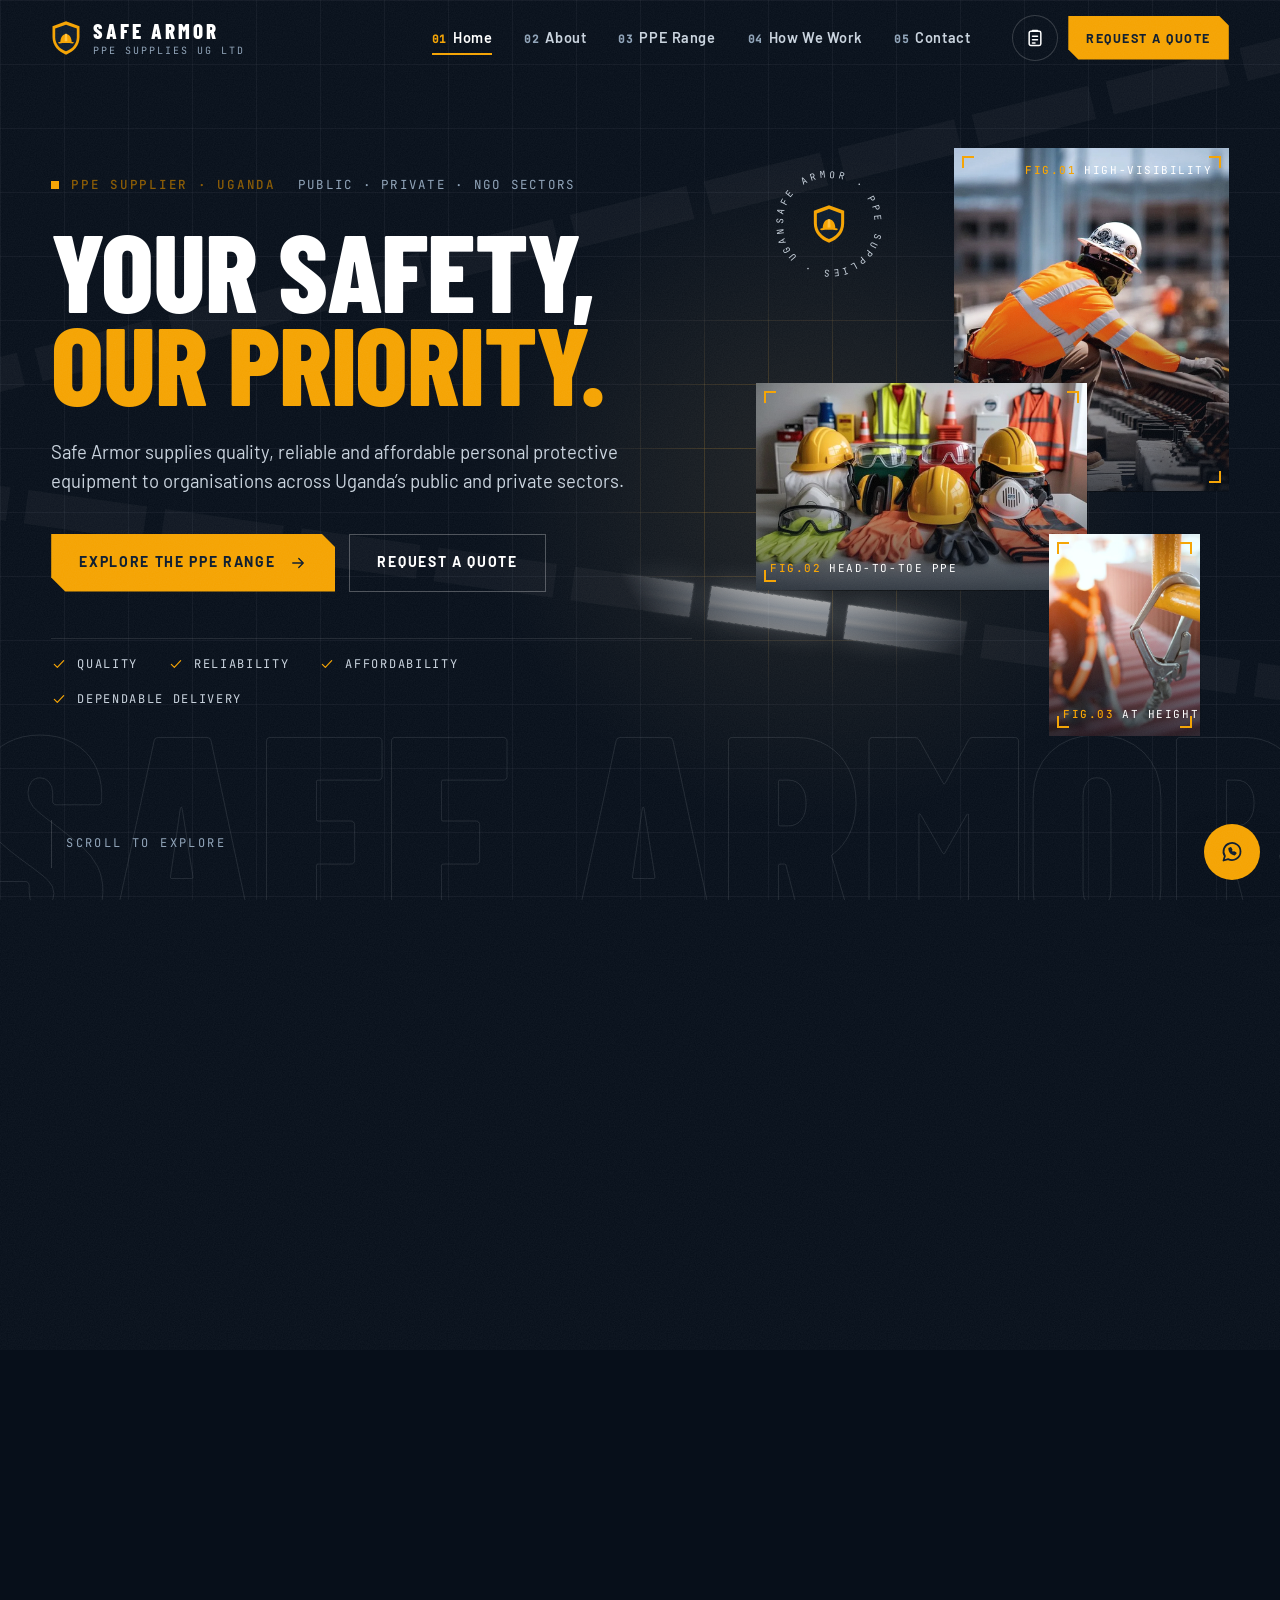
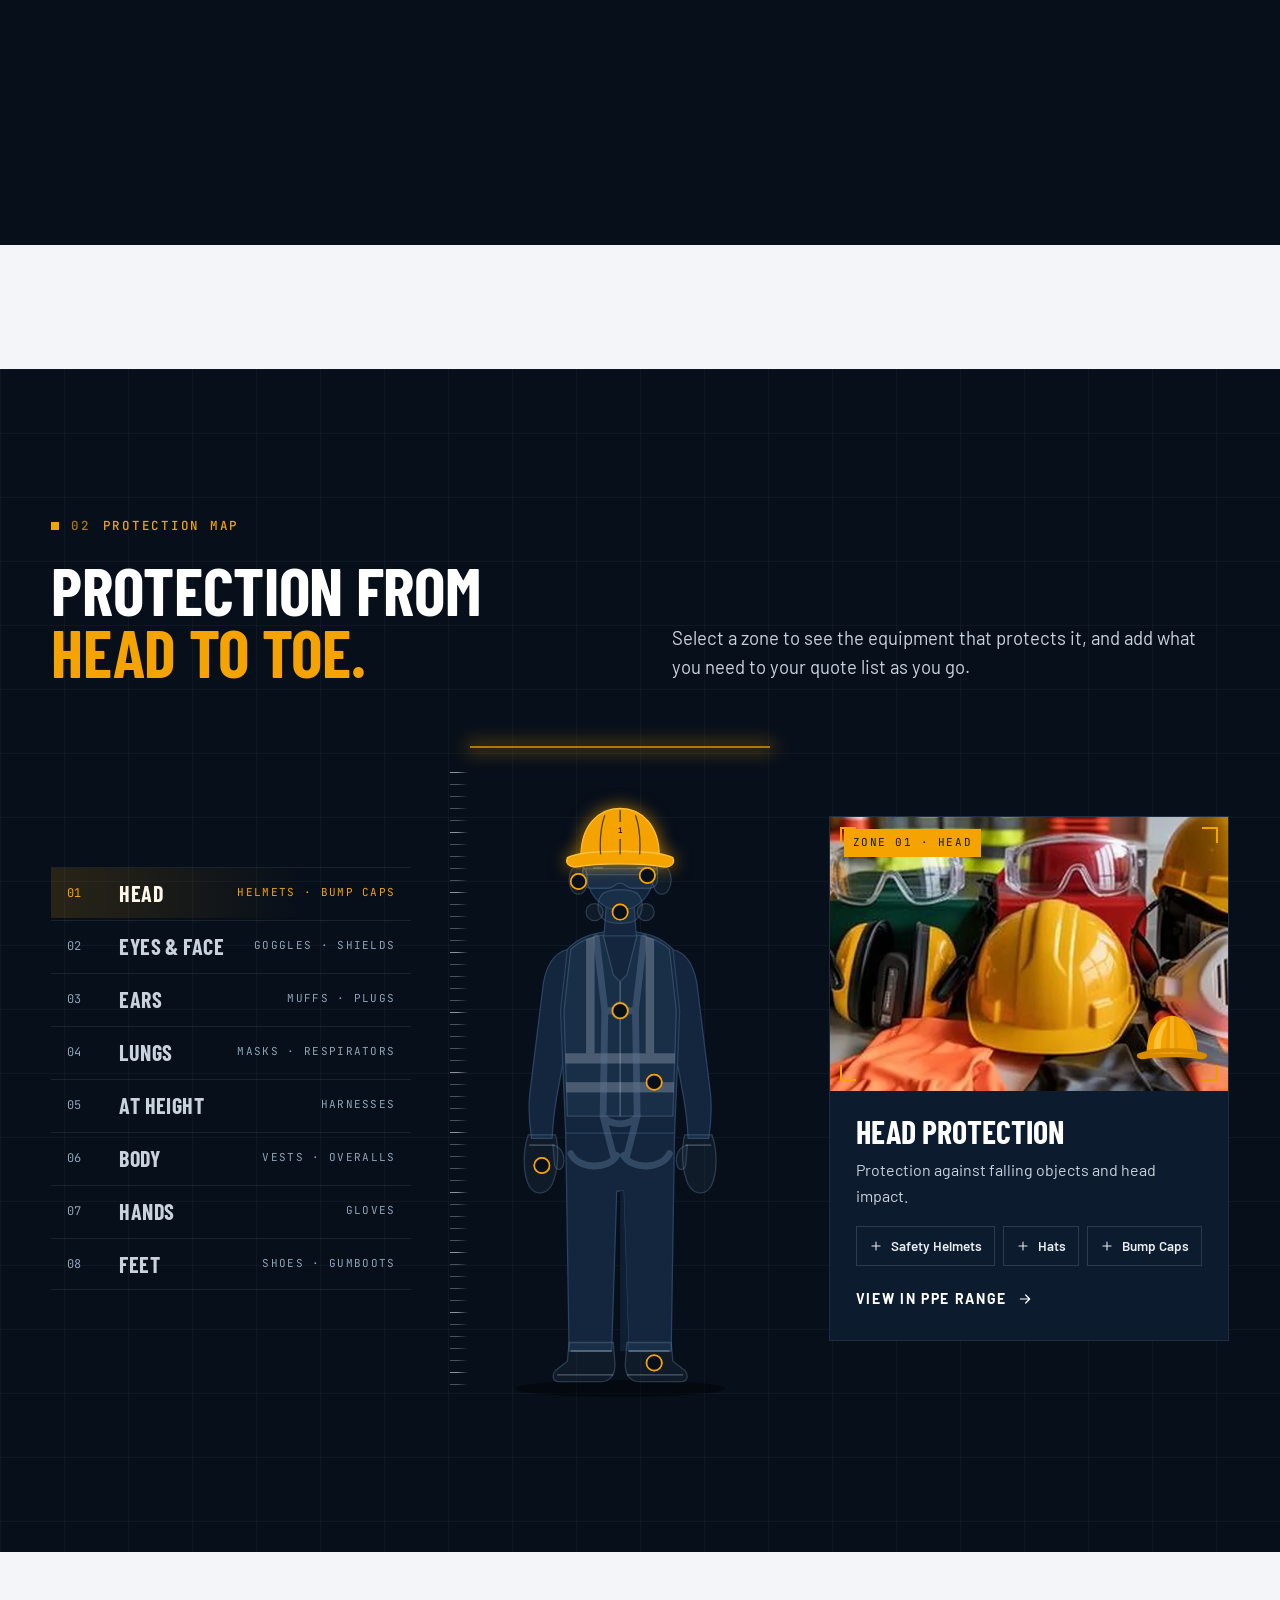
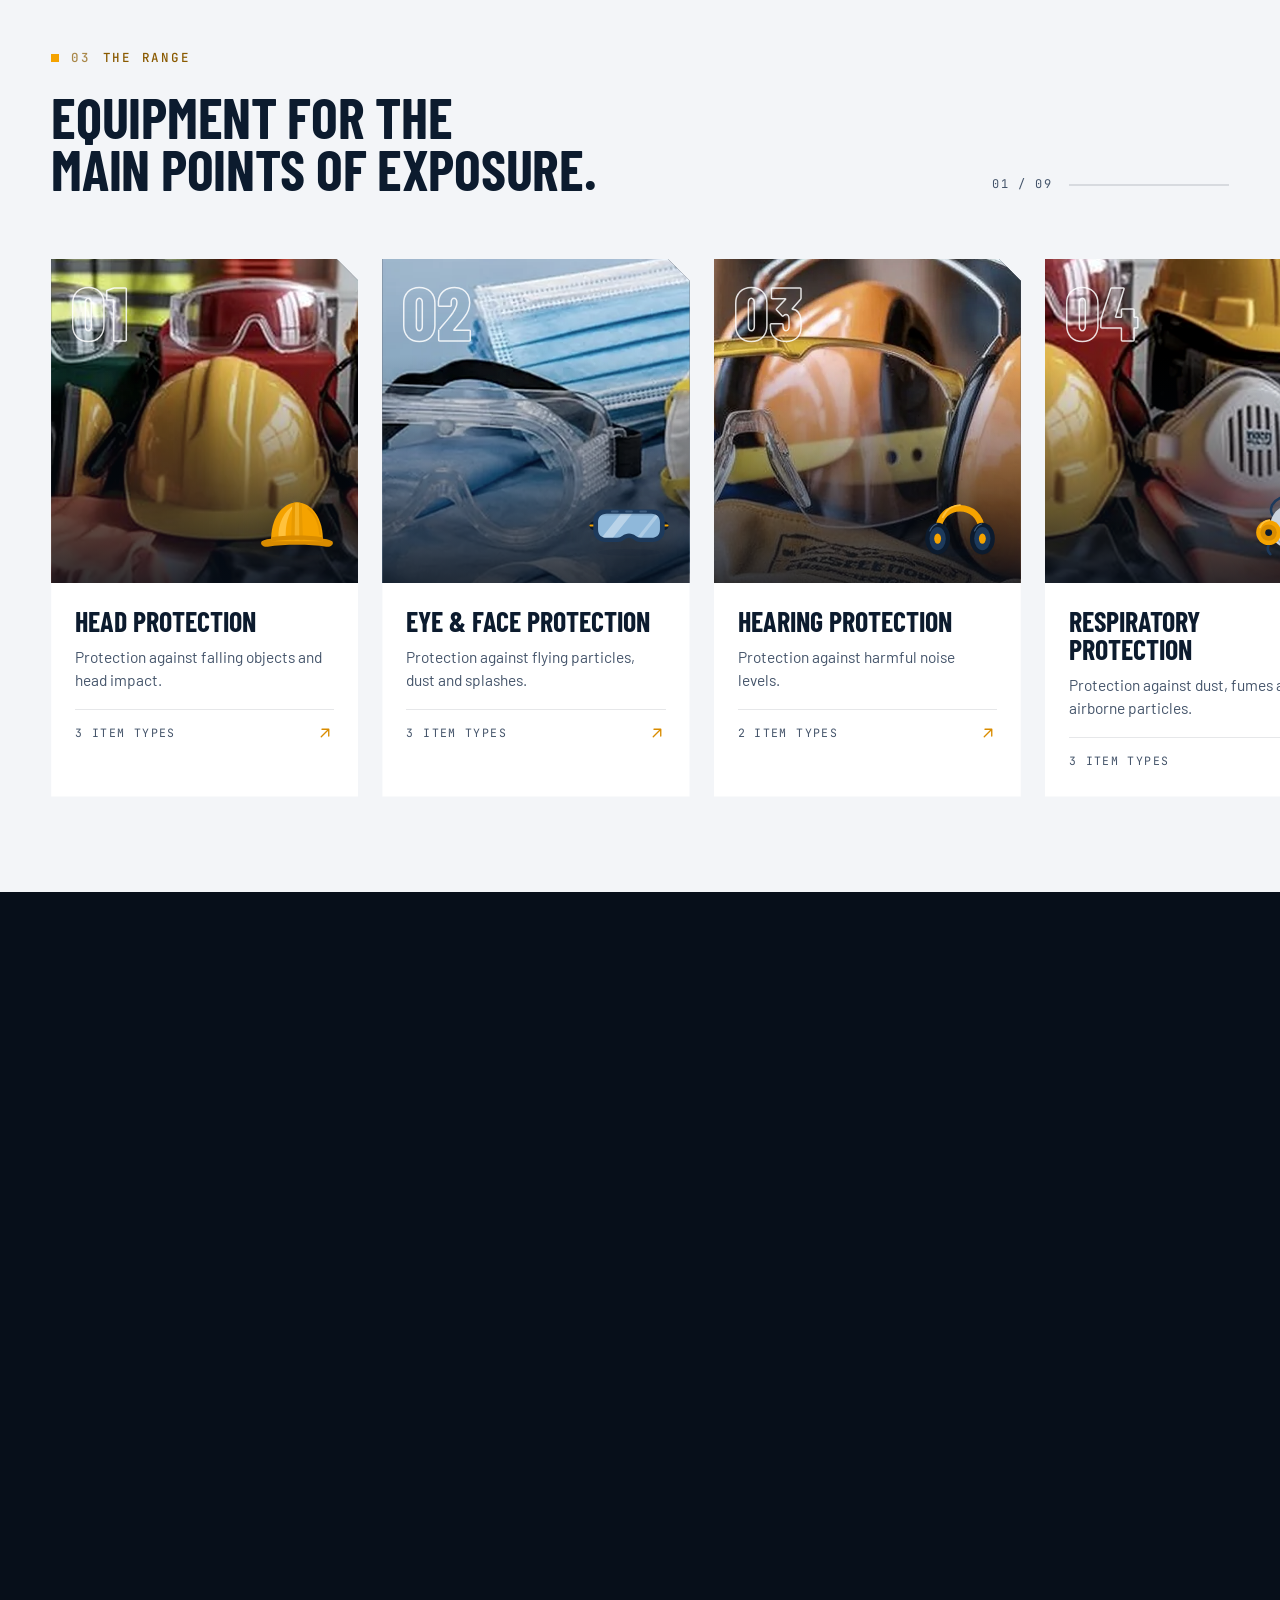
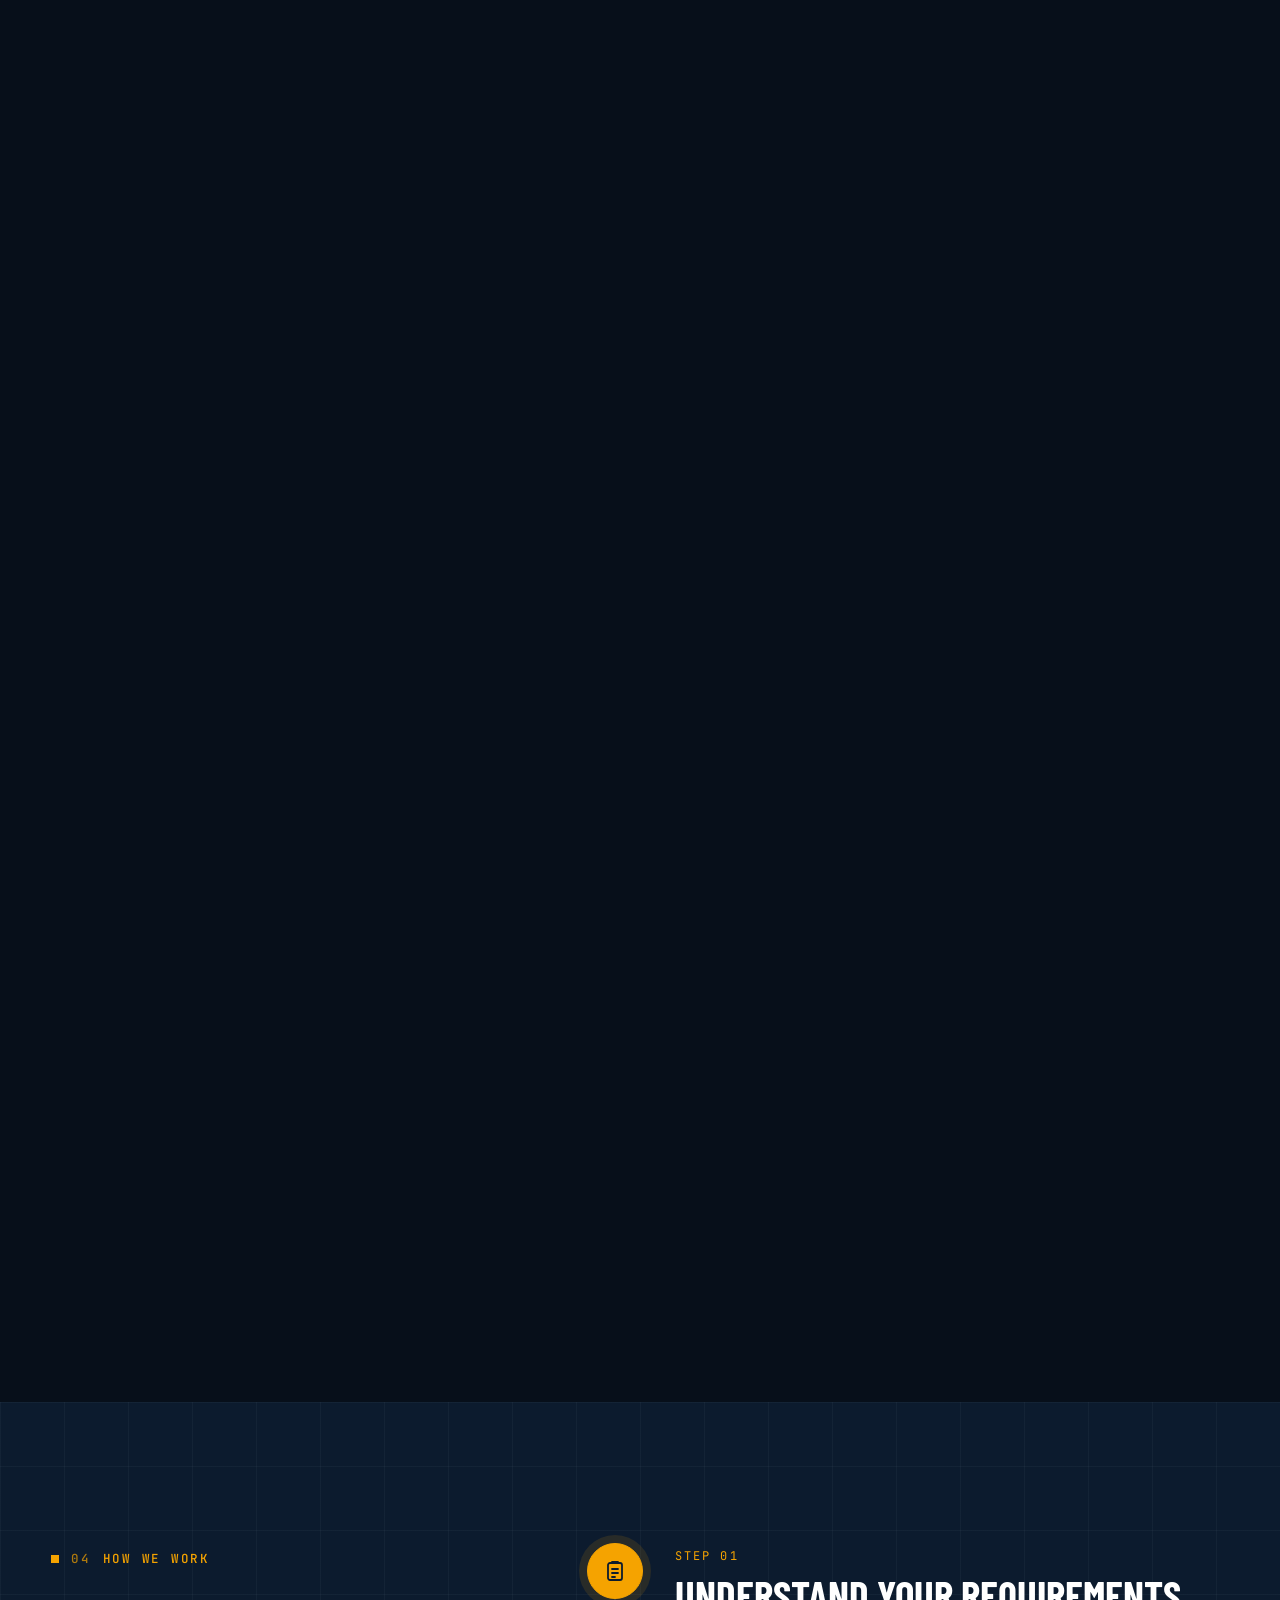
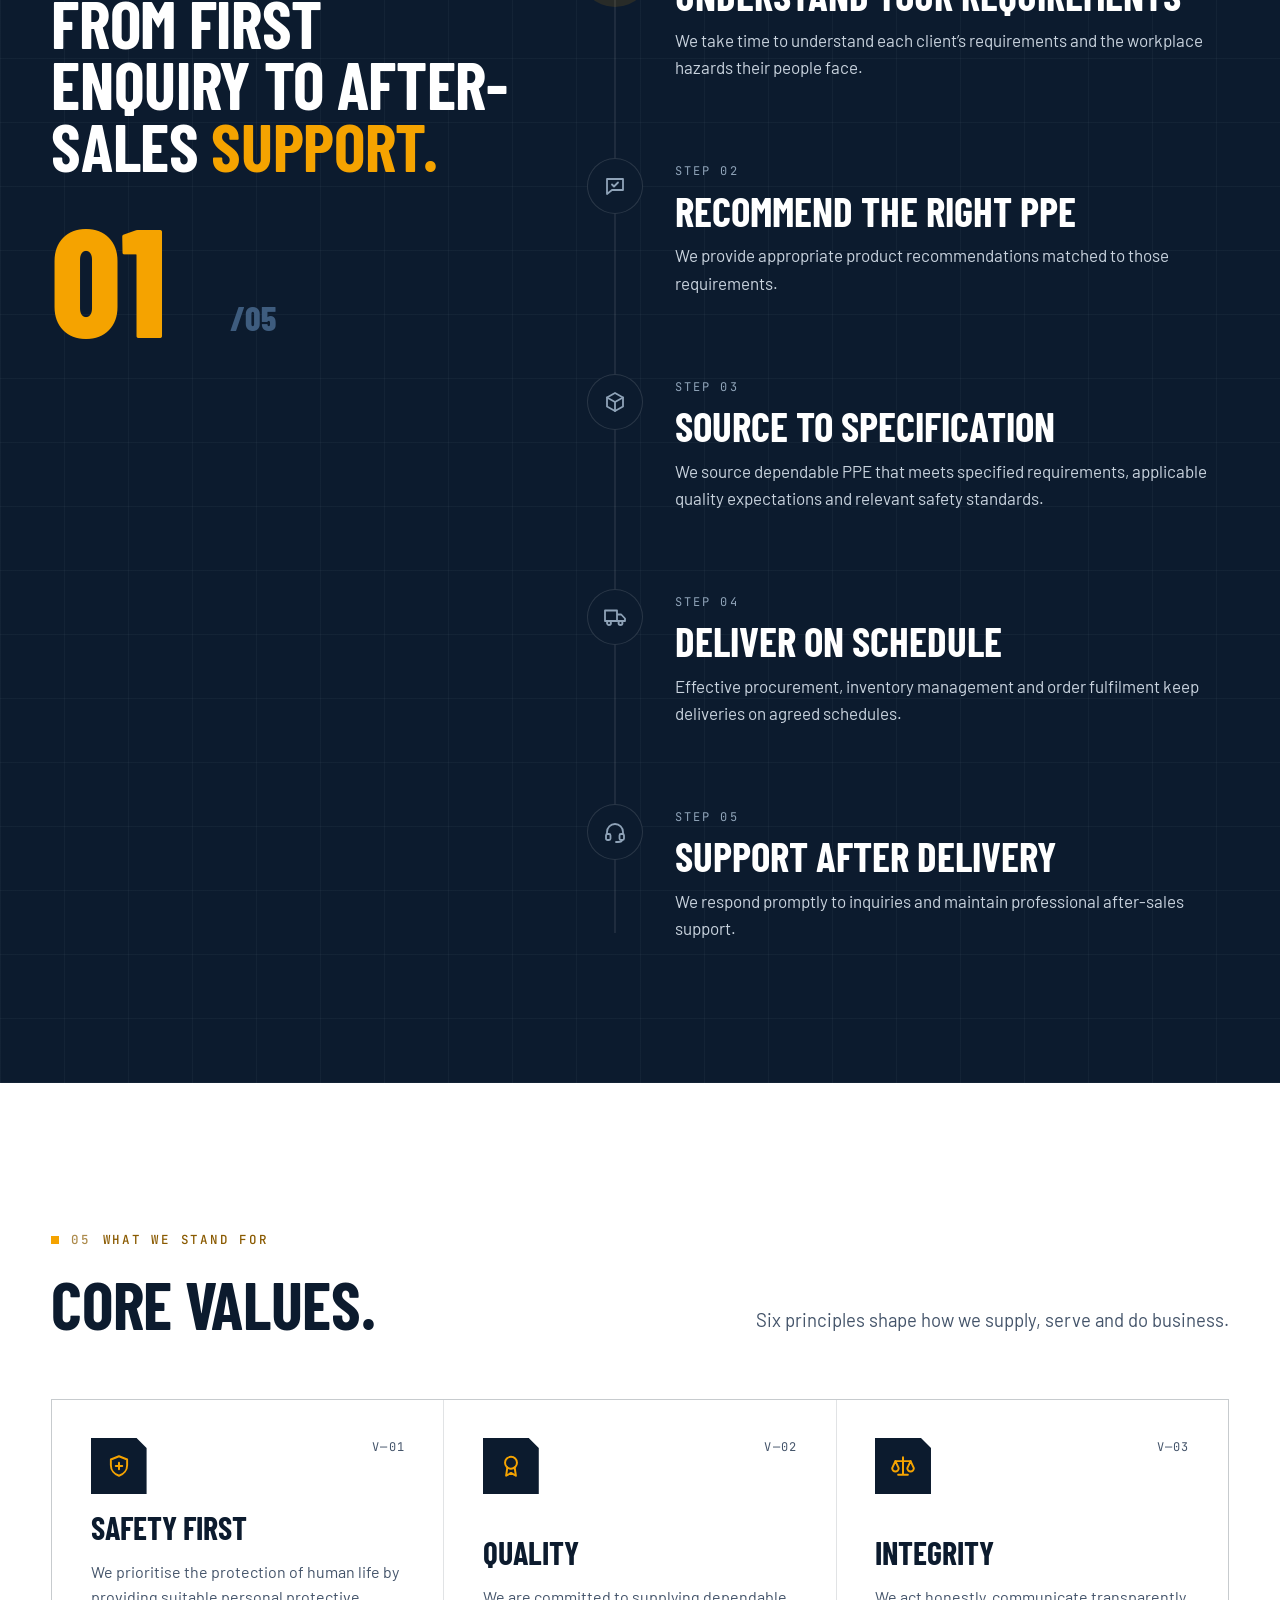
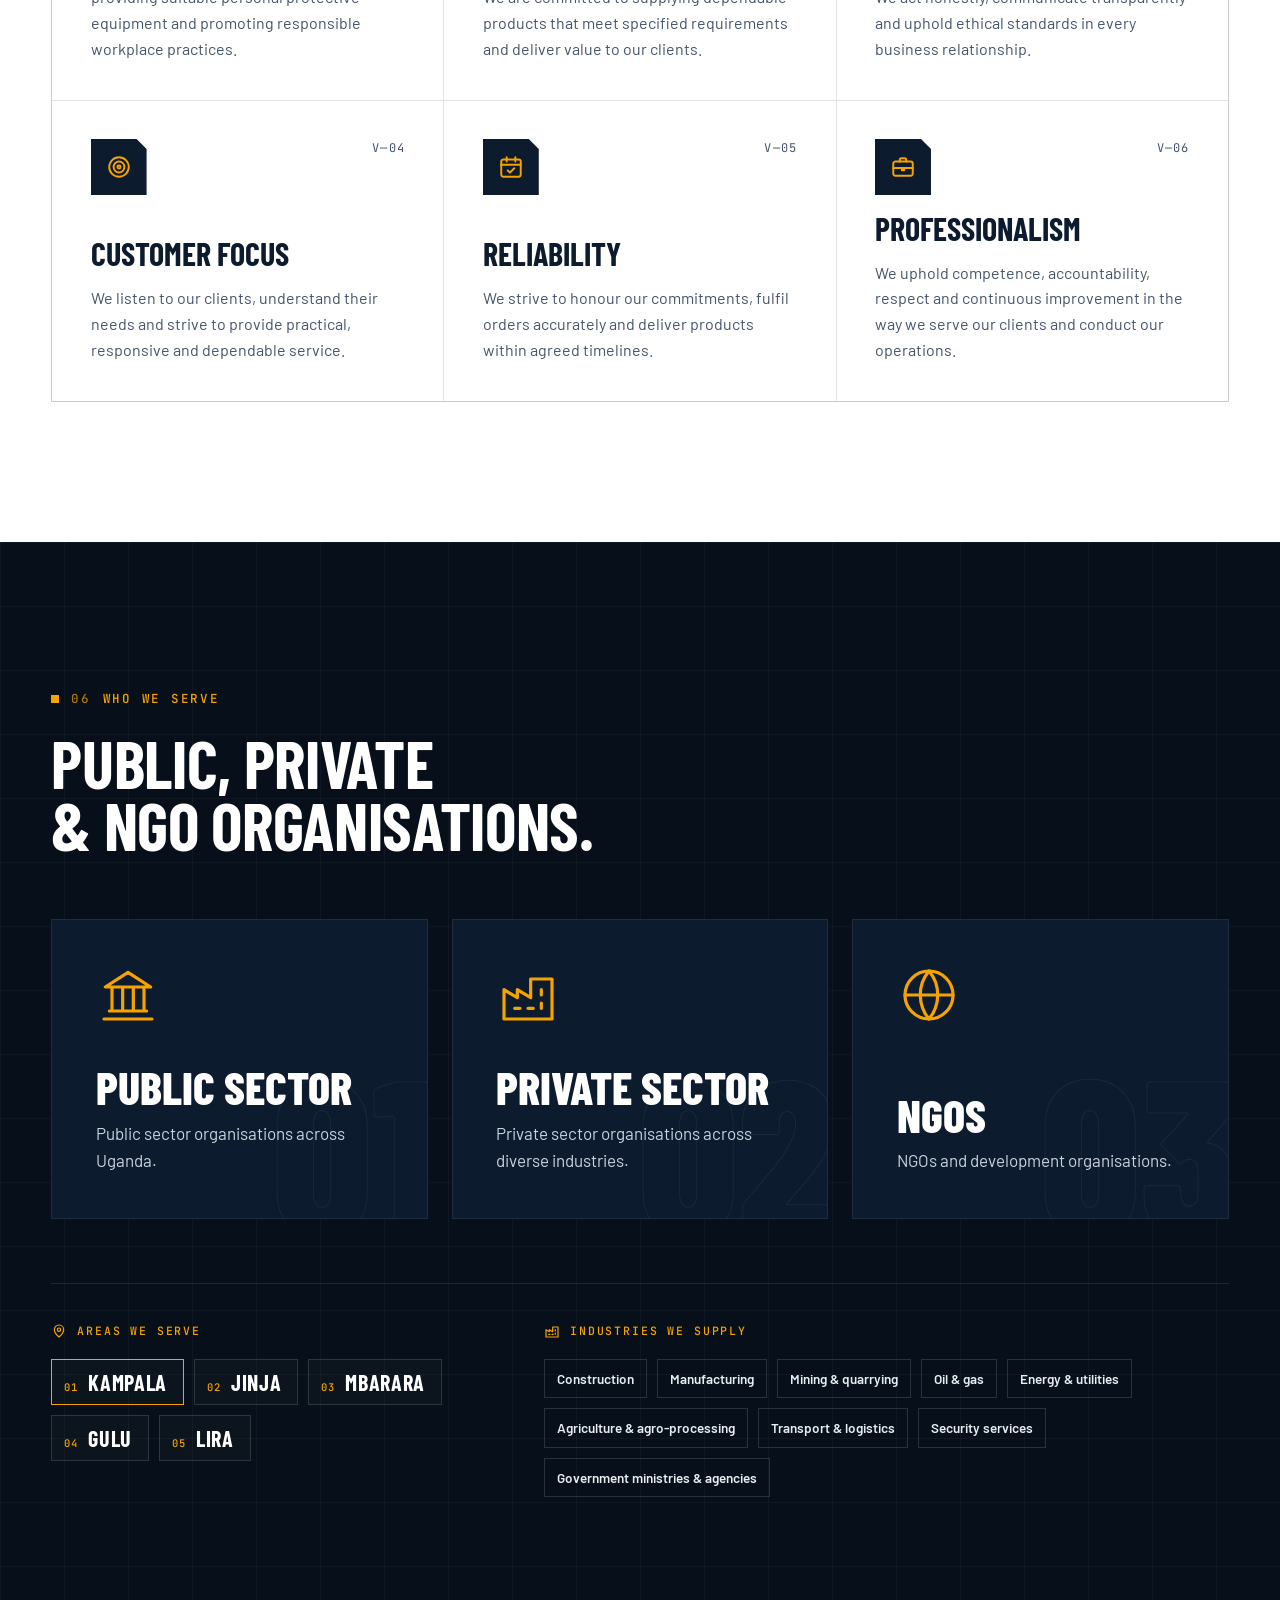
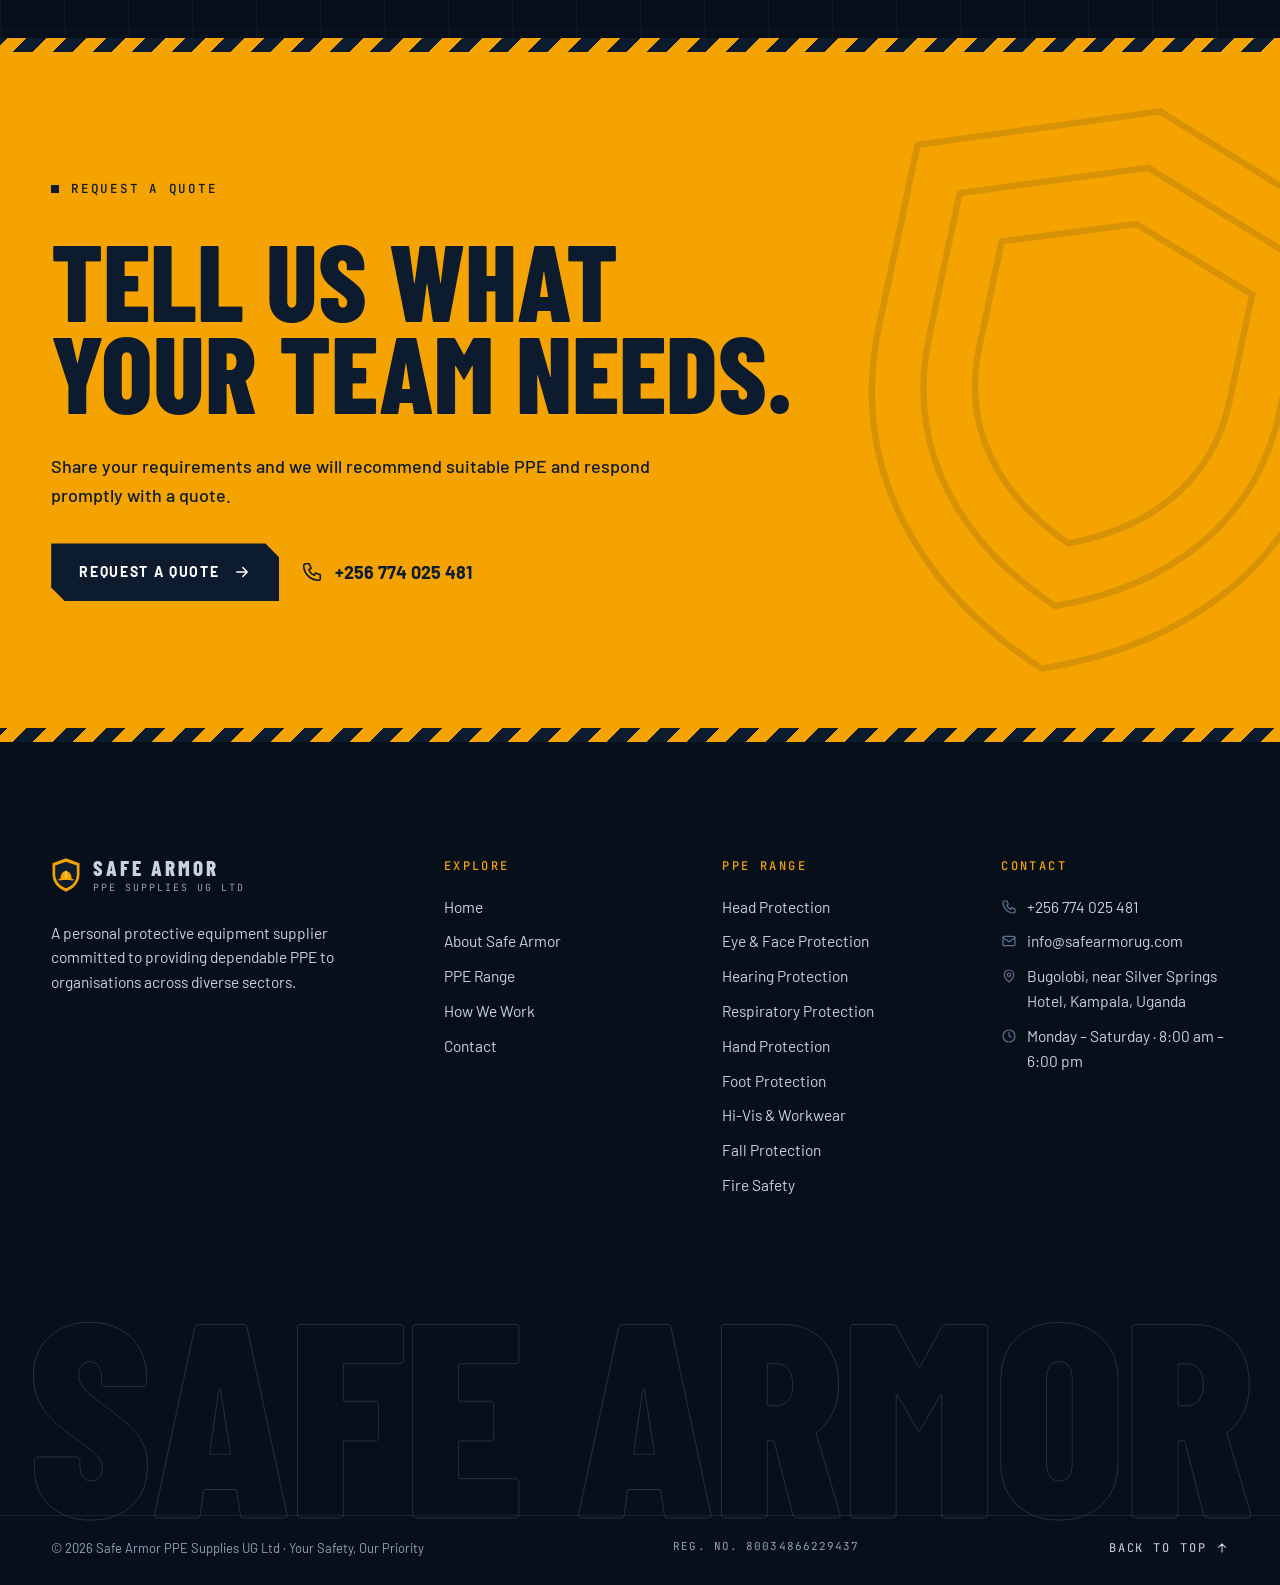
==== commit cffcdfbf: "Add confirmed company details, fire safety range, services and areas served" ====
--- a/public/index.html
+++ b/public/index.html
@@ -4,7 +4,7 @@
 <meta charset="utf-8">
 <meta name="viewport" content="width=device-width, initial-scale=1, viewport-fit=cover">
 <title>Safe Armor PPE Supplies UG Ltd — Your Safety, Our Priority</title>
-<meta name="description" content="Safe Armor PPE Supplies UG Ltd supplies quality, reliable and affordable personal protective equipment to organisations across Uganda’s public and private sectors.">
+<meta name="description" content="Safe Armor PPE Supplies UG Ltd, Bugolobi, Kampala, supplies quality, reliable and affordable personal protective equipment to organisations across Uganda’s public and private sectors.">
 <meta name="theme-color" content="#070F1A">
 <meta name="color-scheme" content="dark light">
 <link rel="icon" href="assets/img/favicon.svg" type="image/svg+xml">
@@ -14,7 +14,7 @@
 <meta property="og:type" content="website">
 <meta property="og:site_name" content="Safe Armor PPE Supplies UG Ltd">
 <meta property="og:title" content="Safe Armor PPE Supplies UG Ltd — Your Safety, Our Priority">
-<meta property="og:description" content="Safe Armor PPE Supplies UG Ltd supplies quality, reliable and affordable personal protective equipment to organisations across Uganda’s public and private sectors.">
+<meta property="og:description" content="Safe Armor PPE Supplies UG Ltd, Bugolobi, Kampala, supplies quality, reliable and affordable personal protective equipment to organisations across Uganda’s public and private sectors.">
 <meta property="og:url" content="https://safe-armor.netlify.app/">
 <meta property="og:image" content="https://safe-armor.netlify.app/assets/img/og-image.jpg">
 <meta property="og:image:width" content="1200">
@@ -23,11 +23,11 @@
 <meta property="og:locale" content="en_UG">
 <meta name="twitter:card" content="summary_large_image">
 <meta name="twitter:title" content="Safe Armor PPE Supplies UG Ltd — Your Safety, Our Priority">
-<meta name="twitter:description" content="Safe Armor PPE Supplies UG Ltd supplies quality, reliable and affordable personal protective equipment to organisations across Uganda’s public and private sectors.">
+<meta name="twitter:description" content="Safe Armor PPE Supplies UG Ltd, Bugolobi, Kampala, supplies quality, reliable and affordable personal protective equipment to organisations across Uganda’s public and private sectors.">
 <meta name="twitter:image" content="https://safe-armor.netlify.app/assets/img/og-image.jpg">
 <link rel="preload" href="assets/fonts/barlow-condensed-latin-800-normal.woff2" as="font" type="font/woff2" crossorigin>
 <link rel="preload" href="assets/fonts/barlow-latin-400-normal.woff2" as="font" type="font/woff2" crossorigin>
-<link rel="stylesheet" href="assets/css/main.css?v=20261104">
+<link rel="stylesheet" href="assets/css/main.css?v=20261105">
 <script>
   (function (h) {
     h.className = h.className.replace("no-js", "js");
@@ -39,7 +39,7 @@
   })(document.documentElement);
 </script>
 <script type="application/ld+json">
-{"@context":"https://schema.org","@type":"Organization","name":"Safe Armor PPE Supplies UG Ltd","url":"https://safe-armor.netlify.app/","logo":"https://safe-armor.netlify.app/assets/img/icon-512.png","image":"https://safe-armor.netlify.app/assets/img/og-image.jpg","slogan":"Your Safety, Our Priority","description":"Supplier of personal protective equipment (PPE) to organisations across Uganda's public and private sectors.","areaServed":"UG"}
+{"@context":"https://schema.org","@type":"Organization","name":"Safe Armor PPE Supplies UG Ltd","url":"https://safe-armor.netlify.app/","logo":"https://safe-armor.netlify.app/assets/img/icon-512.png","image":"https://safe-armor.netlify.app/assets/img/og-image.jpg","slogan":"Your Safety, Our Priority","description":"Supplier of personal protective equipment (PPE) to organisations across Uganda's public and private sectors.","foundingDate":"2024-10-18","telephone":"+256774025481","email":"info@safearmorug.com","address":{"@type":"PostalAddress","streetAddress":"Bugolobi, near Silver Springs Hotel","postOfficeBoxNumber":"173721","addressLocality":"Kampala","addressCountry":"UG"},"areaServed":[{"@type":"City","name":"Kampala"},{"@type":"City","name":"Jinja"},{"@type":"City","name":"Mbarara"},{"@type":"City","name":"Gulu"},{"@type":"City","name":"Lira"}],"openingHours":"Mo-Sa 08:00-18:00"}
 </script>
 </head>
 <body data-page="home">
@@ -65,6 +65,8 @@
   <symbol id="i-shield-plus" viewBox="0 0 24 24"><path d="M12 3l7.5 3v5.2c0 4.6-3.1 8.4-7.5 9.8-4.4-1.4-7.5-5.2-7.5-9.8V6z"/><path d="M12 9v6M9 12h6"/></symbol>
   <symbol id="i-award" viewBox="0 0 24 24"><circle cx="12" cy="9" r="5.5"/><path d="M8.6 13.4 7.5 21l4.5-2.6 4.5 2.6-1.1-7.6"/></symbol>
   <symbol id="i-check-circle" viewBox="0 0 24 24"><circle cx="12" cy="12" r="9"/><path d="m8 12.2 2.8 2.8L16.2 9.5"/></symbol>
+  <symbol id="i-ruler" viewBox="0 0 24 24"><path d="M2.8 15.6 15.6 2.8l5.6 5.6L8.4 21.2z"/><path d="m6.6 11.8 1.8 1.8M9.4 9 11 10.6M12.2 6.2 14 8M15 3.4l.2.2"/></symbol>
+  <symbol id="i-flame" viewBox="0 0 24 24"><path d="M12 21.5c-4 0-7-2.8-7-6.6 0-3.4 2.4-5.6 3.6-8.4.5 1.8 1.4 2.9 2.6 3.5C11 6.6 12.4 4 15 2.5c-.4 3 1 5.2 2.4 7 .9 1.2 1.6 2.6 1.6 4.6 0 4.2-3 7.4-7 7.4z"/><path d="M12 21.5c-1.7 0-3-1.3-3-3 0-1.6 1.2-2.6 1.8-3.8.7 1 1.6 1.4 2.4 1.4.9 1 1.8 1.8 1.8 2.9 0 1.4-1.3 2.5-3 2.5z"/></symbol>
   <symbol id="i-tag" viewBox="0 0 24 24"><path d="M3 12V4.5A1.5 1.5 0 0 1 4.5 3H12l9 9-9 9-9-9z"/><circle cx="7.8" cy="7.8" r="1.6"/></symbol>
   <symbol id="i-headset" viewBox="0 0 24 24"><path d="M4 14v-2a8 8 0 0 1 16 0v2"/><rect x="3" y="14" width="4.5" height="6" rx="1.5"/><rect x="16.5" y="14" width="4.5" height="6" rx="1.5"/><path d="M19 20c0 1.2-1.6 2-4 2h-2"/></symbol>
   <symbol id="i-scale" viewBox="0 0 24 24"><path d="M12 4v16M7.5 20h9M5 7.5h14"/><path d="m5 7.5-3 6.5a3 3 0 0 0 6 0z"/><path d="m19 7.5-3 6.5a3 3 0 0 0 6 0z"/></symbol>
@@ -136,8 +138,8 @@
     <a href="contact.html" data-nav="contact"><small>05</small>Contact</a>
   </nav>
   <div class="mobile-menu__foot">
-    <a href="tel:+256700000000" data-bind-href="tel:{contact.phoneHref}"><svg class="ico"><use href="#i-phone"/></svg><span data-bind="contact.phone">+256 700 000 000</span></a>
-    <a href="mailto:info@yourdomain.com" data-bind-href="mailto:{contact.email}"><svg class="ico"><use href="#i-mail"/></svg><span data-bind="contact.email">info@yourdomain.com</span></a>
+    <a href="tel:+256774025481" data-bind-href="tel:{contact.phoneHref}"><svg class="ico"><use href="#i-phone"/></svg><span data-bind="contact.phone">+256 774 025 481</span></a>
+    <a href="mailto:info@safearmorug.com" data-bind-href="mailto:{contact.email}"><svg class="ico"><use href="#i-mail"/></svg><span data-bind="contact.email">info@safearmorug.com</span></a>
     <a class="btn btn--block" href="contact.html#quote" style="margin-top:10px">Request a quote <svg class="ico"><use href="#i-arrow"/></svg></a>
     <button class="btn btn--ghost btn--block" type="button" data-open-quote><svg class="ico"><use href="#i-quote"/></svg><span>Quote list (<span data-quote-count-inline>0</span>)</span></button>
     <div class="mobile-menu__tape"></div>
@@ -168,7 +170,7 @@
       <div class="hero__copy">
         <div class="hero__eyebrow" data-hero-in>
           <span class="label">PPE supplier · Uganda</span>
-          <span class="mono">Public &amp; private sectors</span>
+          <span class="mono">Public · private · NGO sectors</span>
         </div>
         <h1 id="hero-title" data-hero-title><span class="l1">Your Safety,</span><br><span class="l2">Our Priority.</span></h1>
         <p class="lead hero__lead" data-hero-in>Safe Armor supplies quality, reliable and affordable personal protective equipment to organisations across Uganda’s public and private sectors.</p>
@@ -225,8 +227,9 @@
       <span class="tape__item">Respiratory <svg viewBox="20 6 160 190" aria-hidden="true"><path fill="currentColor" d="M100 12 L172 38 V96 C172 142 142 174 100 190 C58 174 28 142 28 96 V38 Z"/></svg></span>
       <span class="tape__item">Hand <svg viewBox="20 6 160 190" aria-hidden="true"><path fill="currentColor" d="M100 12 L172 38 V96 C172 142 142 174 100 190 C58 174 28 142 28 96 V38 Z"/></svg></span>
       <span class="tape__item">Foot <svg viewBox="20 6 160 190" aria-hidden="true"><path fill="currentColor" d="M100 12 L172 38 V96 C172 142 142 174 100 190 C58 174 28 142 28 96 V38 Z"/></svg></span>
-      <span class="tape__item">High-Visibility <svg viewBox="20 6 160 190" aria-hidden="true"><path fill="currentColor" d="M100 12 L172 38 V96 C172 142 142 174 100 190 C58 174 28 142 28 96 V38 Z"/></svg></span>
+      <span class="tape__item">Hi-Vis &amp; Workwear <svg viewBox="20 6 160 190" aria-hidden="true"><path fill="currentColor" d="M100 12 L172 38 V96 C172 142 142 174 100 190 C58 174 28 142 28 96 V38 Z"/></svg></span>
       <span class="tape__item">Fall Protection <svg viewBox="20 6 160 190" aria-hidden="true"><path fill="currentColor" d="M100 12 L172 38 V96 C172 142 142 174 100 190 C58 174 28 142 28 96 V38 Z"/></svg></span>
+      <span class="tape__item">Fire Safety <svg viewBox="20 6 160 190" aria-hidden="true"><path fill="currentColor" d="M100 12 L172 38 V96 C172 142 142 174 100 190 C58 174 28 142 28 96 V38 Z"/></svg></span>
     </div></div>
   </div>
 
@@ -249,7 +252,7 @@
           <dl>
             <div><dt>Company</dt><dd data-bind="company.name">Safe Armor PPE Supplies UG Ltd</dd></div>
             <div><dt>Business</dt><dd>Supply of personal protective equipment</dd></div>
-            <div><dt>Market</dt><dd>Uganda’s public &amp; private sectors</dd></div>
+            <div><dt>Market</dt><dd>Public, private &amp; NGO sectors</dd></div>
             <div><dt>Motto</dt><dd>Your Safety, Our Priority</dd></div>
           </dl>
         </div>
@@ -269,14 +272,14 @@
       </div>
       <div class="pmap__grid" data-pmap>
         <div class="zone-list" aria-label="Protection zones">
-          <button class="zone-btn is-active" type="button" data-zone="head" aria-pressed="true" aria-controls="zone-card"><span class="n">01</span><span class="t">Head</span><span class="z">Helmets</span></button>
+          <button class="zone-btn is-active" type="button" data-zone="head" aria-pressed="true" aria-controls="zone-card"><span class="n">01</span><span class="t">Head</span><span class="z">Helmets · bump caps</span></button>
           <button class="zone-btn" type="button" data-zone="eye" aria-pressed="false" aria-controls="zone-card"><span class="n">02</span><span class="t">Eyes &amp; face</span><span class="z">Goggles · shields</span></button>
-          <button class="zone-btn" type="button" data-zone="hearing" aria-pressed="false" aria-controls="zone-card"><span class="n">03</span><span class="t">Ears</span><span class="z">Ear defenders</span></button>
+          <button class="zone-btn" type="button" data-zone="hearing" aria-pressed="false" aria-controls="zone-card"><span class="n">03</span><span class="t">Ears</span><span class="z">Muffs · plugs</span></button>
           <button class="zone-btn" type="button" data-zone="respiratory" aria-pressed="false" aria-controls="zone-card"><span class="n">04</span><span class="t">Lungs</span><span class="z">Masks · respirators</span></button>
           <button class="zone-btn" type="button" data-zone="fall" aria-pressed="false" aria-controls="zone-card"><span class="n">05</span><span class="t">At height</span><span class="z">Harnesses</span></button>
-          <button class="zone-btn" type="button" data-zone="hivis" aria-pressed="false" aria-controls="zone-card"><span class="n">06</span><span class="t">Body</span><span class="z">Hi-vis · coveralls</span></button>
+          <button class="zone-btn" type="button" data-zone="hivis" aria-pressed="false" aria-controls="zone-card"><span class="n">06</span><span class="t">Body</span><span class="z">Vests · overalls</span></button>
           <button class="zone-btn" type="button" data-zone="hand" aria-pressed="false" aria-controls="zone-card"><span class="n">07</span><span class="t">Hands</span><span class="z">Gloves</span></button>
-          <button class="zone-btn" type="button" data-zone="foot" aria-pressed="false" aria-controls="zone-card"><span class="n">08</span><span class="t">Feet</span><span class="z">Boots</span></button>
+          <button class="zone-btn" type="button" data-zone="foot" aria-pressed="false" aria-controls="zone-card"><span class="n">08</span><span class="t">Feet</span><span class="z">Shoes · gumboots</span></button>
         </div>
         <div class="figure">
           <div class="ruler" aria-hidden="true"></div>
@@ -489,7 +492,7 @@
   <section class="section theme-dark grid-bg sectors" aria-labelledby="sectors-title">
     <div class="wrap">
       <span class="label" data-reveal><b>06</b> Who we serve</span>
-      <h2 class="h2" id="sectors-title" data-split style="margin-top:22px">Public &amp; private<br>sector organisations.</h2>
+      <h2 class="h2" id="sectors-title" data-split style="margin-top:22px">Public, private<br>&amp; NGO organisations.</h2>
       <div class="sectors__grid" data-stagger>
         <article class="sector" data-reveal>
           <span class="sector__icon"><svg class="ico"><use href="#i-landmark"/></svg></span>
@@ -501,8 +504,24 @@
           <div><h3>Private sector</h3><p>Private sector organisations across diverse industries.</p></div>
           <span class="sector__big" aria-hidden="true">02</span>
         </article>
-      </div>
-      <div class="industries" data-industries hidden></div>
+        <article class="sector" data-reveal>
+          <span class="sector__icon"><svg class="ico"><use href="#i-globe"/></svg></span>
+          <div><h3>NGOs</h3><p>NGOs and development organisations.</p></div>
+          <span class="sector__big" aria-hidden="true">03</span>
+        </article>
+      </div>
+      <div class="reach" data-reveal>
+        <div class="reach__col">
+          <h3 class="reach__k"><svg class="ico"><use href="#i-pin"/></svg>Areas we serve</h3>
+          <div class="towns" data-areas>
+            <span class="town"><b>01</b>Kampala</span><span class="town"><b>02</b>Jinja</span><span class="town"><b>03</b>Mbarara</span><span class="town"><b>04</b>Gulu</span><span class="town"><b>05</b>Lira</span>
+          </div>
+        </div>
+        <div class="reach__col">
+          <h3 class="reach__k"><svg class="ico"><use href="#i-factory"/></svg>Industries we supply</h3>
+          <div class="industries" data-industries hidden></div>
+        </div>
+      </div>
     </div>
   </section>
 
@@ -514,7 +533,7 @@
     <p data-reveal>Share your requirements and we will recommend suitable PPE and respond promptly with a quote.</p>
     <div class="cta__actions" data-reveal style="--d:.1s">
       <a class="btn btn--dark" href="contact.html#quote" data-magnetic>Request a quote <svg class="ico"><use href="#i-arrow"/></svg></a>
-      <a class="cta__phone" href="tel:+256700000000" data-bind-href="tel:{contact.phoneHref}"><svg class="ico"><use href="#i-phone"/></svg><span data-bind="contact.phone">+256 700 000 000</span></a>
+      <a class="cta__phone" href="tel:+256774025481" data-bind-href="tel:{contact.phoneHref}"><svg class="ico"><use href="#i-phone"/></svg><span data-bind="contact.phone">+256 774 025 481</span></a>
     </div>
   </div>
 </section>
@@ -550,18 +569,18 @@
         <li><a href="products.html#cat-respiratory">Respiratory Protection</a></li>
         <li><a href="products.html#cat-hand">Hand Protection</a></li>
         <li><a href="products.html#cat-foot">Foot Protection</a></li>
-        <li><a href="products.html#cat-hivis">High-Visibility Clothing</a></li>
+        <li><a href="products.html#cat-hivis">Hi-Vis &amp; Workwear</a></li>
         <li><a href="products.html#cat-fall">Fall Protection</a></li>
-        <li><a href="products.html#cat-healthcare">Healthcare &amp; Hygiene</a></li>
+        <li><a href="products.html#cat-fire">Fire Safety</a></li>
       </ul>
     </div>
     <div class="footer__col">
       <h4>Contact</h4>
       <ul>
-        <li><svg class="ico"><use href="#i-phone"/></svg><a href="tel:+256700000000" data-bind-href="tel:{contact.phoneHref}" data-bind="contact.phone">+256 700 000 000</a></li>
-        <li><svg class="ico"><use href="#i-mail"/></svg><a href="mailto:info@yourdomain.com" data-bind-href="mailto:{contact.email}" data-bind="contact.email">info@yourdomain.com</a></li>
-        <li><svg class="ico"><use href="#i-pin"/></svg><span data-bind="contact.address">Plot No. 00, Street Name, Town / City, Uganda</span></li>
-        <li><svg class="ico"><use href="#i-clock"/></svg><span data-bind="contact.hours">Monday – Friday · Hours to be confirmed</span></li>
+        <li><svg class="ico"><use href="#i-phone"/></svg><a href="tel:+256774025481" data-bind-href="tel:{contact.phoneHref}" data-bind="contact.phone">+256 774 025 481</a></li>
+        <li><svg class="ico"><use href="#i-mail"/></svg><a href="mailto:info@safearmorug.com" data-bind-href="mailto:{contact.email}" data-bind="contact.email">info@safearmorug.com</a></li>
+        <li><svg class="ico"><use href="#i-pin"/></svg><span data-bind="contact.address">Bugolobi, near Silver Springs Hotel, Kampala, Uganda</span></li>
+        <li><svg class="ico"><use href="#i-clock"/></svg><span data-bind="contact.hours">Monday – Saturday · 8:00 am – 6:00 pm</span></li>
       </ul>
     </div>
   </div>
@@ -569,13 +588,13 @@
   <div class="footer__bar">
     <div class="wrap">
       <span>© <span data-year>2026</span> Safe Armor PPE Supplies UG Ltd · Your Safety, Our Priority</span>
-      <span class="mono" data-optional-wrap>Reg. No. <span data-bind="company.registrationNo" data-optional>XXXXXXXXXXXX</span></span>
+      <span class="mono" data-optional-wrap>Reg. No. <span data-bind="company.registrationNo" data-optional>80034866229437</span></span>
       <a class="to-top" href="#main" data-to-top>Back to top <svg class="ico"><use href="#i-arrow"/></svg></a>
     </div>
   </div>
 </footer>
 
-<a class="float-chat" href="https://wa.me/256700000000" data-bind-href="https://wa.me/{contact.whatsapp}" target="_blank" rel="noopener" aria-label="Chat with Safe Armor on WhatsApp">
+<a class="float-chat" href="https://wa.me/256774025481" data-bind-href="https://wa.me/{contact.whatsapp}" target="_blank" rel="noopener" aria-label="Chat with Safe Armor on WhatsApp">
   <svg class="ico"><use href="#i-chat"/></svg><span>Chat on WhatsApp</span>
 </a>
 
@@ -596,12 +615,12 @@
 
 <div class="toast" role="status" aria-live="polite"><svg class="ico"><use href="#i-check-circle"/></svg><span data-toast-text></span><button type="button" data-open-quote>View list</button></div>
 
-<script src="assets/js/vendor/gsap.min.js?v=20261104" defer></script>
-<script src="assets/js/vendor/ScrollTrigger.min.js?v=20261104" defer></script>
-<script src="assets/js/vendor/SplitText.min.js?v=20261104" defer></script>
-<script src="assets/js/vendor/lenis.min.js?v=20261104" defer></script>
-<script src="assets/js/config.js?v=20261104" defer></script>
-<script src="assets/js/catalog.js?v=20261104" defer></script>
-<script src="assets/js/site.js?v=20261104" defer></script>
+<script src="assets/js/vendor/gsap.min.js?v=20261105" defer></script>
+<script src="assets/js/vendor/ScrollTrigger.min.js?v=20261105" defer></script>
+<script src="assets/js/vendor/SplitText.min.js?v=20261105" defer></script>
+<script src="assets/js/vendor/lenis.min.js?v=20261105" defer></script>
+<script src="assets/js/config.js?v=20261105" defer></script>
+<script src="assets/js/catalog.js?v=20261105" defer></script>
+<script src="assets/js/site.js?v=20261105" defer></script>
 </body>
 </html>
--- a/public/assets/css/main.css
+++ b/public/assets/css/main.css
@@ -1173,3 +1173,77 @@
   .js [data-reveal], .js [data-reveal="clip"] > * { opacity: 1 !important; transform: none !important; clip-path: none !important; }
   .page-hero__photo, .footer__mark { display: none; }
 }
+
+/* =========================================================================
+   CONFIRMED COMPANY DETAILS (Nov 2026)
+   three sectors · areas served · industries · services · director email
+   ========================================================================= */
+.sectors__grid { grid-template-columns: repeat(3, minmax(0, 1fr)); }
+.sector { min-height: 300px; }
+.sector h3 { font-size: clamp(34px, 3.6vw, 56px); }
+
+.reach {
+  margin-top: clamp(40px, 5vw, 64px); padding-top: clamp(28px, 3vw, 40px);
+  display: grid; grid-template-columns: minmax(0, 1fr) minmax(0, 1.55fr); gap: clamp(28px, 4vw, 64px);
+  border-top: 1px solid rgba(255,255,255,.1);
+}
+.reach__col[hidden] { display: none; }
+.reach__k {
+  display: flex; align-items: center; gap: 10px; margin: 0;
+  font-family: var(--f-mono); font-size: 11.5px; font-weight: 500; letter-spacing: .16em; text-transform: uppercase; color: var(--amber);
+}
+.reach__k .ico { width: 16px; height: 16px; flex: none; }
+.towns { margin-top: 18px; display: flex; flex-wrap: wrap; gap: 10px; }
+.town {
+  display: inline-flex; align-items: baseline; gap: 10px; padding: 11px 16px 11px 12px;
+  border: 1px solid rgba(255,255,255,.14); background: rgba(255,255,255,.02);
+  font-family: var(--f-display); font-weight: 700; font-size: 22px; line-height: 1; letter-spacing: .03em; text-transform: uppercase; color: var(--white);
+}
+.town b { font-family: var(--f-mono); font-weight: 500; font-size: 10.5px; letter-spacing: .1em; color: var(--amber); }
+.town:first-child { border-color: var(--amber); }
+.reach .industries { margin-top: 18px; }
+.reach .industries .chip { cursor: default; }
+
+.services__head { display: flex; justify-content: space-between; align-items: flex-end; gap: 28px; flex-wrap: wrap; }
+.services__head .lead { max-width: 380px; }
+.services__grid {
+  margin-top: clamp(36px, 4.5vw, 60px); display: grid; grid-template-columns: repeat(3, minmax(0, 1fr)); gap: 1px;
+  background: rgba(255,255,255,.1); border: 1px solid rgba(255,255,255,.1);
+}
+.service {
+  position: relative; overflow: hidden; min-height: 260px; padding: clamp(26px, 3vw, 40px);
+  display: flex; flex-direction: column; gap: 12px; background: var(--navy-900); transition: background-color .5s;
+}
+.service::after { content: ""; position: absolute; left: 0; right: 0; bottom: 0; height: 4px; background: var(--hazard-sm); transform: scaleX(0); transform-origin: left; transition: transform .6s var(--ease); }
+.service:hover { background: var(--navy-850); }
+.service:hover::after { transform: scaleX(1); }
+.service__icon { width: 52px; height: 52px; display: grid; place-items: center; color: var(--navy-900); background: var(--amber); }
+.service__icon .ico { width: 28px; height: 28px; }
+.service__n { position: absolute; right: clamp(20px, 2.4vw, 32px); top: clamp(22px, 2.6vw, 34px); font-family: var(--f-mono); font-size: 11px; letter-spacing: .14em; color: var(--steel-300); }
+.service h3 { margin-top: auto; font-family: var(--f-display); font-weight: 700; font-size: clamp(28px, 2.6vw, 36px); line-height: 1; text-transform: uppercase; }
+.service p { color: var(--steel-200); font-size: 16px; }
+
+.director__mail {
+  display: inline-flex; align-items: center; gap: 10px; align-self: flex-start; max-width: 100%;
+  padding-top: 16px; border-top: 1px solid rgba(12,27,46,.1); width: 100%;
+  font-family: var(--f-mono); font-size: 13px; color: var(--ink); overflow-wrap: anywhere; transition: color .3s;
+}
+.director__mail .ico { width: 16px; height: 16px; flex: none; color: var(--amber-deep); }
+.director__mail:hover { color: var(--amber-ink); }
+
+@media (max-width: 1180px) {
+  .sectors__grid { grid-template-columns: minmax(0, 1fr); }
+  .sector { min-height: 0; flex-direction: row; align-items: center; justify-content: flex-start; }
+  .reach { grid-template-columns: minmax(0, 1fr); }
+}
+@media (max-width: 980px) {
+  .services__grid { grid-template-columns: minmax(0, 1fr); }
+  .service { min-height: 0; }
+  .service h3 { margin-top: 6px; }
+}
+@media (max-width: 420px) {
+  .sector { flex-direction: column; align-items: flex-start; }
+  .town { font-size: 19px; padding: 10px 12px 10px 10px; }
+}
+@media (pointer: coarse) { .director__mail { min-height: 44px; } }
+@media print { .service, .town { background: #fff !important; color: #000 !important; } }
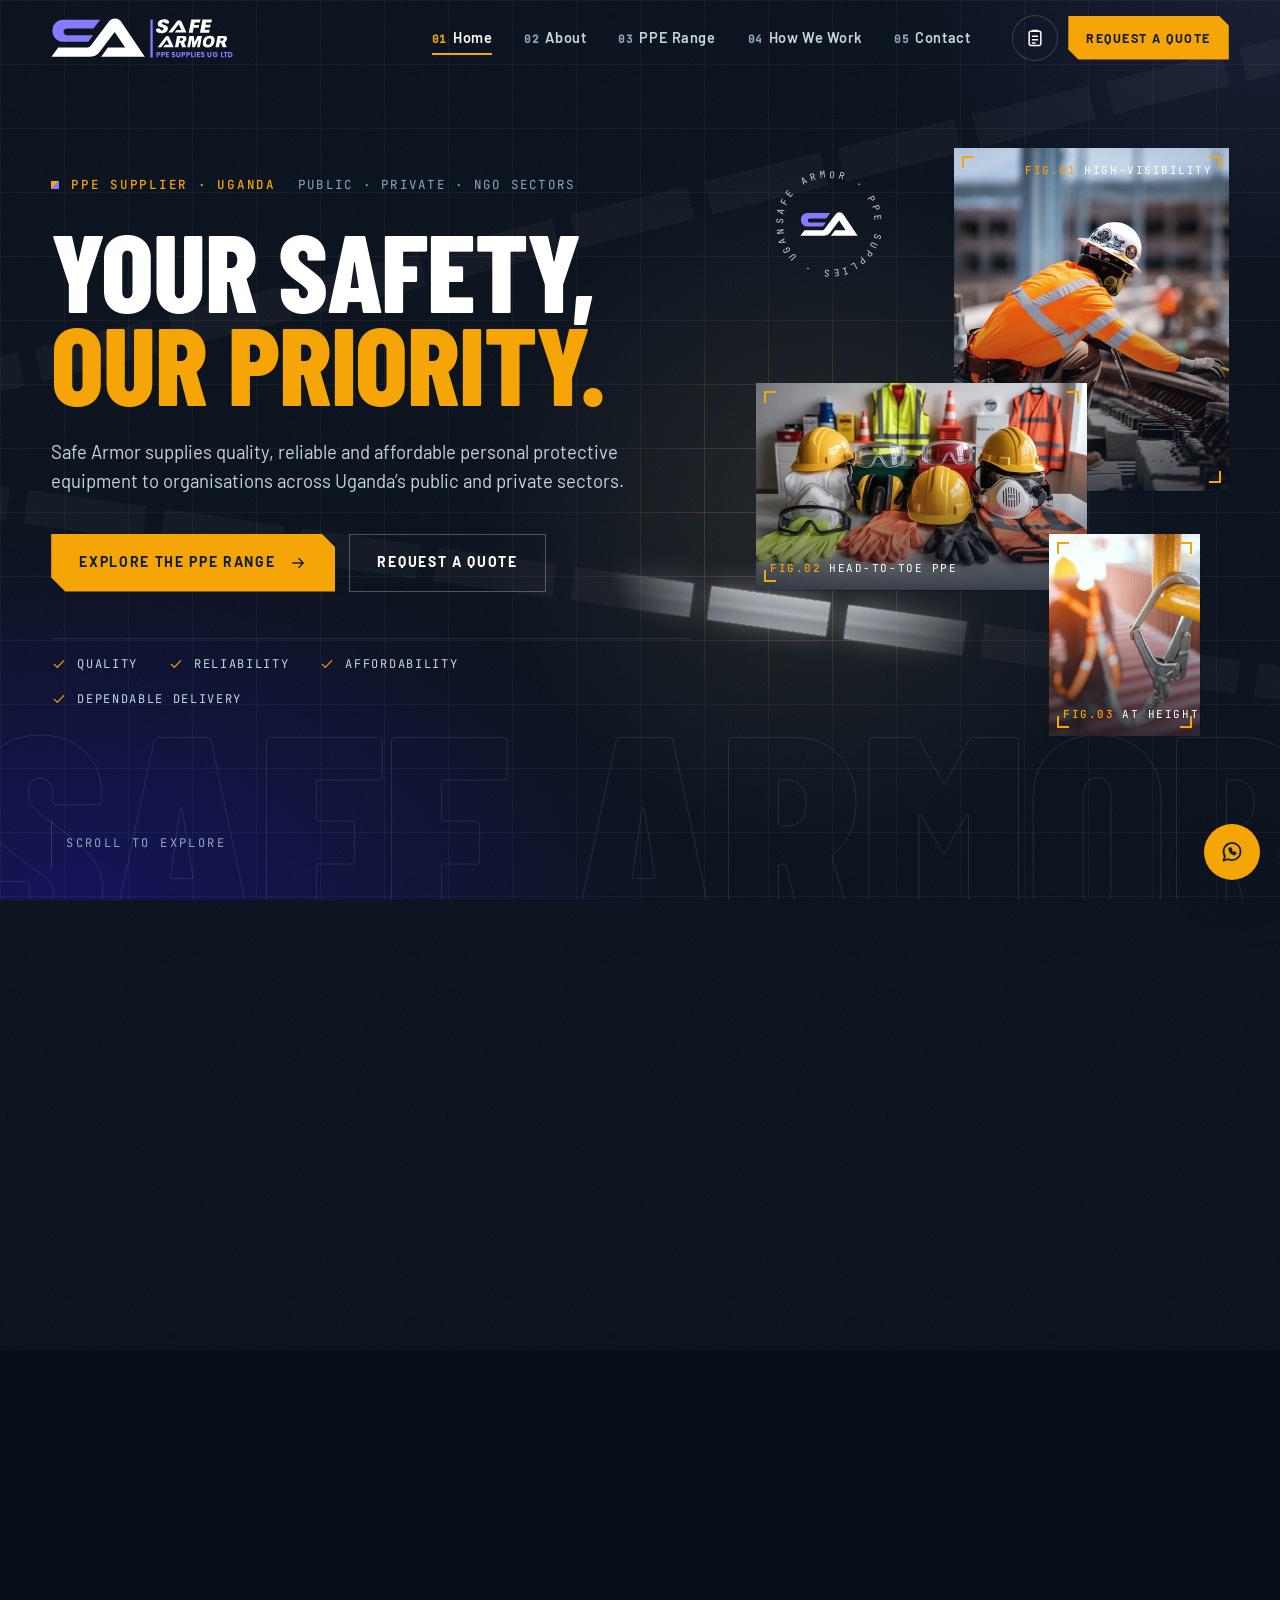
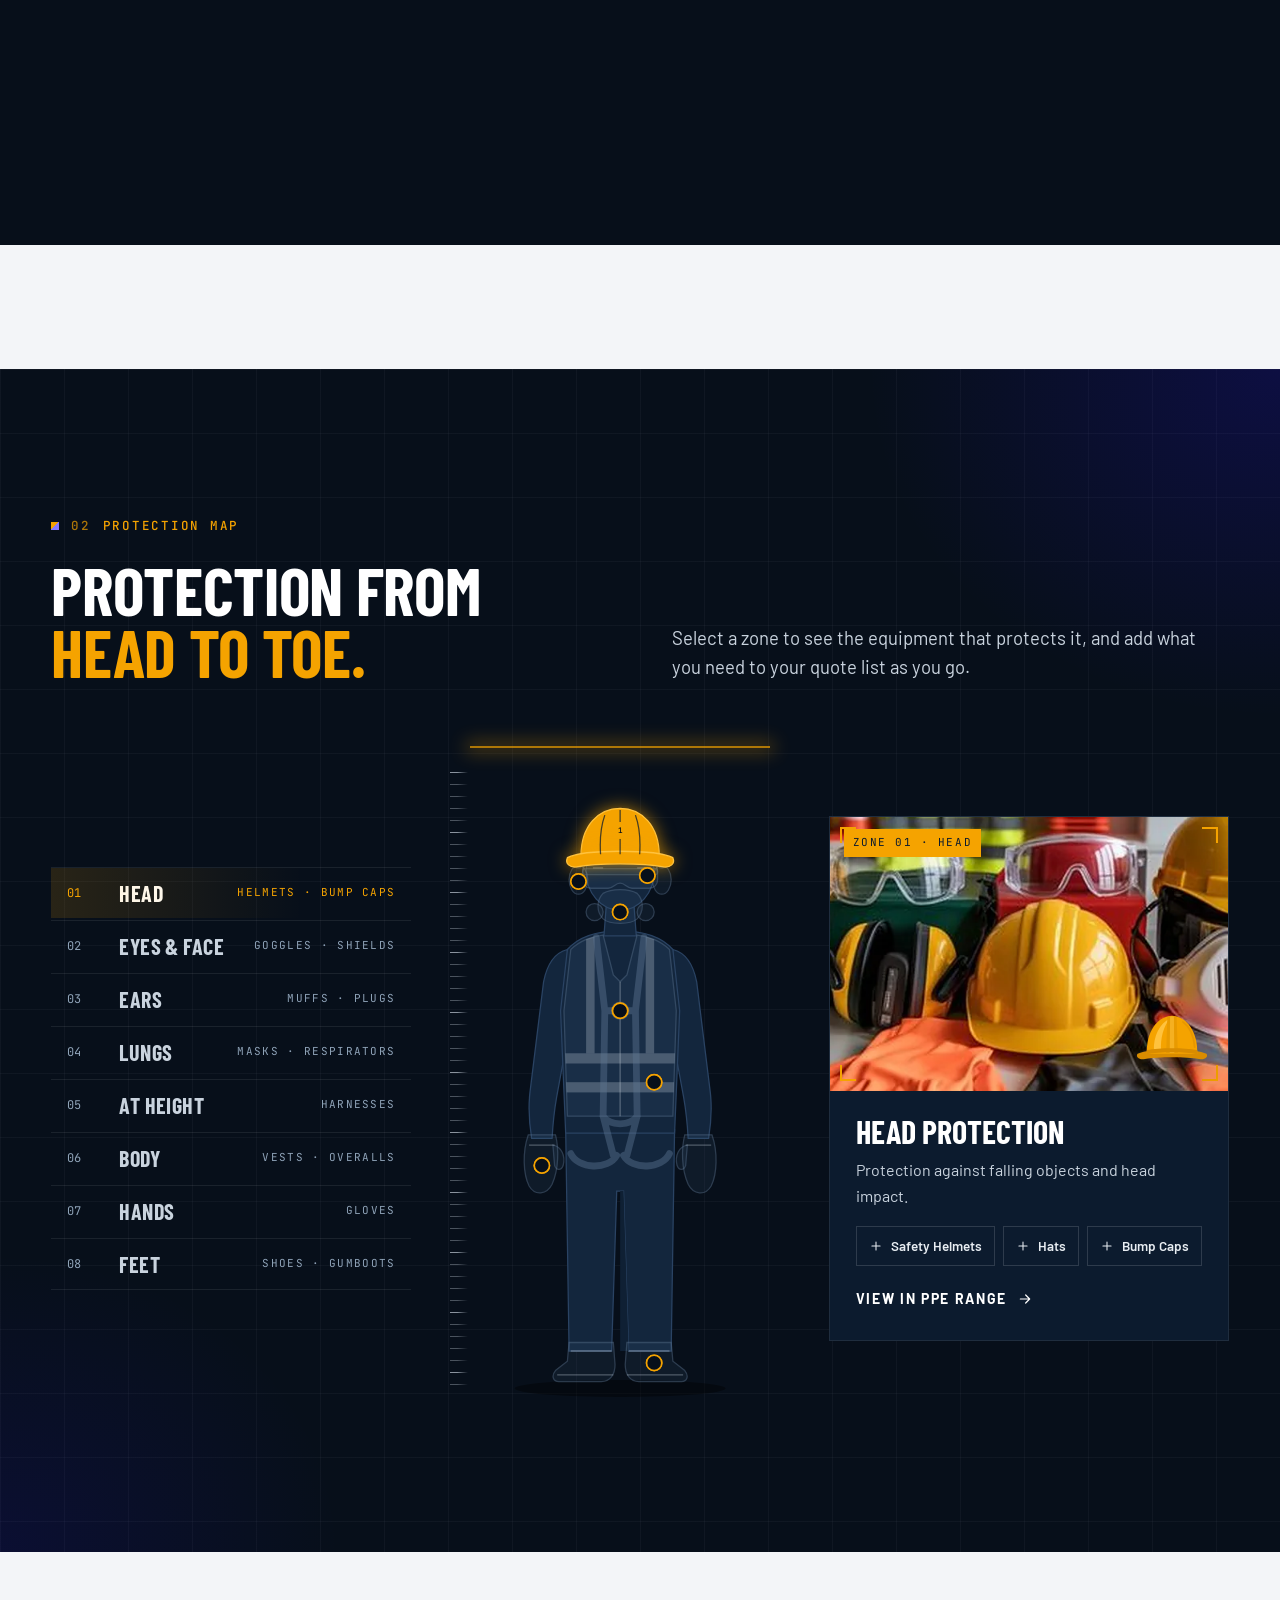
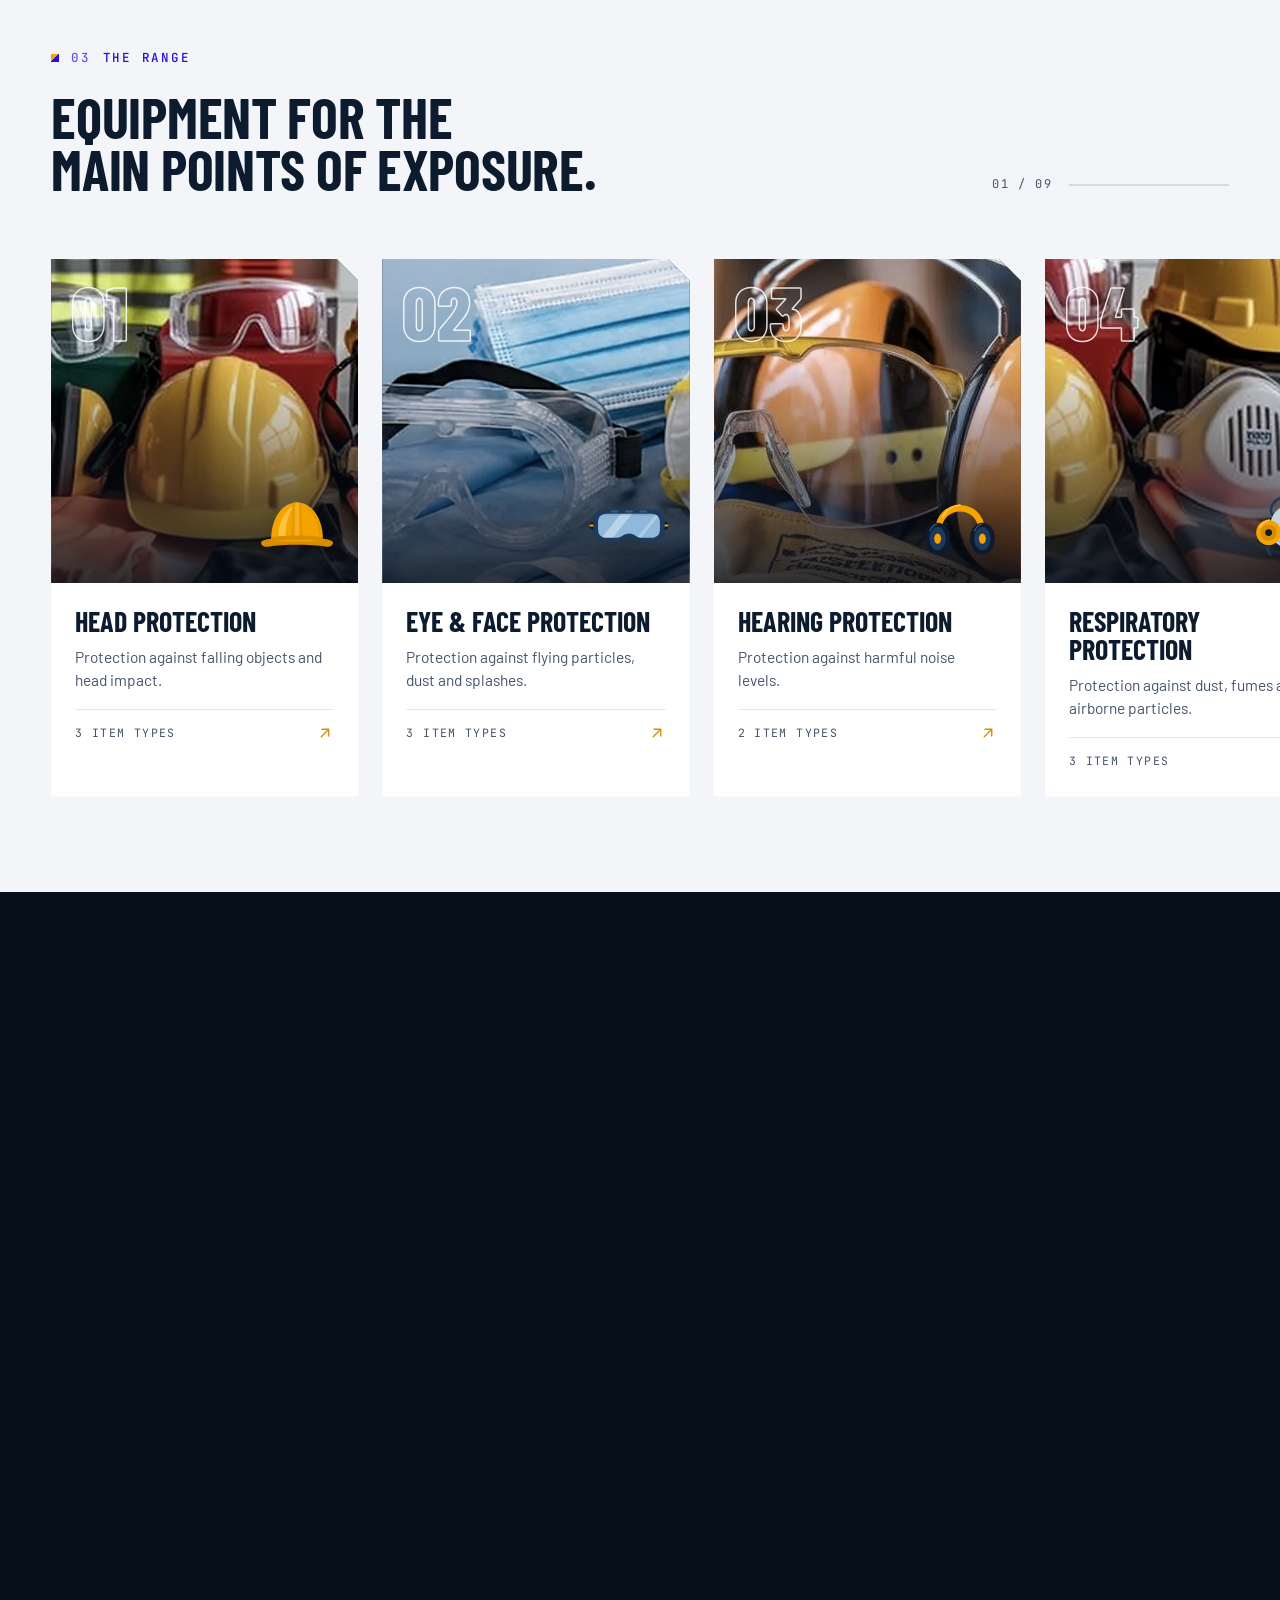
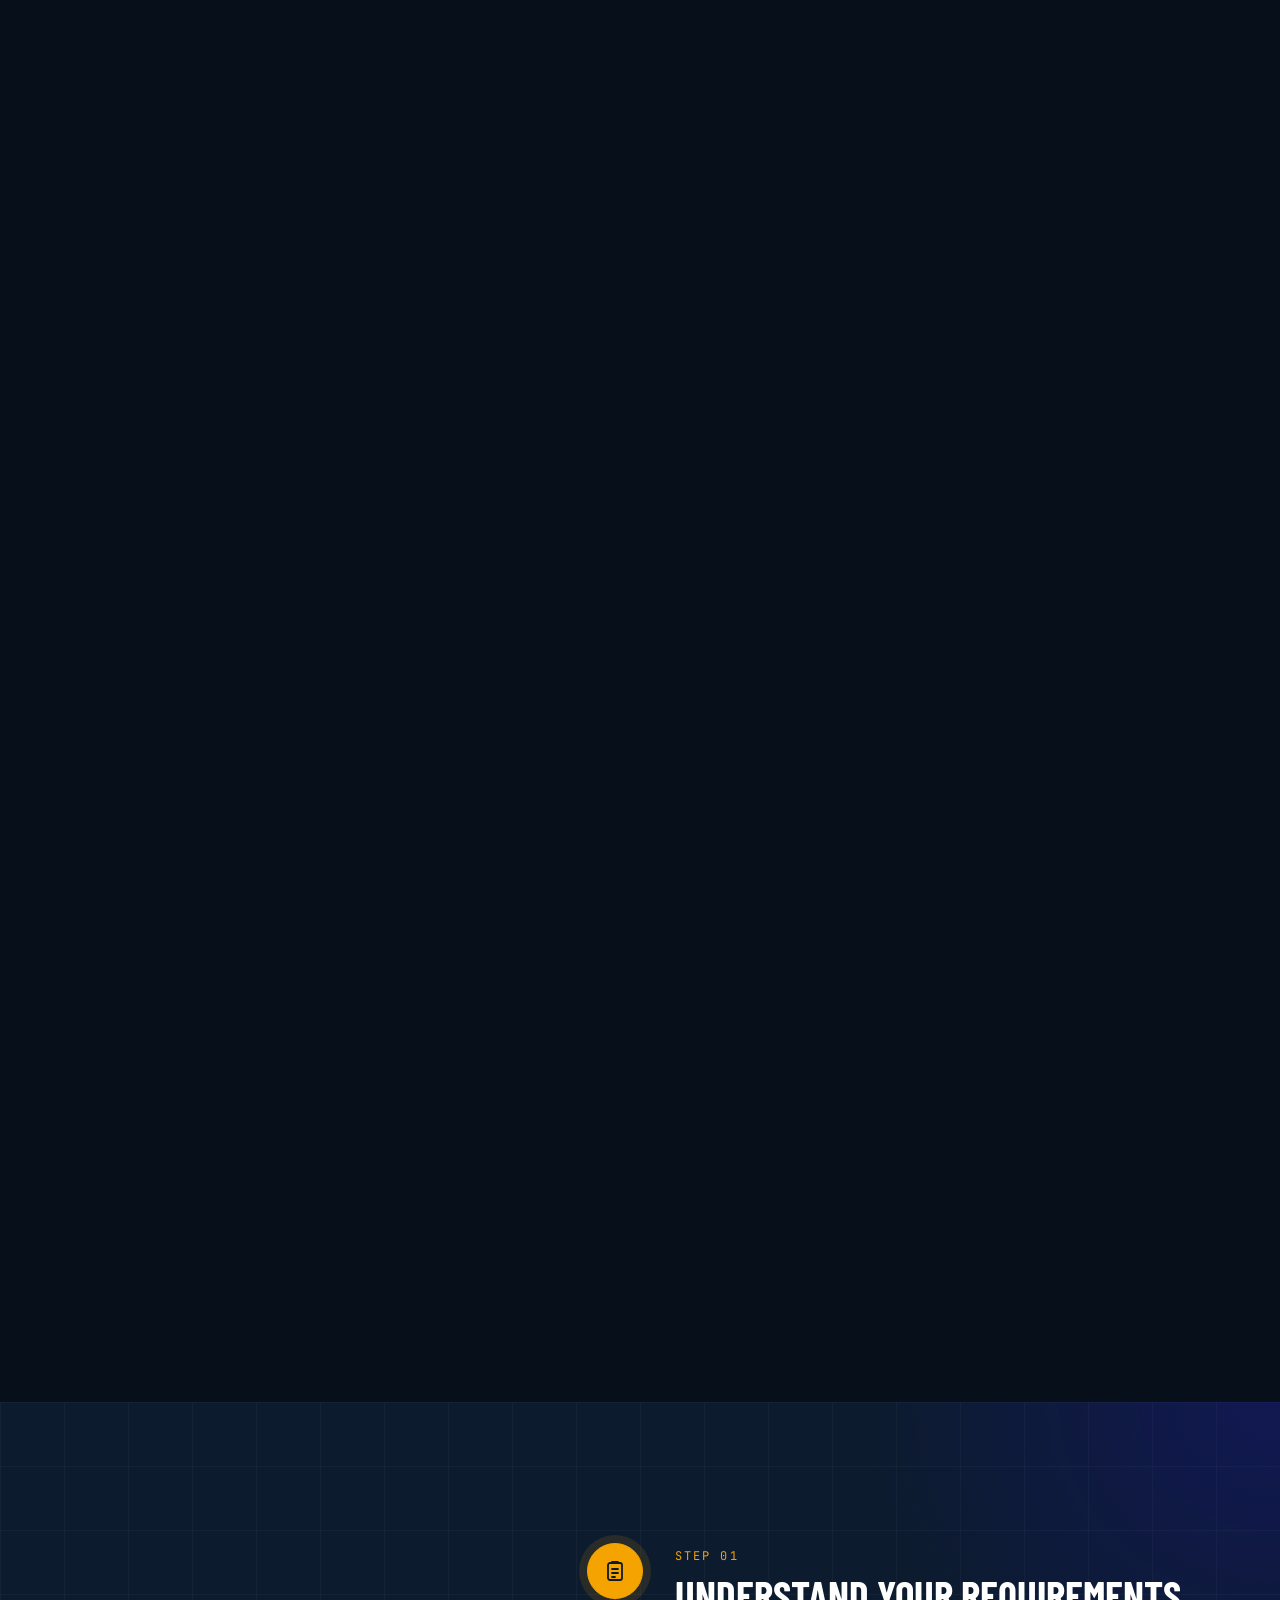
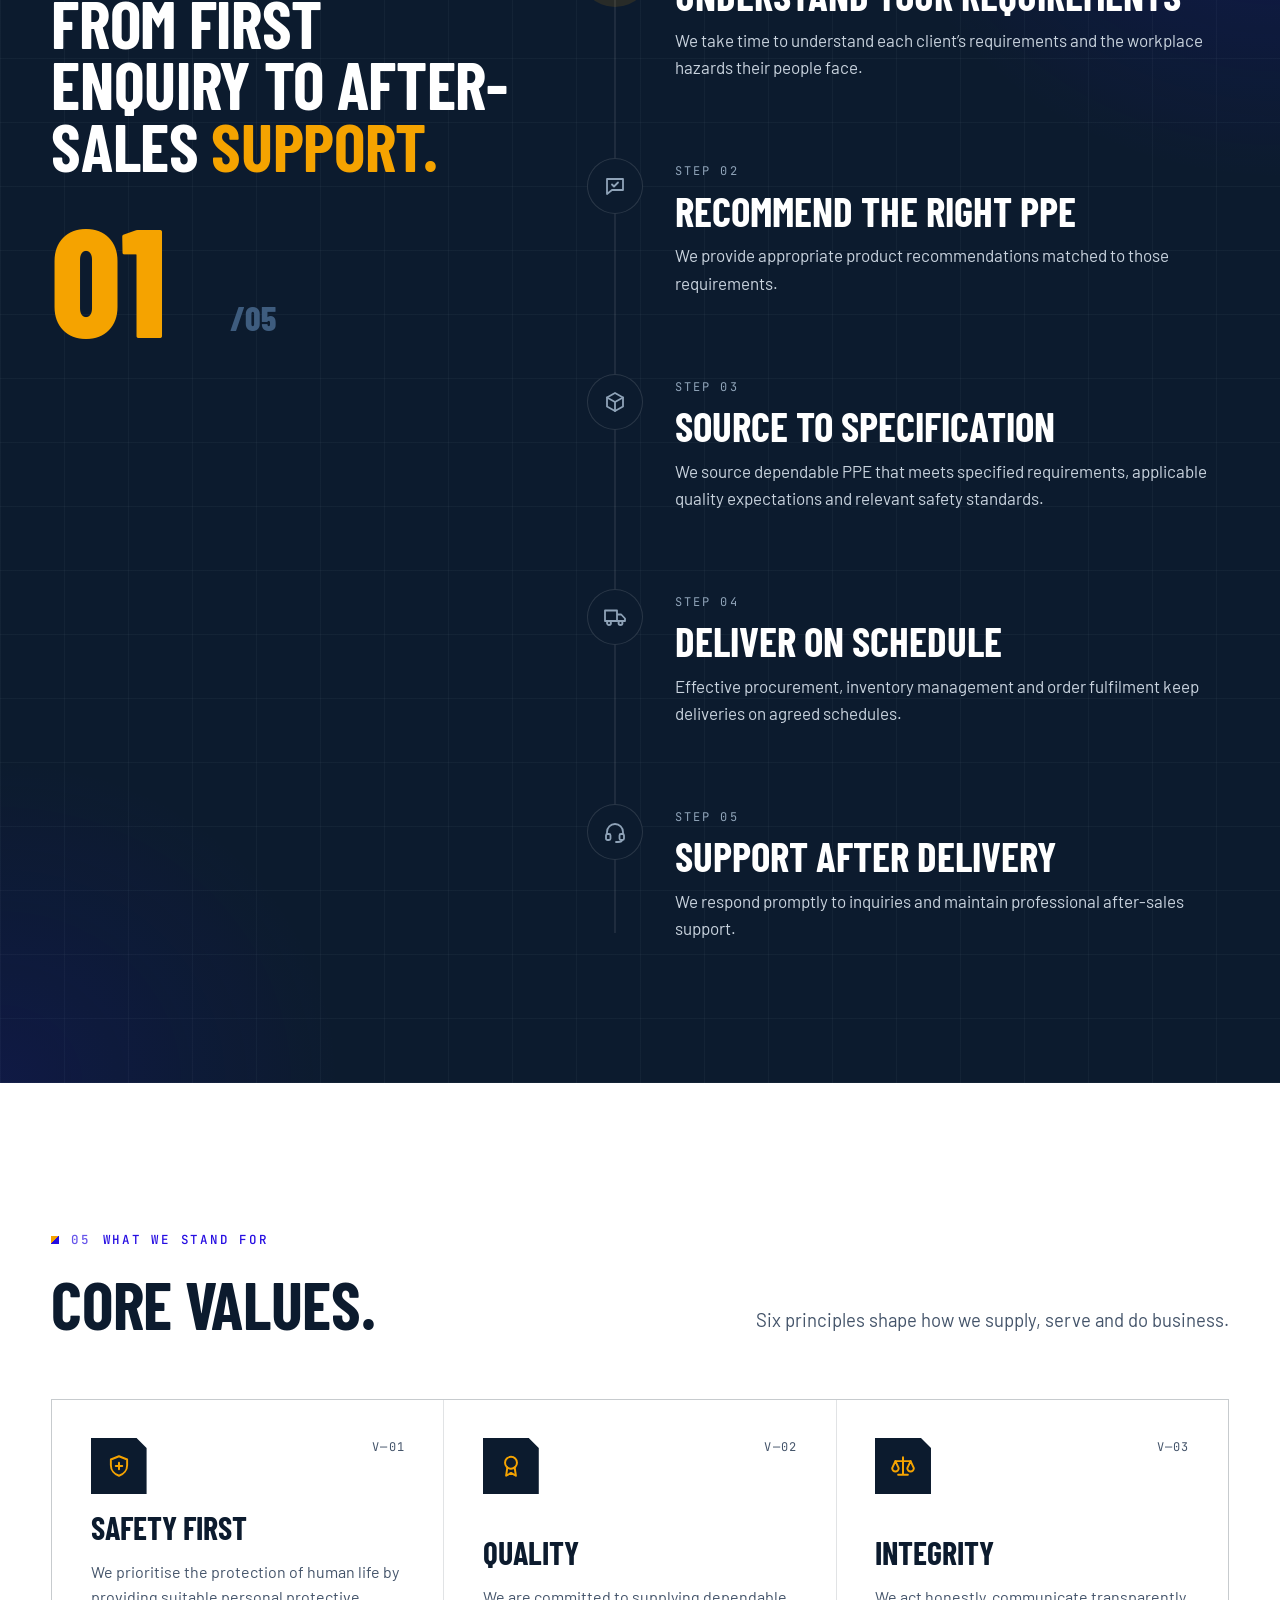
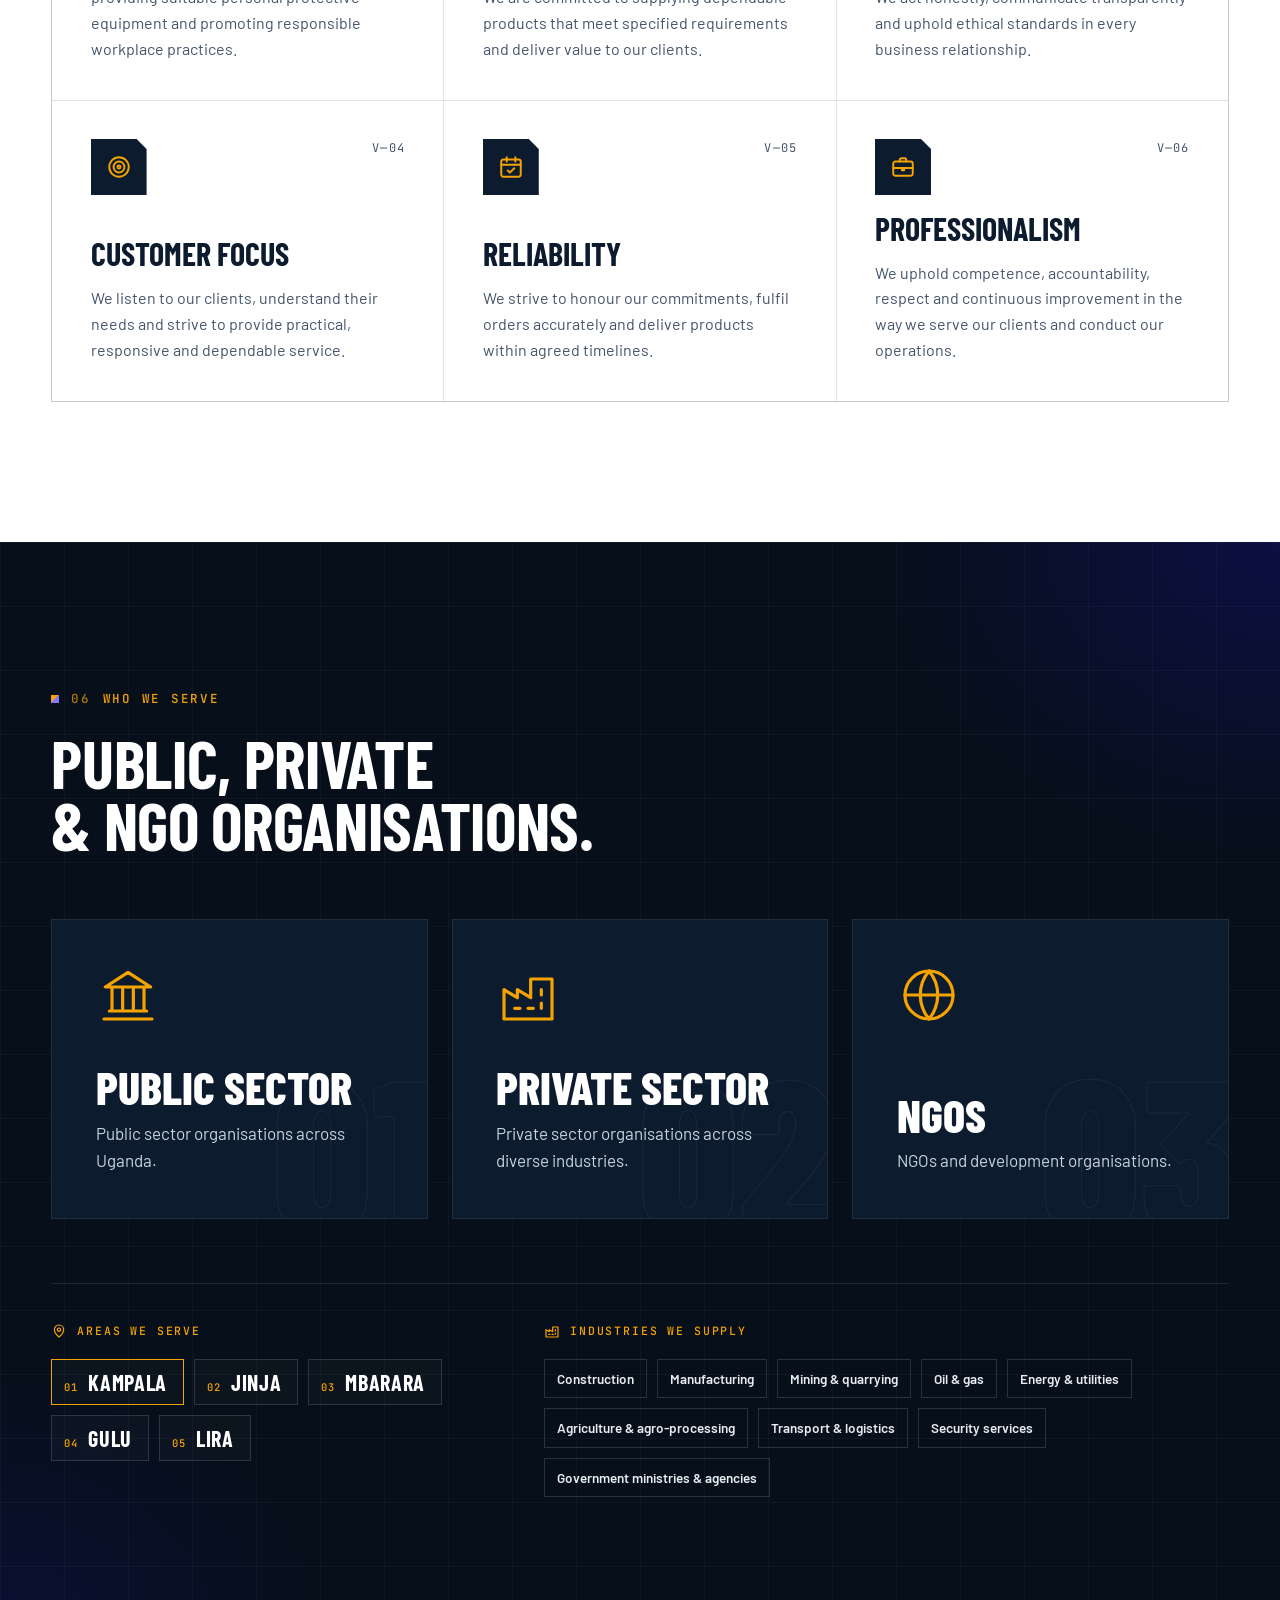
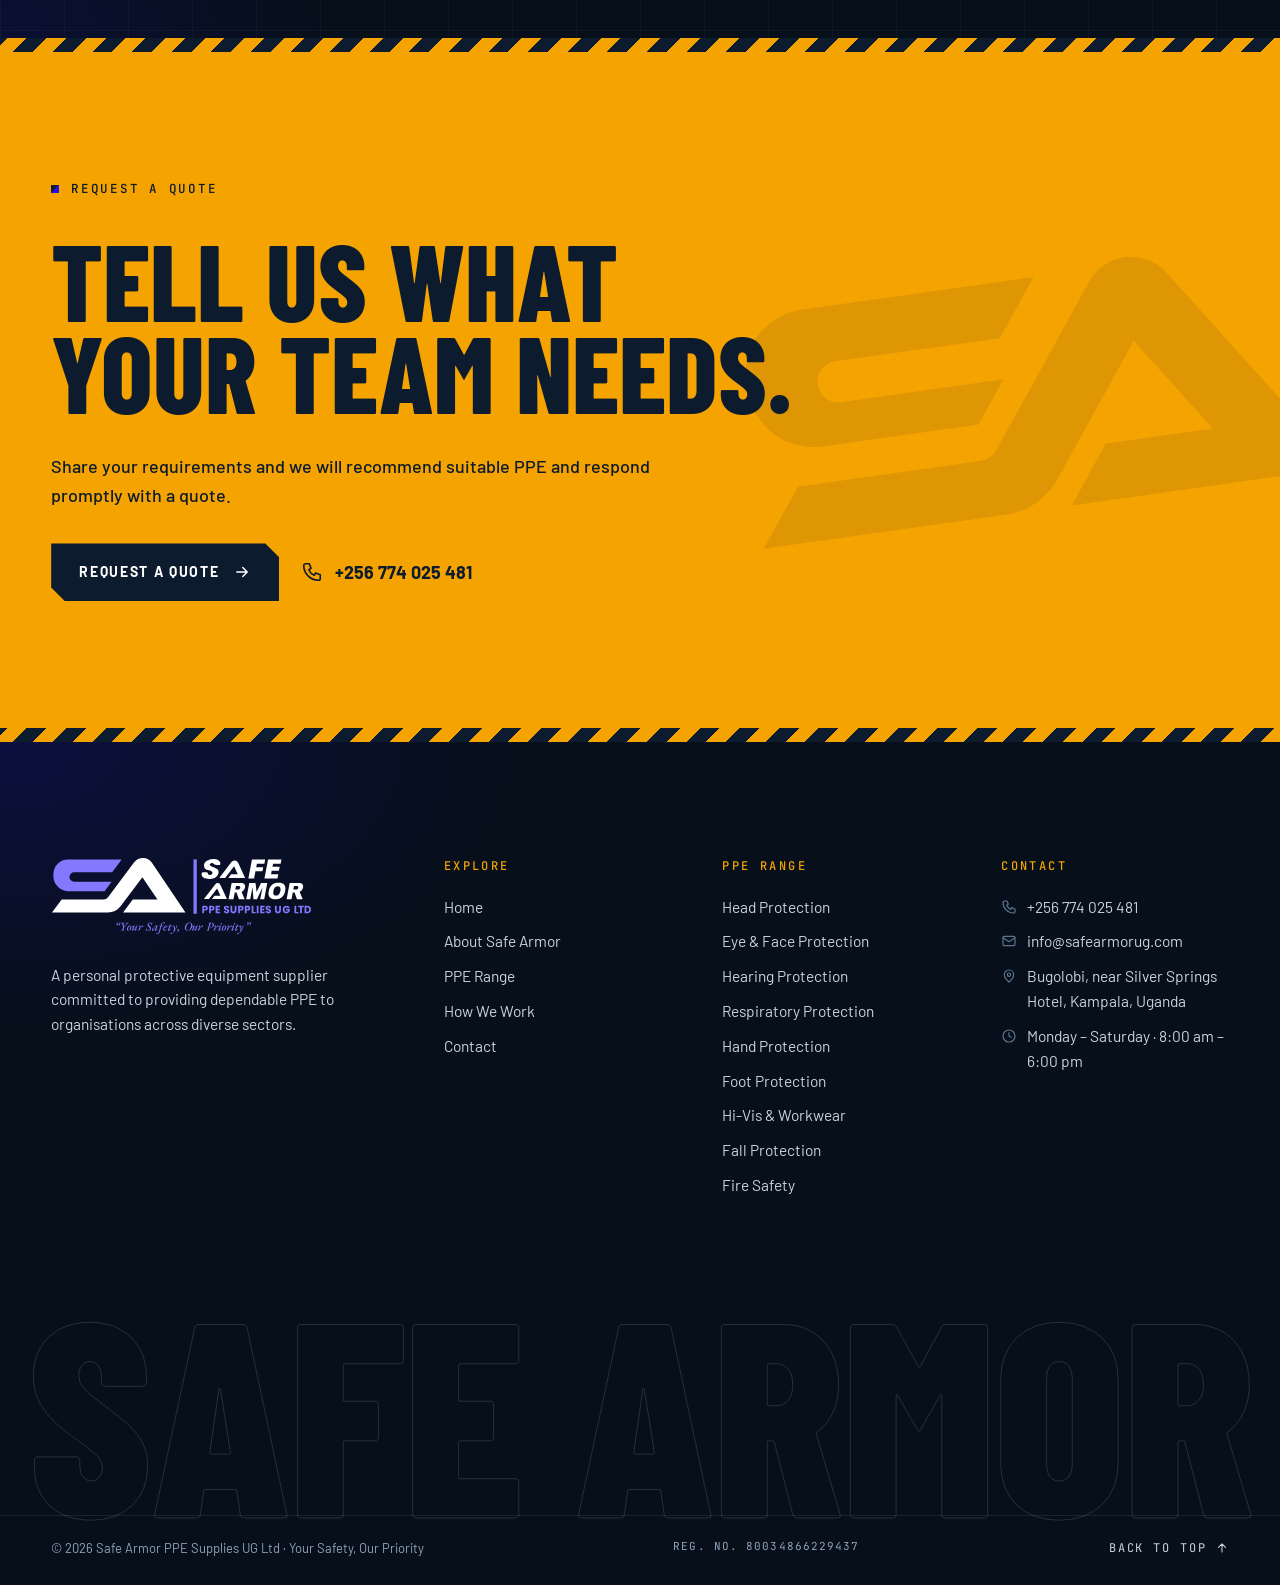
==== commit ee22358c: "Official logo and brand colours" ====
--- a/public/index.html
+++ b/public/index.html
@@ -27,7 +27,7 @@
 <meta name="twitter:image" content="https://safe-armor.netlify.app/assets/img/og-image.jpg">
 <link rel="preload" href="assets/fonts/barlow-condensed-latin-800-normal.woff2" as="font" type="font/woff2" crossorigin>
 <link rel="preload" href="assets/fonts/barlow-latin-400-normal.woff2" as="font" type="font/woff2" crossorigin>
-<link rel="stylesheet" href="assets/css/main.css?v=20261105">
+<link rel="stylesheet" href="assets/css/main.css?v=2026110502">
 <script>
   (function (h) {
     h.className = h.className.replace("no-js", "js");
@@ -95,21 +95,20 @@
 
 <div class="loader" aria-hidden="true">
   <div class="loader__inner">
-    <svg class="loader__emblem" viewBox="20 6 160 190"><path d="M100 12 L172 38 V96 C172 142 142 174 100 190 C58 174 28 142 28 96 V38 Z"/><path class="fill" d="M100 66 C118 66 132 82 132 104 L68 104 C68 82 82 66 100 66 Z M58 110 C80 102 120 102 142 110 C144 116 140 119 134 118 C116 114 84 114 66 118 C60 119 56 116 58 110 Z"/></svg>
+    <svg class="loader__mark" viewBox="55 1084.5 505.5 209" aria-hidden="true"><path class="s" d="M318.8,1092.7L282.9,1140.6L140.1,1140.6A17.7,17.7 0 0 0 122.4,1158.3L122.4,1158.3A17.7,17.7 0 0 0 140.1,1176L281.1,1176L254.5,1211.5L119.7,1211.5A57.5,57.5 0 0 1 62.2,1154L62.2,1147.6A54.9,54.9 0 0 1 117.2,1092.7Z"/><path class="a" d="M56.9,1291.4L93.4,1242.7L251.2,1242.7A19.5,19.5 0 0 0 266.8,1234.9L365.6,1103.1A40.9,40.9 0 0 1 432.3,1104.7L558.4,1291.4L324,1291.4L360.4,1242.7L453.1,1242.7L396.4,1158.7L315.3,1267A60.9,60.9 0 0 1 266.5,1291.4Z"/></svg>
     <div class="loader__word"><span style="animation-delay:.10s">S</span><span style="animation-delay:.14s">A</span><span style="animation-delay:.18s">F</span><span style="animation-delay:.22s">E</span><span style="animation-delay:.26s">&nbsp;</span><span style="animation-delay:.30s">A</span><span style="animation-delay:.34s">R</span><span style="animation-delay:.38s">M</span><span style="animation-delay:.42s">O</span><span style="animation-delay:.46s">R</span></div>
     <div class="loader__bar"><i></i></div>
   </div>
 </div>
 
-<div class="pt" aria-hidden="true"><div class="pt__a"></div><div class="pt__b"><img src="assets/img/illustrations/emblem.svg" alt=""></div></div>
+<div class="pt" aria-hidden="true"><div class="pt__a"></div><div class="pt__b"><img src="assets/img/brand/mark-reversed.svg" alt=""></div></div>
 <div class="cursor" aria-hidden="true"></div>
 <div class="cursor-ring" aria-hidden="true"><span></span></div>
 
 <header class="site-header">
   <div class="wrap">
     <a class="brand" href="index.html" aria-label="Safe Armor PPE Supplies UG Ltd, home">
-      <img src="assets/img/illustrations/emblem.svg" alt="" width="30" height="36">
-      <span class="brand__text"><span class="brand__name">SAFE ARMOR</span><span class="brand__sub">PPE SUPPLIES UG LTD</span></span>
+      <img class="brand__logo" src="assets/img/brand/logo-reversed.svg" alt="Safe Armor PPE Supplies UG Ltd" width="182" height="40">
     </a>
     <nav class="nav" aria-label="Main">
       <a href="index.html" data-nav="home" aria-current="page"><small>01</small>Home</a>
@@ -189,7 +188,7 @@
       <div class="hero__stack" data-parallax>
         <div class="badge" aria-hidden="true" data-depth="2.2" data-hero-in>
           <svg class="ring" viewBox="0 0 120 120"><defs><path id="badge-circle" d="M60,60 m-47,0 a47,47 0 1,1 94,0 a47,47 0 1,1 -94,0"/></defs><text><textPath href="#badge-circle">Safe Armor · PPE Supplies · Uganda · </textPath></text></svg>
-          <img src="assets/img/illustrations/emblem.svg" alt="">
+          <img src="assets/img/brand/mark-reversed.svg" alt="">
         </div>
         <figure class="shot shot--a" data-depth="0.6" data-hero-shot>
           <img src="assets/img/photos/worker-hivis.webp" alt="Worker in a high-visibility shirt, safety helmet and gloves" width="960" height="1200" fetchpriority="high">
@@ -526,7 +525,7 @@
   </section>
 
   <section class="cta" aria-labelledby="cta-title">
-  <svg class="cta__emblem" viewBox="20 6 160 190" aria-hidden="true"><path d="M100 12 L172 38 V96 C172 142 142 174 100 190 C58 174 28 142 28 96 V38 Z" fill="none" stroke="#0C1B2E" stroke-width="2"/><path d="M100 30 L156 50 V96 C156 132 133 157 100 170 C67 157 44 132 44 96 V50 Z" fill="none" stroke="#0C1B2E" stroke-width="2"/><path d="M100 48 L140 62 V96 C140 122 124 140 100 150 C76 140 60 122 60 96 V62 Z" fill="none" stroke="#0C1B2E" stroke-width="2"/></svg>
+  <svg class="cta__emblem cta__mark" viewBox="55 1084.5 505.5 209" aria-hidden="true"><path d="M318.8,1092.7L282.9,1140.6L140.1,1140.6A17.7,17.7 0 0 0 122.4,1158.3L122.4,1158.3A17.7,17.7 0 0 0 140.1,1176L281.1,1176L254.5,1211.5L119.7,1211.5A57.5,57.5 0 0 1 62.2,1154L62.2,1147.6A54.9,54.9 0 0 1 117.2,1092.7Z"/><path d="M56.9,1291.4L93.4,1242.7L251.2,1242.7A19.5,19.5 0 0 0 266.8,1234.9L365.6,1103.1A40.9,40.9 0 0 1 432.3,1104.7L558.4,1291.4L324,1291.4L360.4,1242.7L453.1,1242.7L396.4,1158.7L315.3,1267A60.9,60.9 0 0 1 266.5,1291.4Z"/></svg>
   <div class="wrap cta__inner">
     <span class="label cta__label">Request a quote</span>
     <h2 id="cta-title" data-split>Tell us what<br>your team needs.</h2>
@@ -544,8 +543,7 @@
   <div class="wrap footer__grid">
     <div class="footer__brand">
       <a class="brand" href="index.html" aria-label="Safe Armor, home">
-        <img src="assets/img/illustrations/emblem.svg" alt="" width="30" height="36">
-        <span class="brand__text"><span class="brand__name">SAFE ARMOR</span><span class="brand__sub">PPE SUPPLIES UG LTD</span></span>
+        <img class="brand__logo brand__logo--full" src="assets/img/brand/logo-full-reversed.svg" alt="Safe Armor PPE Supplies UG Ltd — Your Safety, Our Priority" width="262" height="78">
       </a>
       <p>A personal protective equipment supplier committed to providing dependable PPE to organisations across diverse sectors.</p>
       <div class="socials" data-socials></div>
@@ -615,12 +613,12 @@
 
 <div class="toast" role="status" aria-live="polite"><svg class="ico"><use href="#i-check-circle"/></svg><span data-toast-text></span><button type="button" data-open-quote>View list</button></div>
 
-<script src="assets/js/vendor/gsap.min.js?v=20261105" defer></script>
-<script src="assets/js/vendor/ScrollTrigger.min.js?v=20261105" defer></script>
-<script src="assets/js/vendor/SplitText.min.js?v=20261105" defer></script>
-<script src="assets/js/vendor/lenis.min.js?v=20261105" defer></script>
-<script src="assets/js/config.js?v=20261105" defer></script>
-<script src="assets/js/catalog.js?v=20261105" defer></script>
-<script src="assets/js/site.js?v=20261105" defer></script>
+<script src="assets/js/vendor/gsap.min.js?v=2026110502" defer></script>
+<script src="assets/js/vendor/ScrollTrigger.min.js?v=2026110502" defer></script>
+<script src="assets/js/vendor/SplitText.min.js?v=2026110502" defer></script>
+<script src="assets/js/vendor/lenis.min.js?v=2026110502" defer></script>
+<script src="assets/js/config.js?v=2026110502" defer></script>
+<script src="assets/js/catalog.js?v=2026110502" defer></script>
+<script src="assets/js/site.js?v=2026110502" defer></script>
 </body>
 </html>
--- a/public/assets/css/main.css
+++ b/public/assets/css/main.css
@@ -195,10 +195,7 @@
 .site-header.is-hidden { transform: translateY(-101%); }
 .site-header .wrap { height: 100%; display: flex; align-items: center; gap: 28px; }
 .brand { display: inline-flex; align-items: center; gap: 12px; flex: none; }
-.brand img { width: 30px; height: 36px; }
-.brand__text { display: flex; flex-direction: column; line-height: 1; }
-.brand__name { font-family: var(--f-display); font-weight: 800; font-size: 21px; letter-spacing: .14em; }
-.brand__sub { font-family: var(--f-mono); font-size: 9.5px; letter-spacing: .2em; color: var(--steel-300); margin-top: 5px; }
+.brand__logo { display: block; width: auto; height: 40px; }
 .nav { margin-left: auto; display: flex; align-items: center; gap: 4px; }
 .nav a {
   position: relative; display: inline-flex; align-items: baseline; gap: 6px; padding: 10px 14px;
@@ -258,11 +255,12 @@
 }
 .loader.is-done { clip-path: inset(0 0 100% 0); }
 .loader__inner { display: grid; justify-items: center; gap: 22px; }
-.loader__emblem { width: 72px; height: 86px; }
-.loader__emblem path { fill: none; stroke: var(--amber); stroke-width: 6; stroke-dasharray: 600; stroke-dashoffset: 600; animation: draw 1.1s var(--ease) forwards; }
-.loader__emblem .fill { fill: var(--amber); stroke: none; opacity: 0; animation: fadeIn .4s .8s forwards; }
+.loader__mark { width: 150px; height: 62px; overflow: visible; }
+.loader__mark path { transform-box: fill-box; }
+.loader__mark .s { fill: var(--armor-blue-light, #8478FF); opacity: 0; transform: translateX(-18%); animation: markIn .8s var(--ease) forwards; }
+.loader__mark .a { fill: var(--white); opacity: 0; transform: translateY(26%); animation: markIn .8s .14s var(--ease) forwards; }
+@keyframes markIn { to { opacity: 1; transform: none; } }
 @keyframes draw { to { stroke-dashoffset: 0; } }
-@keyframes fadeIn { to { opacity: 1; } }
 .loader__word { font-family: var(--f-display); font-weight: 800; font-size: 34px; letter-spacing: .3em; display: flex; overflow: hidden; }
 .loader__word span { display: inline-block; transform: translateY(110%); animation: rise .7s var(--ease) forwards; }
 @keyframes rise { to { transform: none; } }
@@ -1100,10 +1098,7 @@
 /* very narrow screens: Galaxy Fold cover (280px), Z Fold cover (344px), small Androids */
 @media (max-width: 360px) {
   :root { --gutter: 16px; }
-  .brand { gap: 9px; }
-  .brand img { width: 26px; height: 31px; }
-  .brand__name { font-size: 17px; letter-spacing: .12em; }
-  .brand__sub { display: none; }
+  .brand__logo { height: 30px; }
   .header-actions { gap: 8px; }
   .quote-toggle, .burger { width: 44px; height: 44px; }
   .burger span { left: 13px; right: 13px; }
@@ -1135,7 +1130,6 @@
 .spec dt, .facts dt, .company-table dt, .ccard__k, .qline__cat { font-size: 12px; }
 .cat-tab small, .shot figcaption, .zone-card__media .tag, .zone-btn .z { font-size: 11px; }
 .zone-btn .n, .zone-btn .z, .step__k { color: var(--steel-300); }
-.brand__sub { font-size: 10px; }
 .rcard--end .label { color: var(--amber); }
 
 /* finger-sized hit areas without changing the layout */
@@ -1247,3 +1241,64 @@
 }
 @media (pointer: coarse) { .director__mail { min-height: 44px; } }
 @media print { .service, .town { background: #fff !important; color: #000 !important; } }
+
+/* =========================================================================
+   BRAND LAYER (Nov 2026) — official logo colours blended into the system
+   Armor Blue  = identity (logo, labels, links, selection, brand bands)
+   Safety Amber = action & hazard (buttons, tape, highlights) — unchanged
+   Navy        = ground — unchanged
+   ========================================================================= */
+:root {
+  --armor-blue: #260DE2;          /* logo blue (sampled from the supplied logo) */
+  --armor-blue-light: #8478FF;    /* Armor Blue lifted for dark grounds (5:1 on navy) */
+  --indigo-night: #141764;        /* navy × Armor Blue bridge */
+  --armor-black: #000000;         /* logo black */
+}
+::selection { background: var(--armor-blue); color: var(--white); }
+
+/* logo lockups */
+.brand { gap: 0; }
+.footer__brand .brand__logo--full { height: 78px; }
+.pt__b img { width: 124px; height: 52px; }
+.badge img { width: 58px; height: 24px; }
+
+/* section labels: identity blue on light grounds, split amber/blue marker everywhere */
+.label { color: var(--armor-blue); }
+.label::before { background: linear-gradient(135deg, var(--amber) 50%, var(--armor-blue) 50%); }
+.hero .label, .mobile-menu .label { color: var(--amber); }
+.theme-dark .label::before, .theme-navy .label::before, .page-hero .label::before, .hero .label::before, .mobile-menu .label::before, .rcard--end .label::before { background: linear-gradient(135deg, var(--amber) 50%, var(--armor-blue-light) 50%); }
+.cta .label::before { background: linear-gradient(135deg, var(--navy-900) 50%, var(--armor-blue) 50%); }
+
+/* links & contact details on light grounds */
+.theme-light .link-arrow, .theme-white .link-arrow { color: var(--armor-blue); }
+.theme-light .map-card__info .link-arrow { color: var(--amber); }
+.directory li a:hover { color: var(--armor-blue); }
+.director__mail .ico { color: var(--armor-blue); }
+.director__mail:hover { color: var(--armor-blue); }
+
+/* brand light on dark grounds: Armor Blue glow beneath the grid */
+.hero { background: radial-gradient(70% 60% at 6% 100%, rgba(38,13,226,.30), transparent 66%), radial-gradient(42% 46% at 100% 0%, rgba(132,120,255,.10), transparent 70%), var(--navy-950); }
+.page-hero { background: radial-gradient(36% 70% at 0% 100%, rgba(38,13,226,.30), transparent 70%), var(--navy-950); }
+.theme-dark.grid-bg, .theme-navy.grid-bg {
+  background-image:
+    radial-gradient(46% 42% at 100% 0%, rgba(38,13,226,.20), transparent 70%),
+    radial-gradient(38% 36% at 0% 100%, rgba(38,13,226,.12), transparent 70%),
+    linear-gradient(rgba(201,211,222,.045) 1px, transparent 1px),
+    linear-gradient(90deg, rgba(201,211,222,.045) 1px, transparent 1px);
+  background-size: 100% 100%, 100% 100%, 64px 64px, 64px 64px;
+}
+.site-footer { background: radial-gradient(60% 50% at 0% 0%, rgba(38,13,226,.18), transparent 70%), var(--navy-950); }
+
+/* the brand tape: Armor Blue crossing the amber hazard tape */
+.tape--b { background: var(--armor-blue); }
+
+/* CTA watermark: the SA mark instead of the old shield */
+.cta__mark { right: -4%; width: clamp(360px, 46vw, 760px); height: auto; transform: translateY(-50%) rotate(-8deg); opacity: .09; fill: var(--navy-900); }
+
+/* footer wordmark sweeps from Armor Blue into Safety Amber */
+.footer__mark { background-image: linear-gradient(90deg, var(--armor-blue-light) 0%, var(--armor-blue) 32%, var(--amber) 68%, var(--amber-hi) 100%); }
+
+@media (max-width: 680px) { .footer__brand .brand__logo--full { height: 66px; } }
+@media (max-width: 360px) { .footer__brand .brand__logo--full { height: 58px; } }
+@media (forced-colors: active) { .label::before { background: CanvasText; } }
+@media print { .label::before { background: #000 !important; } .hero, .page-hero, .site-footer { background: #fff !important; } }
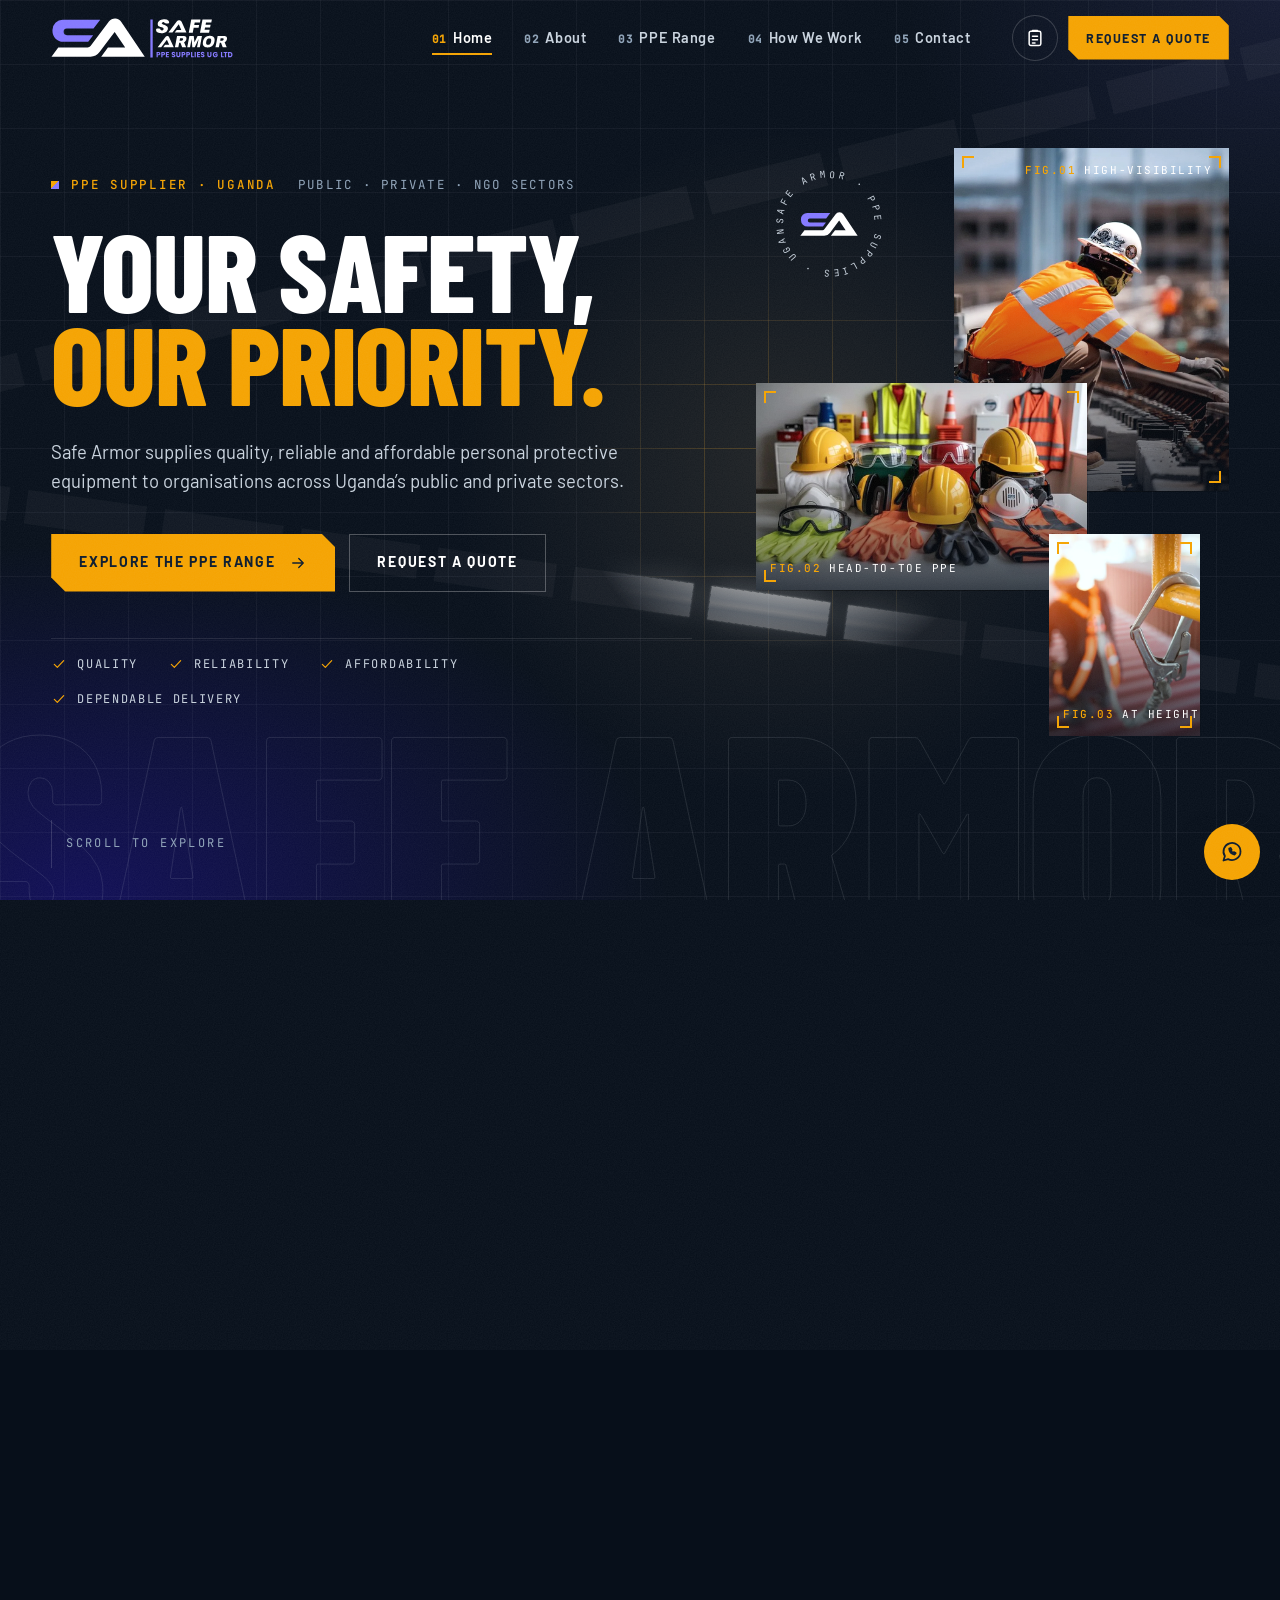
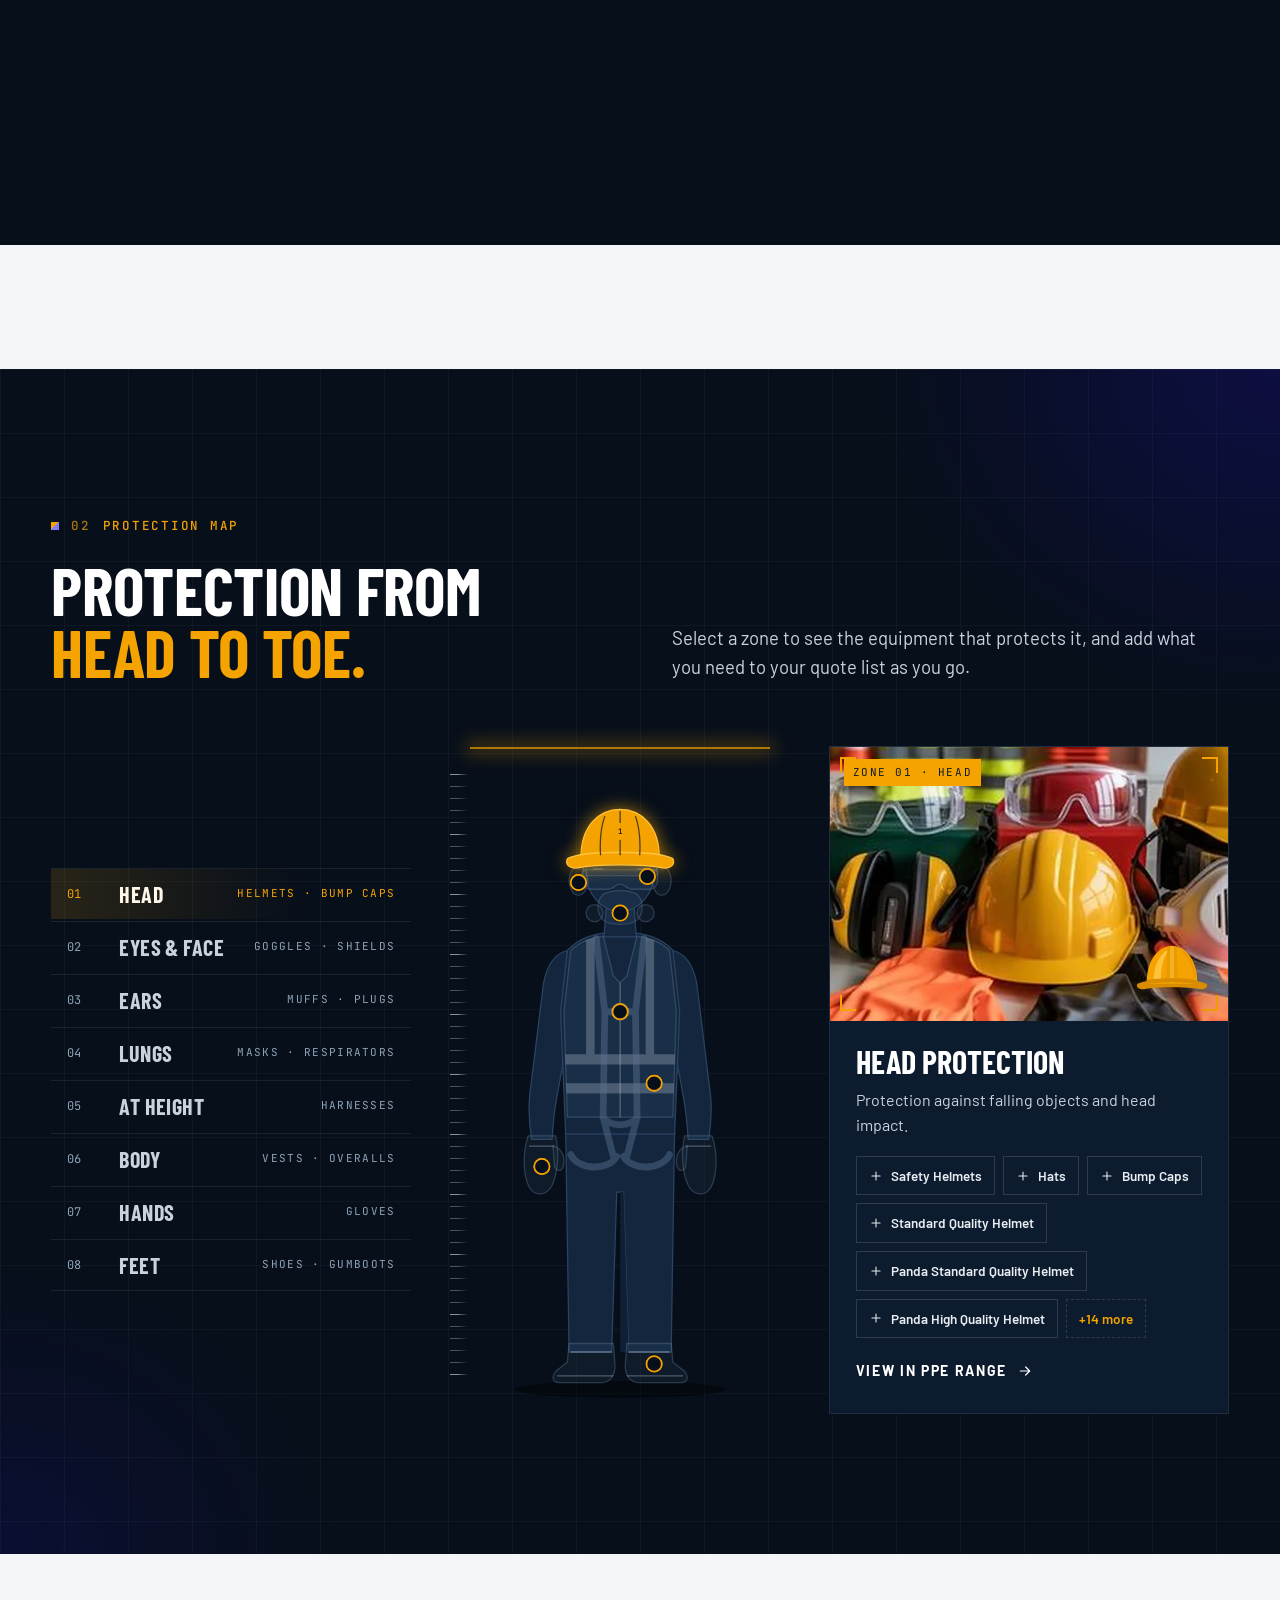
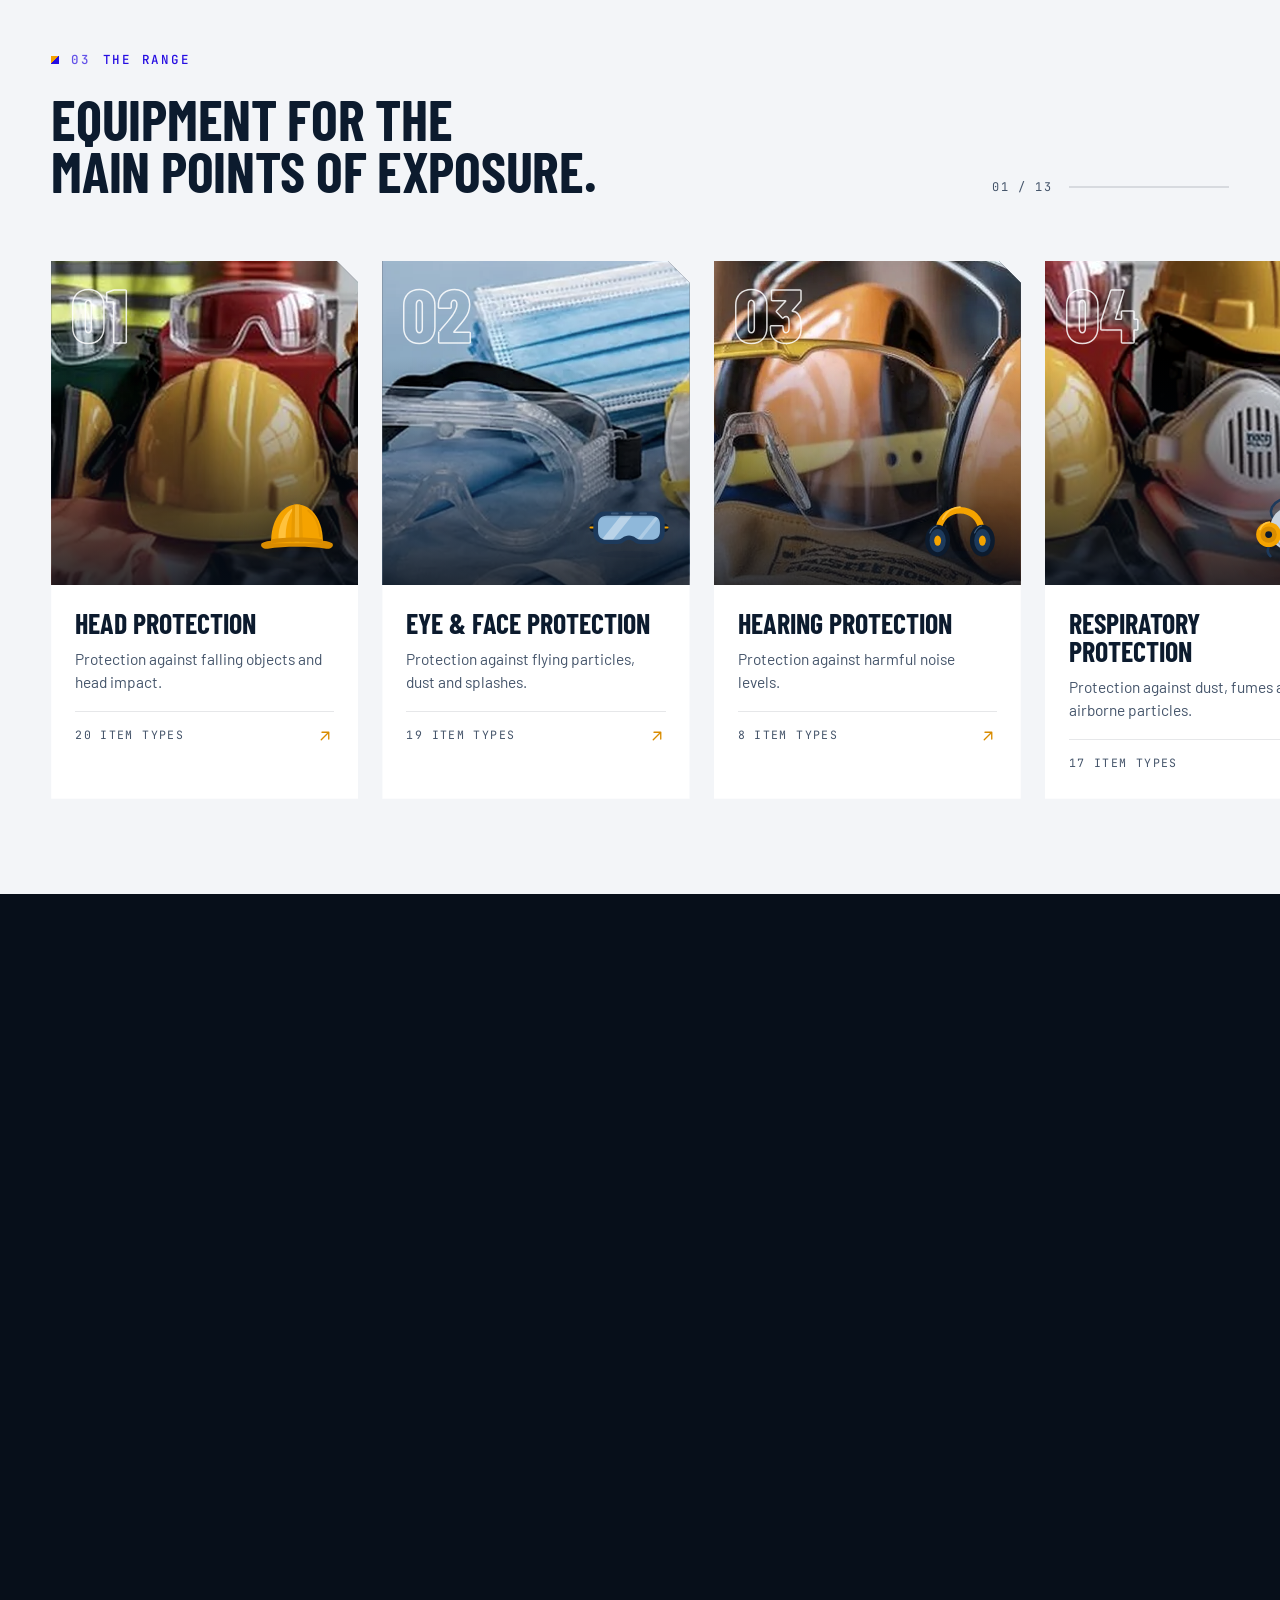
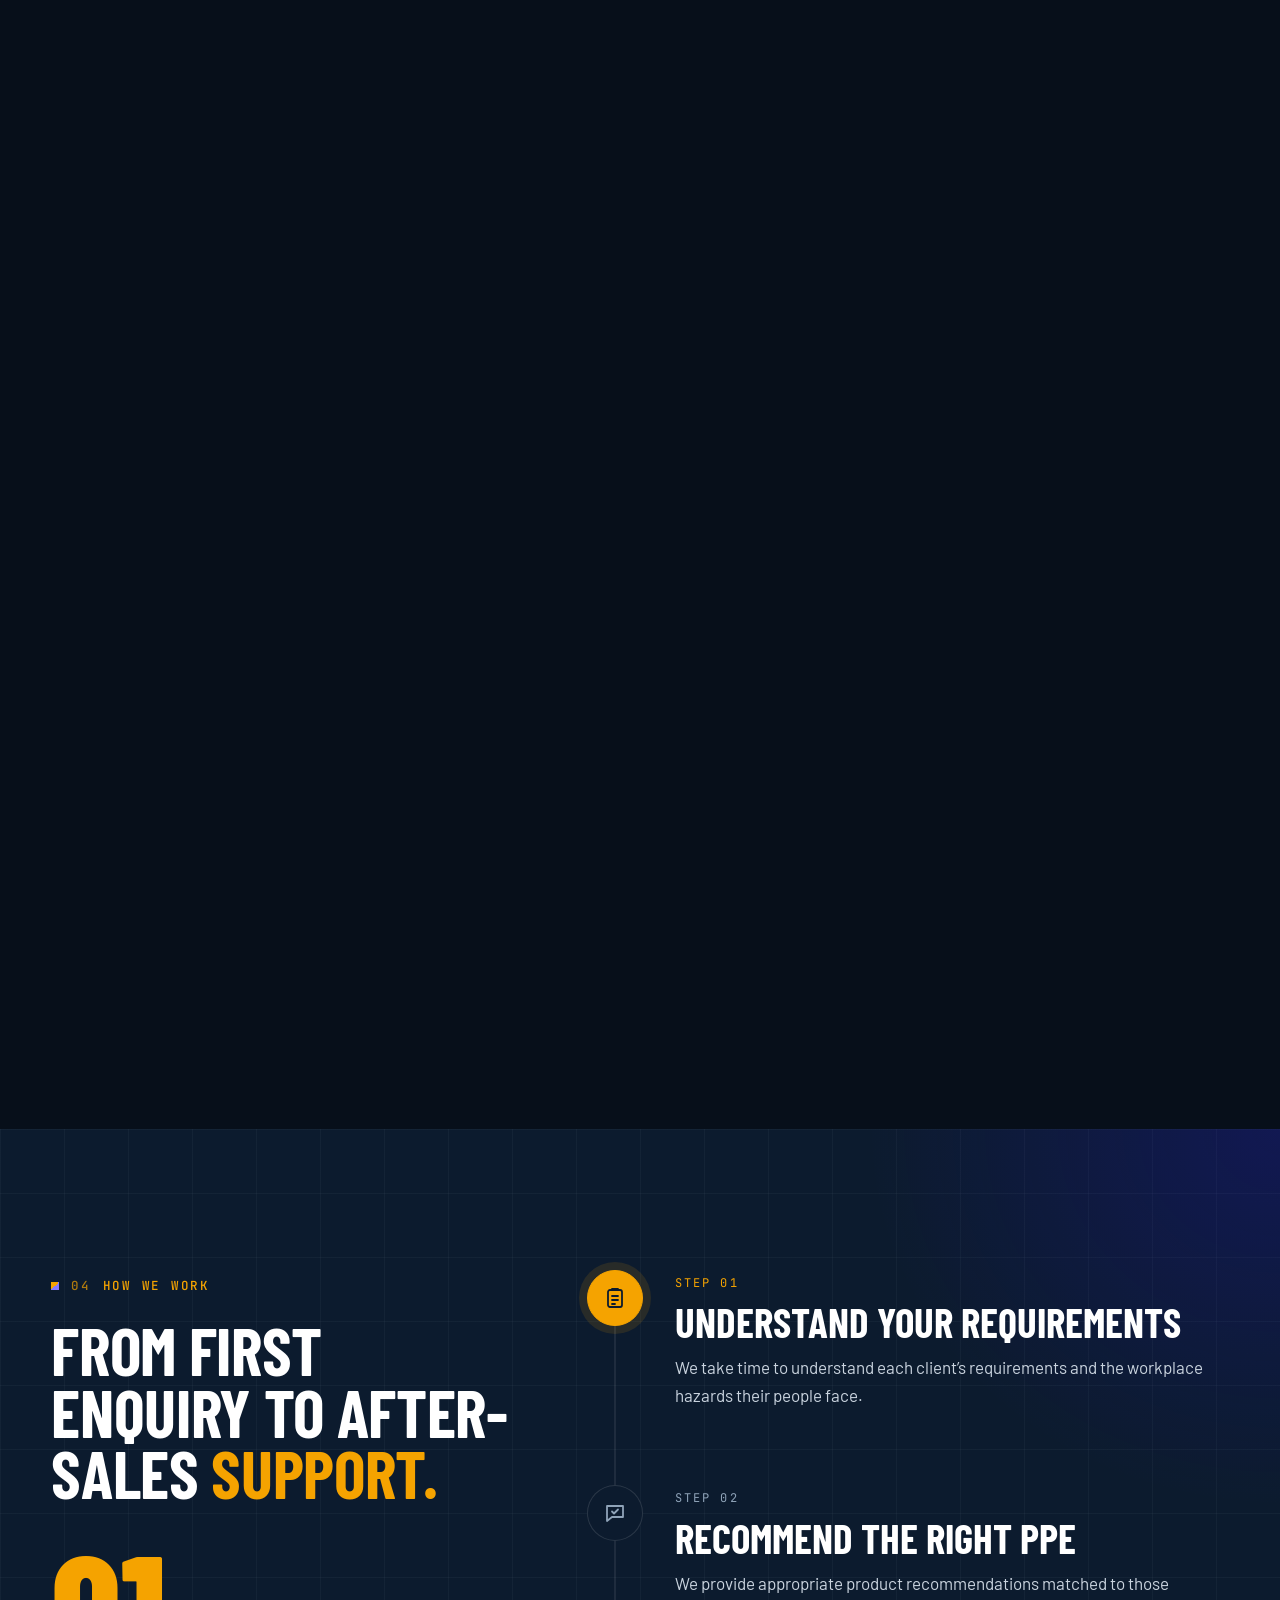
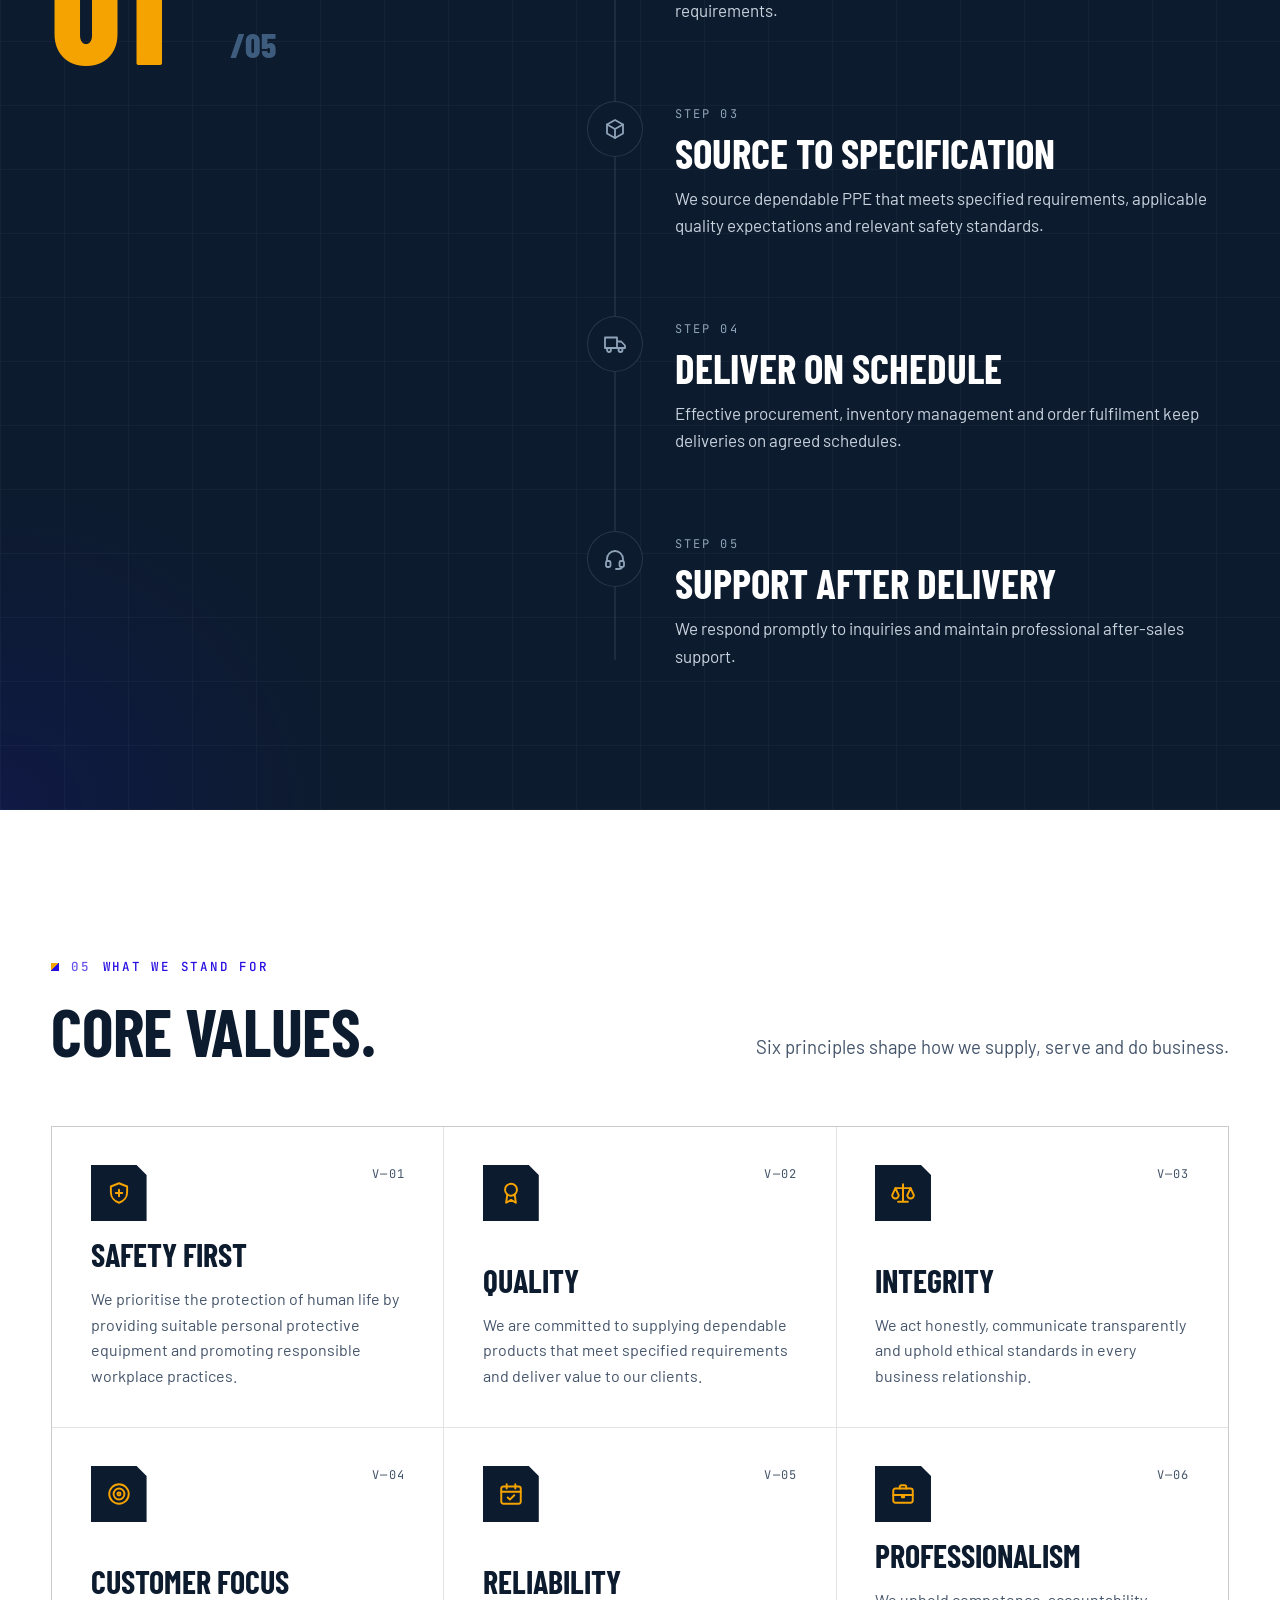
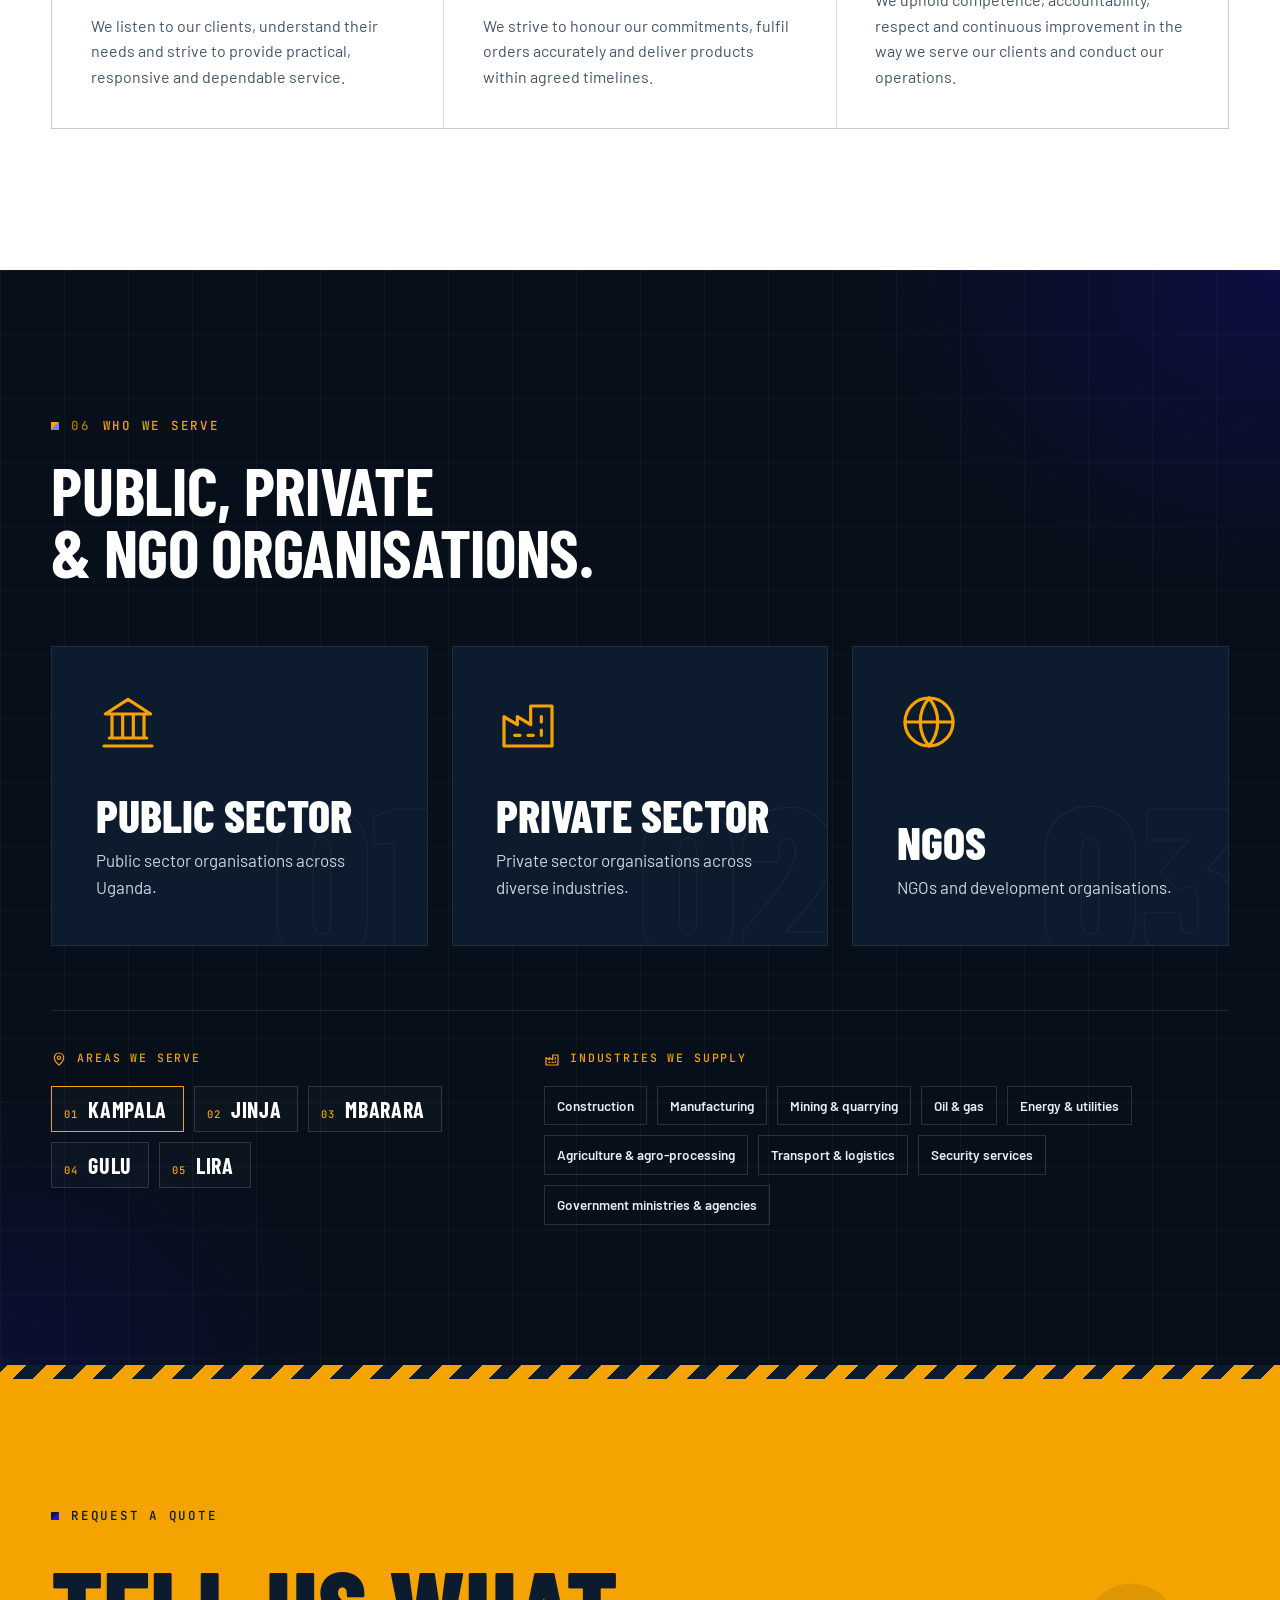
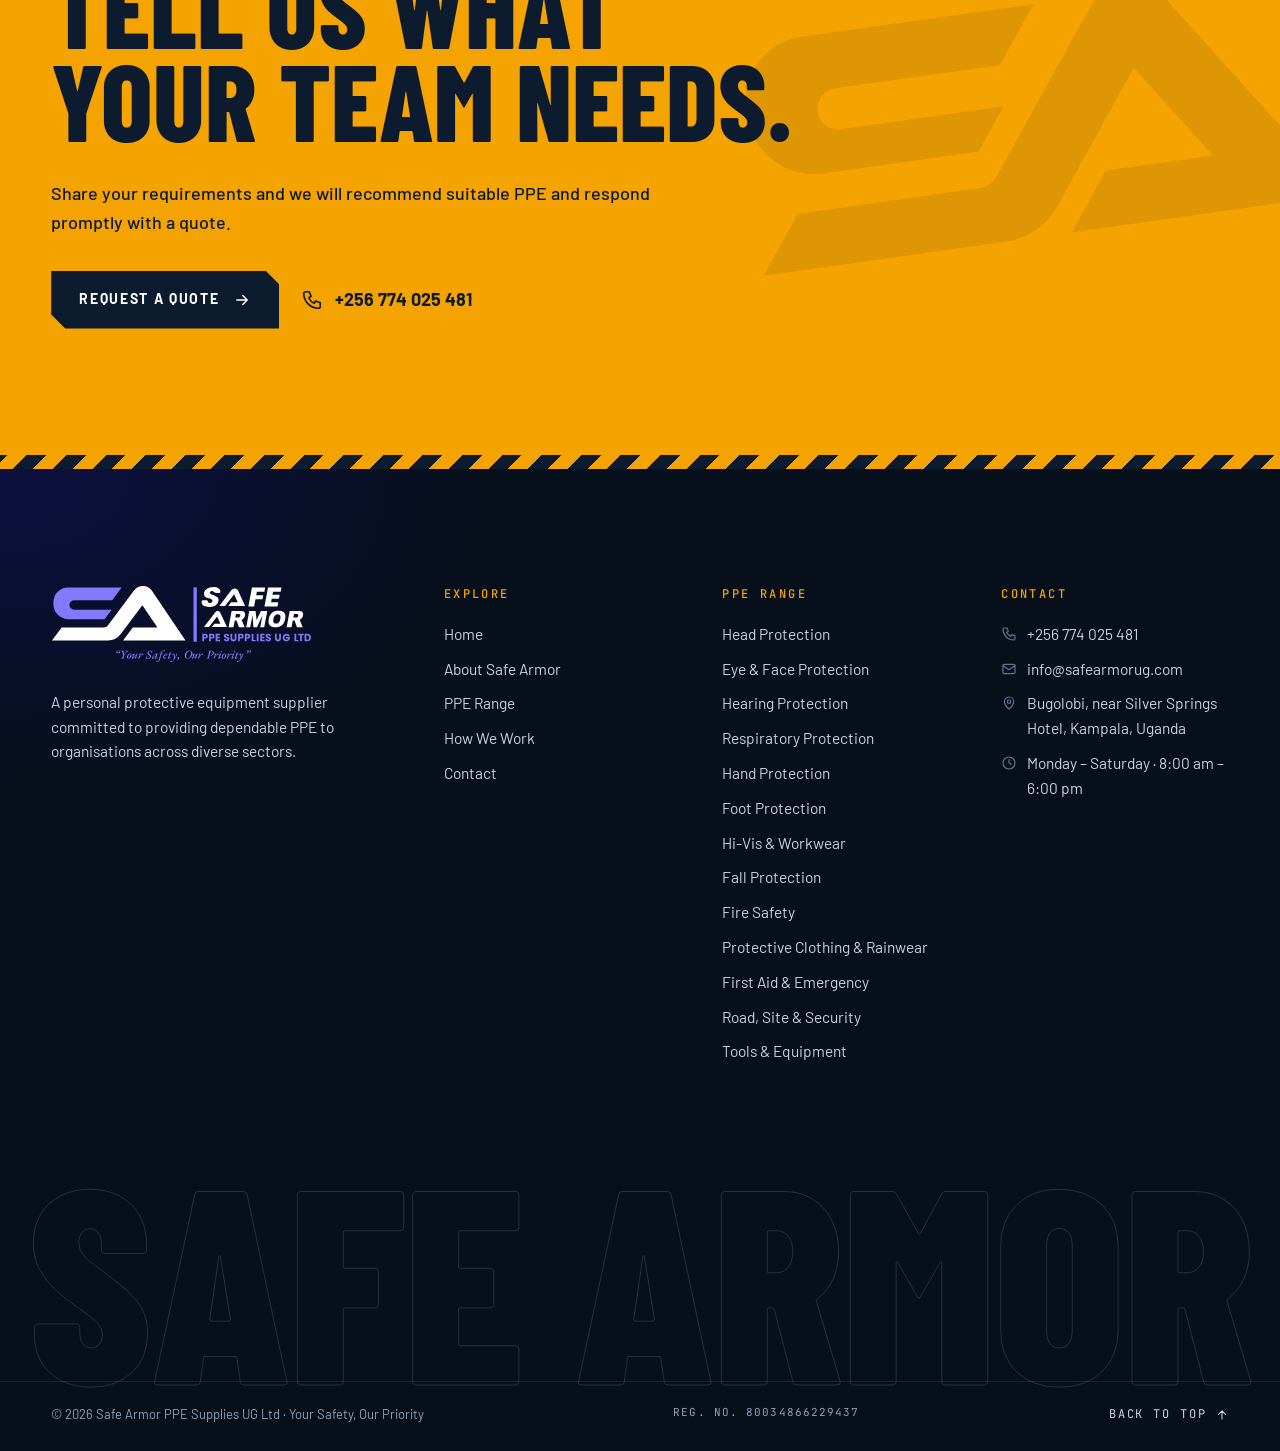
==== commit 01b42862: "Add full 2026 product list" ====
--- a/public/index.html
+++ b/public/index.html
@@ -27,7 +27,7 @@
 <meta name="twitter:image" content="https://safe-armor.netlify.app/assets/img/og-image.jpg">
 <link rel="preload" href="assets/fonts/barlow-condensed-latin-800-normal.woff2" as="font" type="font/woff2" crossorigin>
 <link rel="preload" href="assets/fonts/barlow-latin-400-normal.woff2" as="font" type="font/woff2" crossorigin>
-<link rel="stylesheet" href="assets/css/main.css?v=2026110502">
+<link rel="stylesheet" href="assets/css/main.css?v=2026110701">
 <script>
   (function (h) {
     h.className = h.className.replace("no-js", "js");
@@ -229,6 +229,10 @@
       <span class="tape__item">Hi-Vis &amp; Workwear <svg viewBox="20 6 160 190" aria-hidden="true"><path fill="currentColor" d="M100 12 L172 38 V96 C172 142 142 174 100 190 C58 174 28 142 28 96 V38 Z"/></svg></span>
       <span class="tape__item">Fall Protection <svg viewBox="20 6 160 190" aria-hidden="true"><path fill="currentColor" d="M100 12 L172 38 V96 C172 142 142 174 100 190 C58 174 28 142 28 96 V38 Z"/></svg></span>
       <span class="tape__item">Fire Safety <svg viewBox="20 6 160 190" aria-hidden="true"><path fill="currentColor" d="M100 12 L172 38 V96 C172 142 142 174 100 190 C58 174 28 142 28 96 V38 Z"/></svg></span>
+      <span class="tape__item">Protective Clothing <svg viewBox="20 6 160 190" aria-hidden="true"><path fill="currentColor" d="M100 12 L172 38 V96 C172 142 142 174 100 190 C58 174 28 142 28 96 V38 Z"/></svg></span>
+      <span class="tape__item">First Aid <svg viewBox="20 6 160 190" aria-hidden="true"><path fill="currentColor" d="M100 12 L172 38 V96 C172 142 142 174 100 190 C58 174 28 142 28 96 V38 Z"/></svg></span>
+      <span class="tape__item">Road &amp; Site Safety <svg viewBox="20 6 160 190" aria-hidden="true"><path fill="currentColor" d="M100 12 L172 38 V96 C172 142 142 174 100 190 C58 174 28 142 28 96 V38 Z"/></svg></span>
+      <span class="tape__item">Tools &amp; Equipment <svg viewBox="20 6 160 190" aria-hidden="true"><path fill="currentColor" d="M100 12 L172 38 V96 C172 142 142 174 100 190 C58 174 28 142 28 96 V38 Z"/></svg></span>
     </div></div>
   </div>
 
@@ -390,7 +394,7 @@
         <span class="label" data-reveal><b>03</b> The range</span>
         <h2 class="h2" id="rail-title" data-split style="margin-top:22px">Equipment for the<br>main points of exposure.</h2>
       </div>
-      <div class="rail__progress" aria-hidden="true"><span data-rail-count>01 / 09</span><i><b></b></i></div>
+      <div class="rail__progress" aria-hidden="true"><span data-rail-count>01 / 13</span><i><b></b></i></div>
     </div>
     <div class="rail__viewport" data-rail>
       <div class="rail__track" data-rail-track></div>
@@ -570,6 +574,10 @@
         <li><a href="products.html#cat-hivis">Hi-Vis &amp; Workwear</a></li>
         <li><a href="products.html#cat-fall">Fall Protection</a></li>
         <li><a href="products.html#cat-fire">Fire Safety</a></li>
+        <li><a href="products.html#cat-protective">Protective Clothing &amp; Rainwear</a></li>
+        <li><a href="products.html#cat-first-aid">First Aid &amp; Emergency</a></li>
+        <li><a href="products.html#cat-road">Road, Site &amp; Security</a></li>
+        <li><a href="products.html#cat-tools">Tools &amp; Equipment</a></li>
       </ul>
     </div>
     <div class="footer__col">
@@ -613,12 +621,12 @@
 
 <div class="toast" role="status" aria-live="polite"><svg class="ico"><use href="#i-check-circle"/></svg><span data-toast-text></span><button type="button" data-open-quote>View list</button></div>
 
-<script src="assets/js/vendor/gsap.min.js?v=2026110502" defer></script>
-<script src="assets/js/vendor/ScrollTrigger.min.js?v=2026110502" defer></script>
-<script src="assets/js/vendor/SplitText.min.js?v=2026110502" defer></script>
-<script src="assets/js/vendor/lenis.min.js?v=2026110502" defer></script>
-<script src="assets/js/config.js?v=2026110502" defer></script>
-<script src="assets/js/catalog.js?v=2026110502" defer></script>
-<script src="assets/js/site.js?v=2026110502" defer></script>
+<script src="assets/js/vendor/gsap.min.js?v=2026110701" defer></script>
+<script src="assets/js/vendor/ScrollTrigger.min.js?v=2026110701" defer></script>
+<script src="assets/js/vendor/SplitText.min.js?v=2026110701" defer></script>
+<script src="assets/js/vendor/lenis.min.js?v=2026110701" defer></script>
+<script src="assets/js/config.js?v=2026110701" defer></script>
+<script src="assets/js/catalog.js?v=2026110701" defer></script>
+<script src="assets/js/site.js?v=2026110701" defer></script>
 </body>
 </html>
--- a/public/assets/css/main.css
+++ b/public/assets/css/main.css
@@ -480,6 +480,7 @@
 .chip .ico { width: 14px; height: 14px; }
 .chip:hover { border-color: var(--amber); }
 .chip.is-added { background: var(--amber); color: var(--navy-900); border-color: var(--amber); }
+.chip--more { text-decoration: none; border-style: dashed; color: var(--amber); }
 .zone-card__foot { margin-top: 22px; display: flex; justify-content: space-between; align-items: center; gap: 12px; flex-wrap: wrap; }
 .zone-card.swap .zone-card__media img.photo { opacity: 0; transform: scale(1.08); }
 .zone-card.swap .zone-card__body > * { opacity: 0; transform: translateY(10px); }
